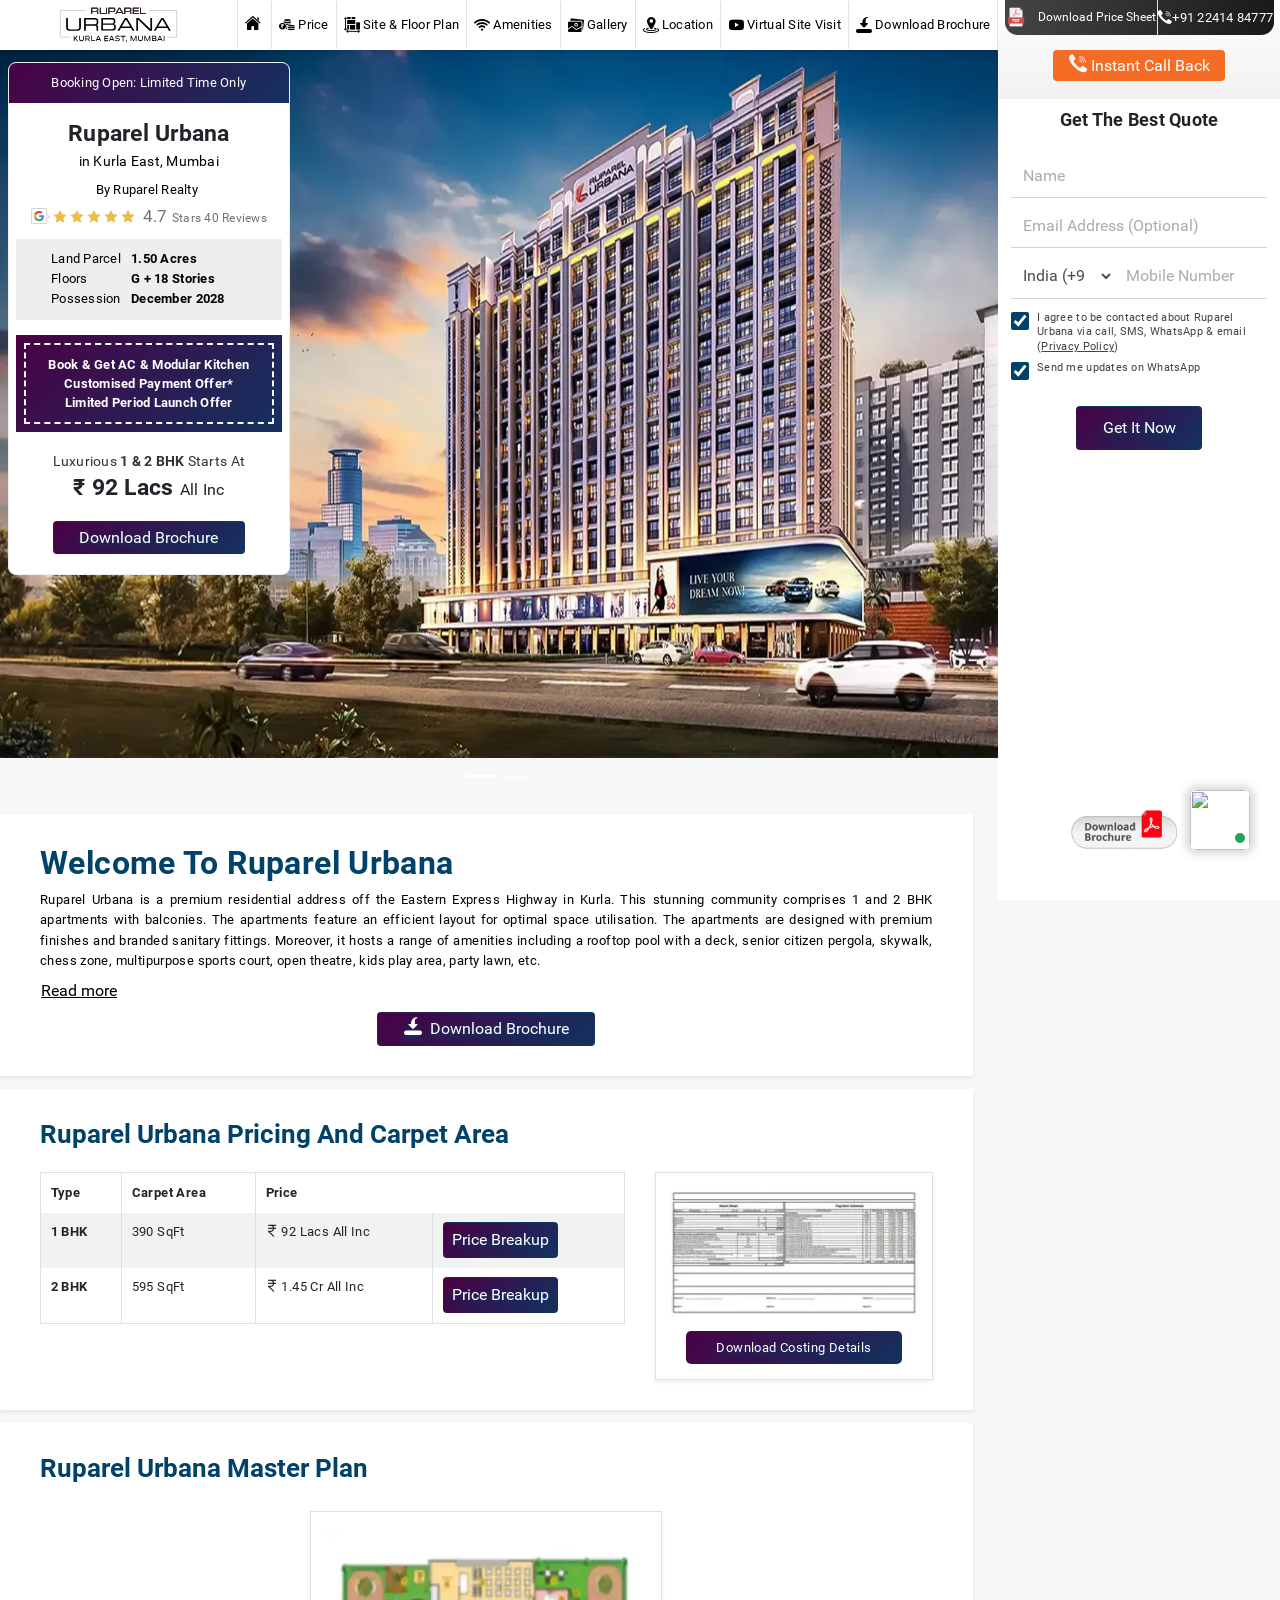
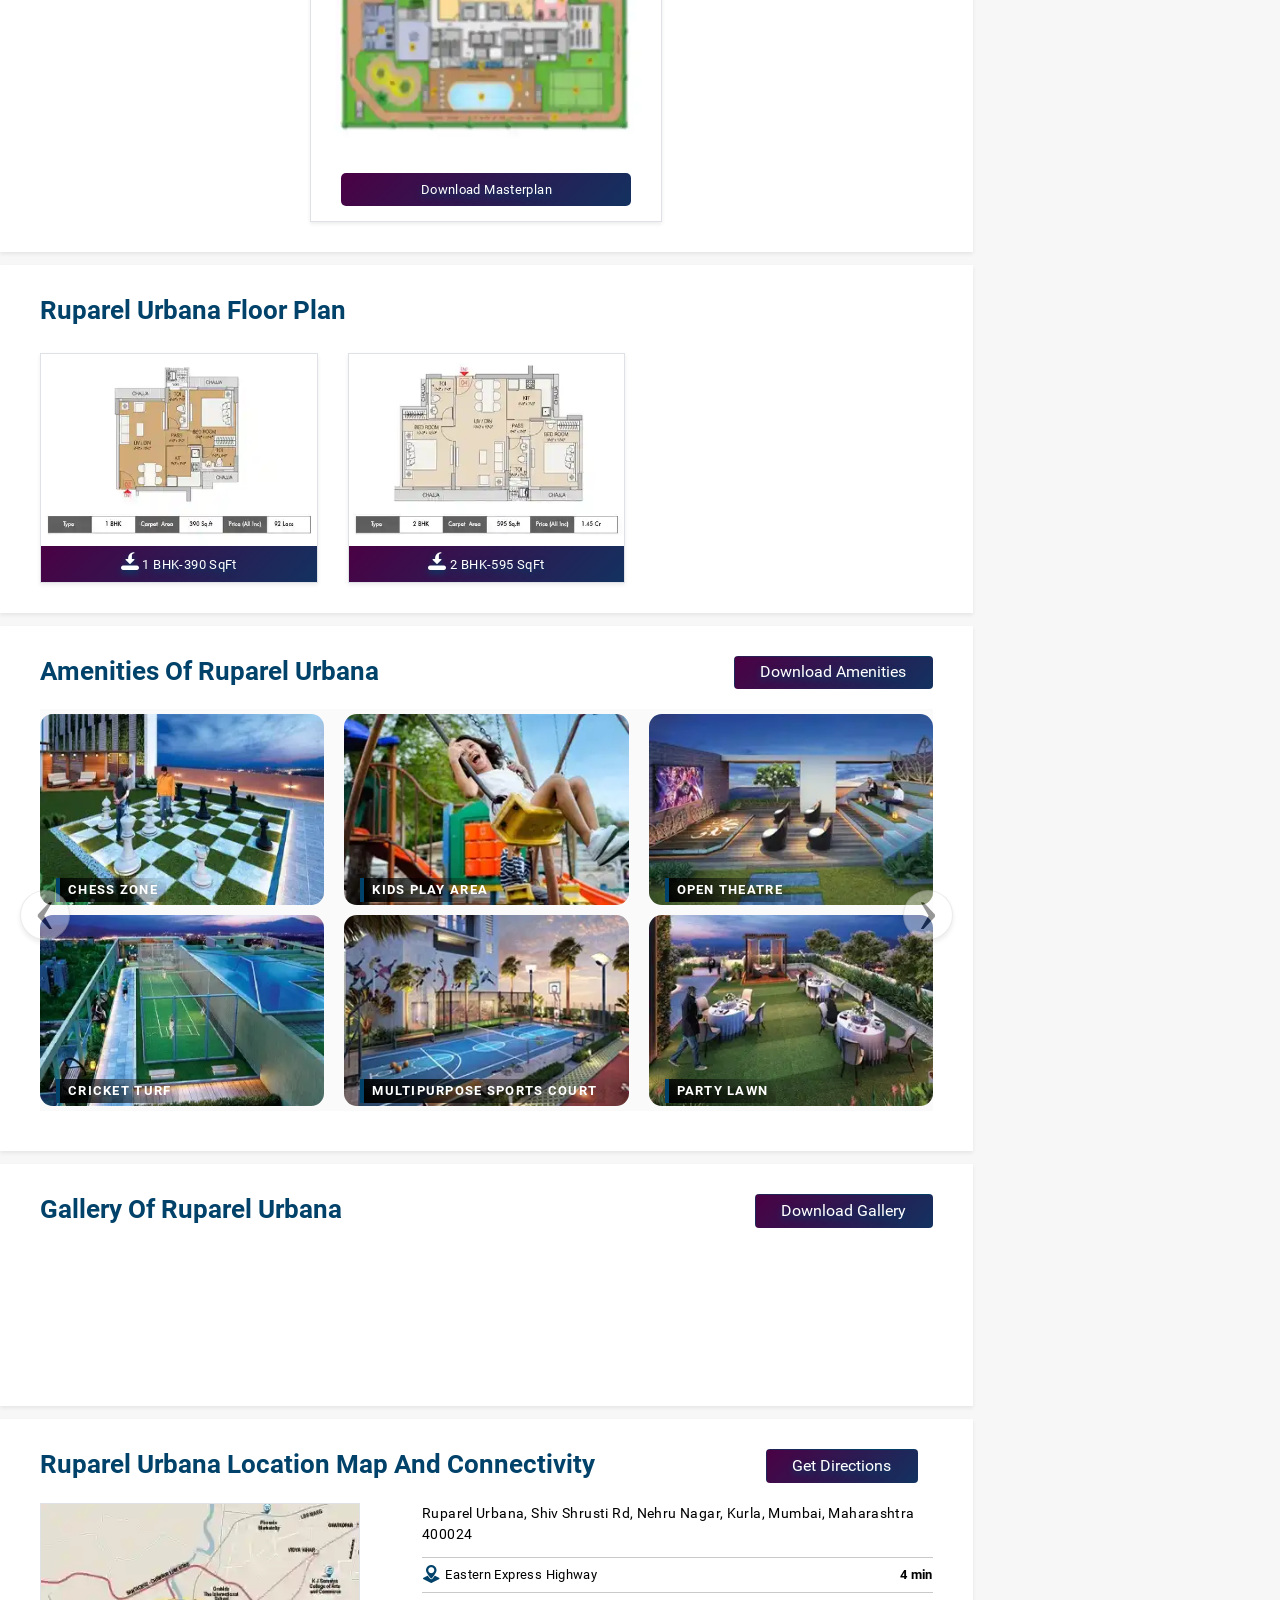
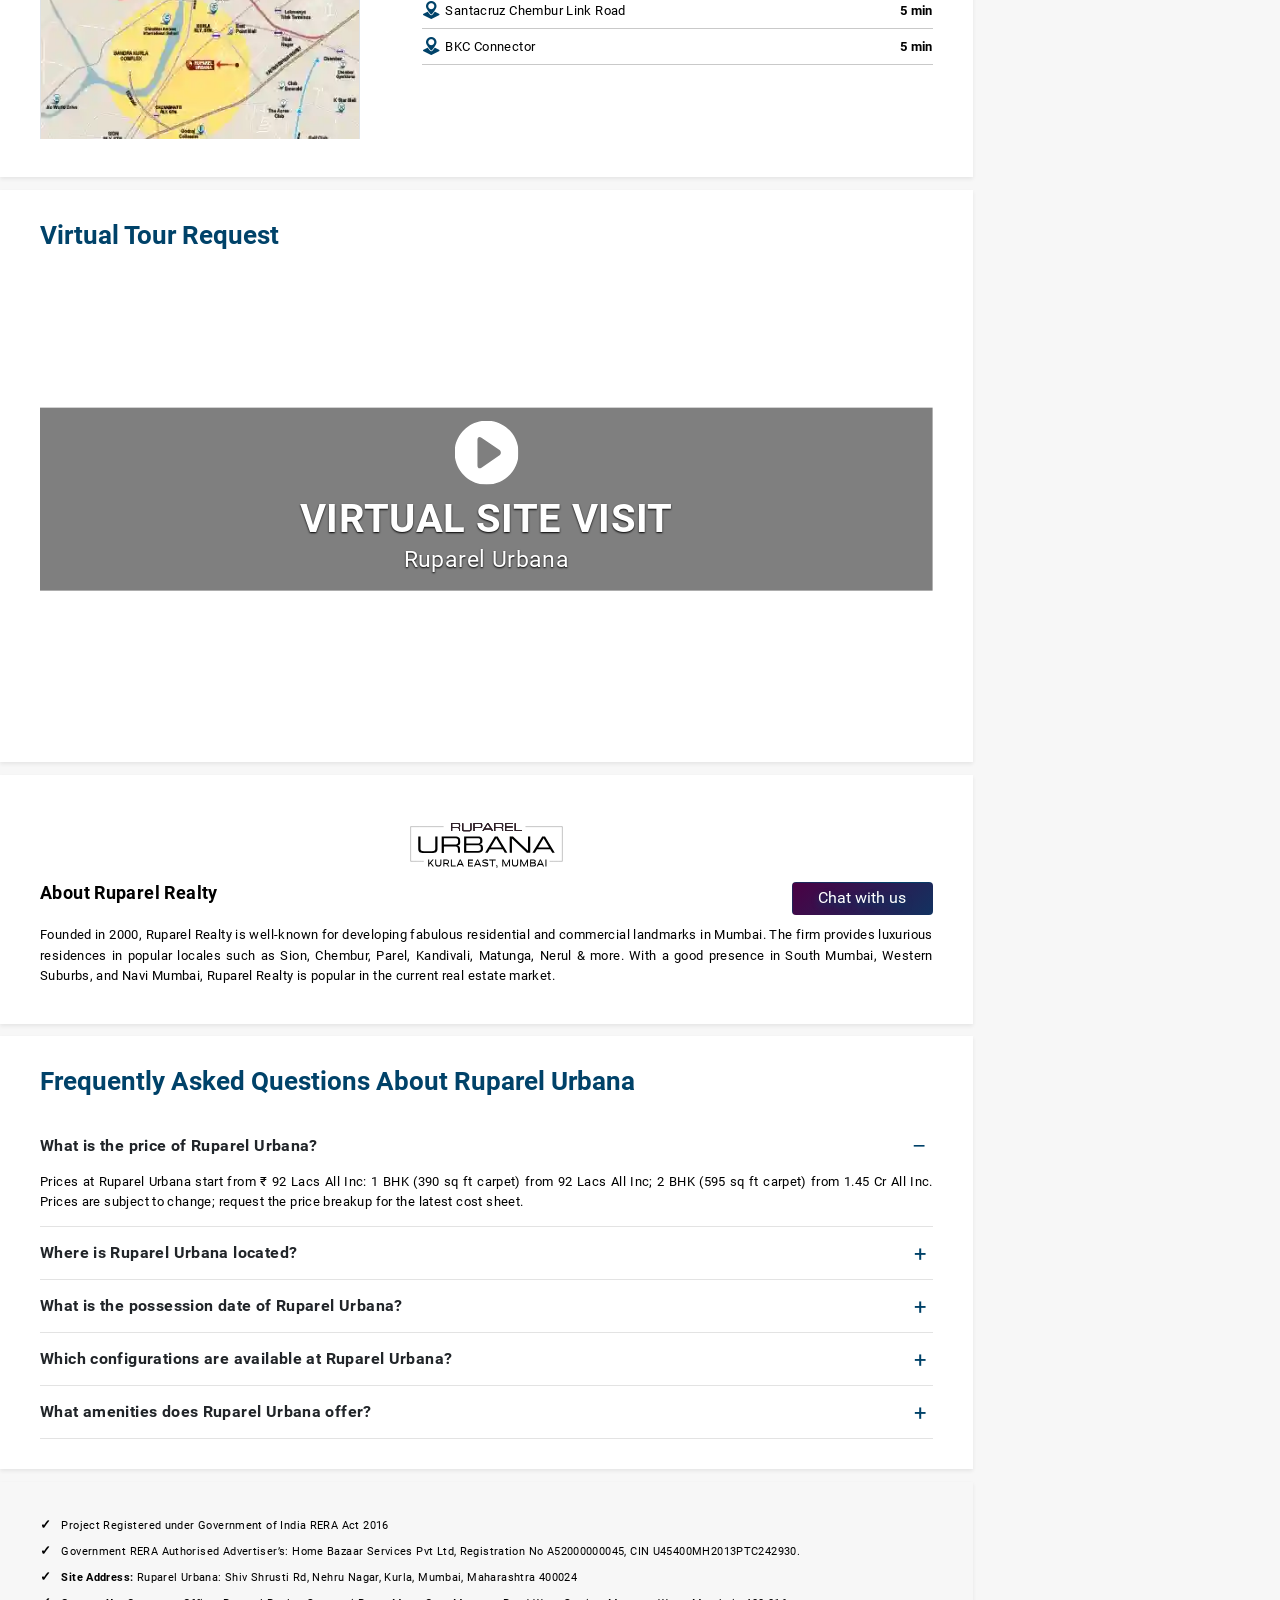
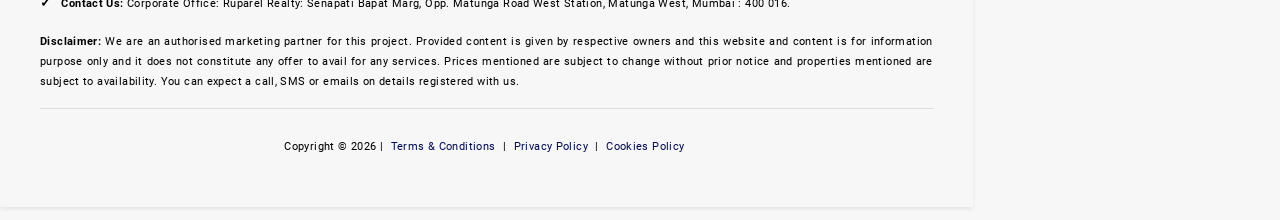
==== index.html @ bb1ae9c9 "Initial commit: website files with HTTrack splash page removed" ====
<!DOCTYPE html>
<html lang="en">
<head>
  <meta charset="utf-8">
  <meta http-equiv="refresh" content="0; url=www.ruparel-urbanakurla.com/index.html">
  <title>Ruparel Urbana – Redirecting…</title>
</head>
<body>
  <p>Redirecting… <a href="www.ruparel-urbanakurla.com/index.html">Click here if not redirected.</a></p>
</body>
</html>
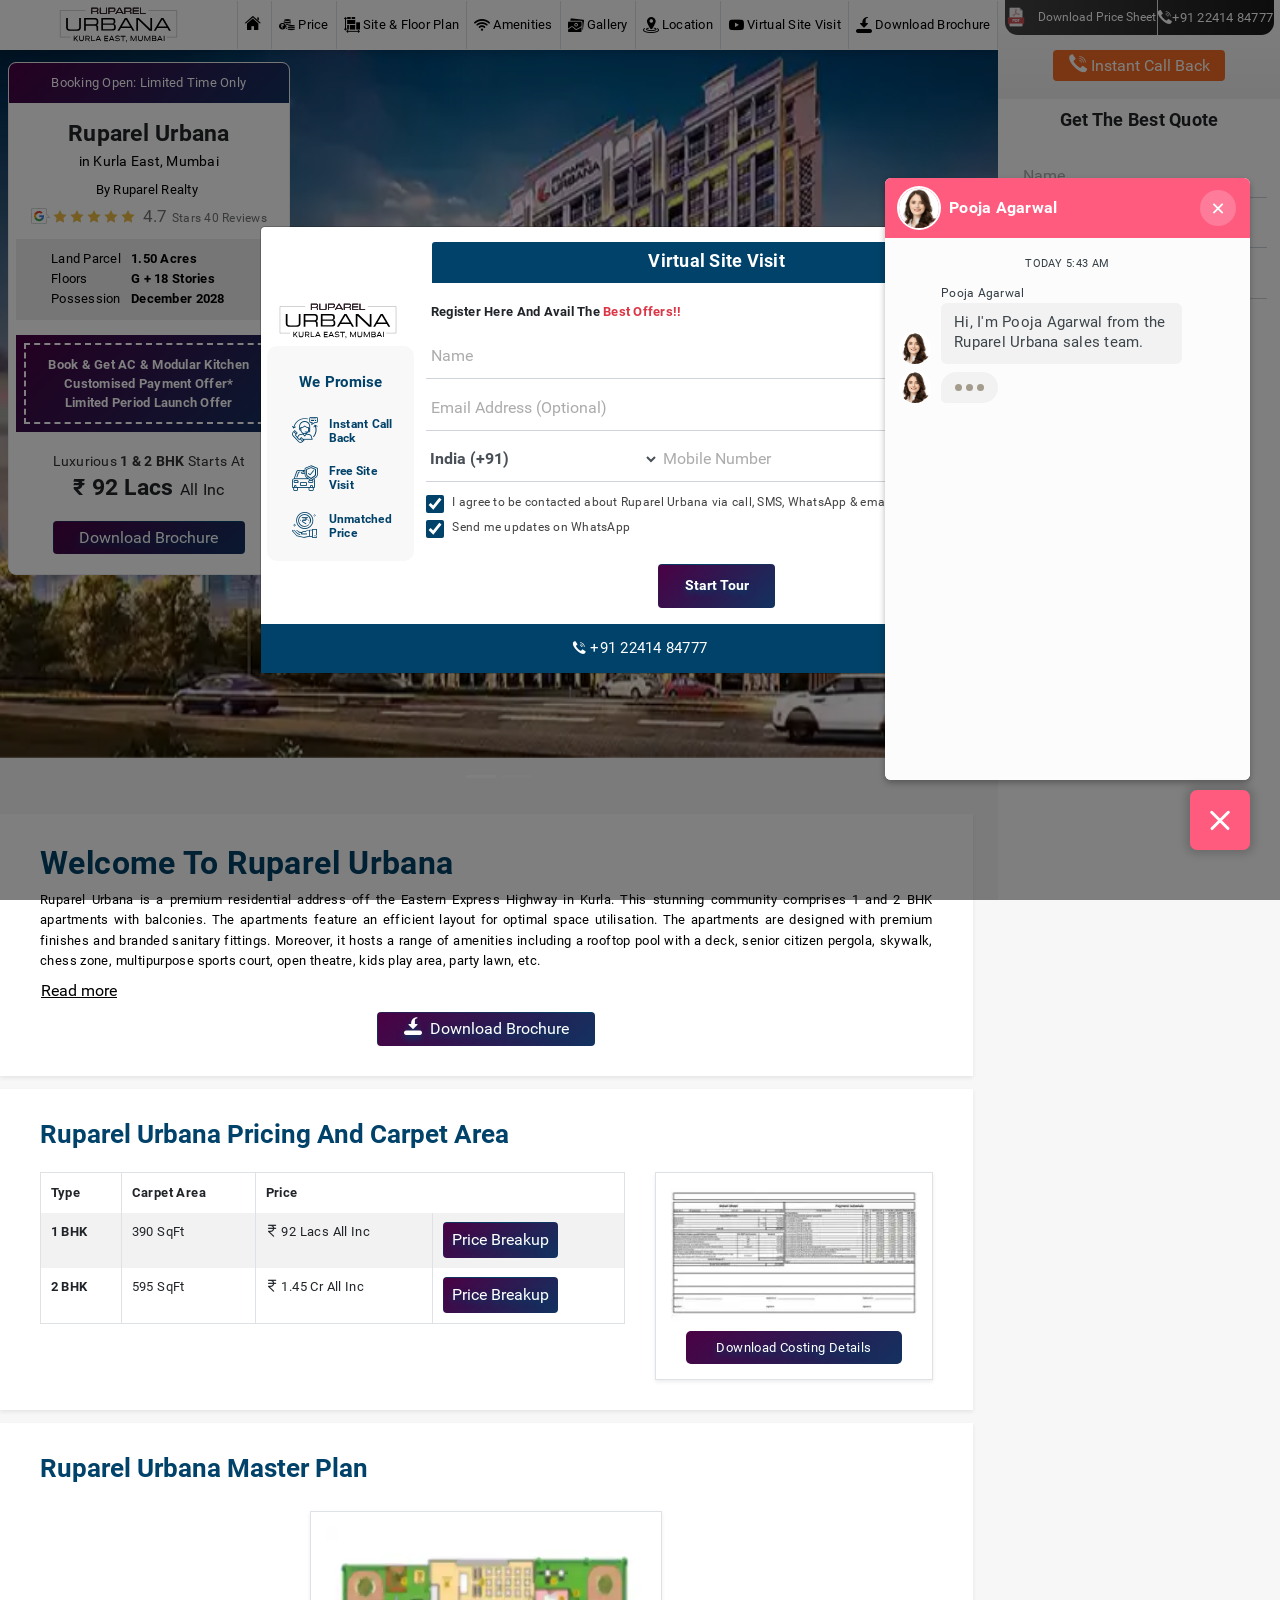
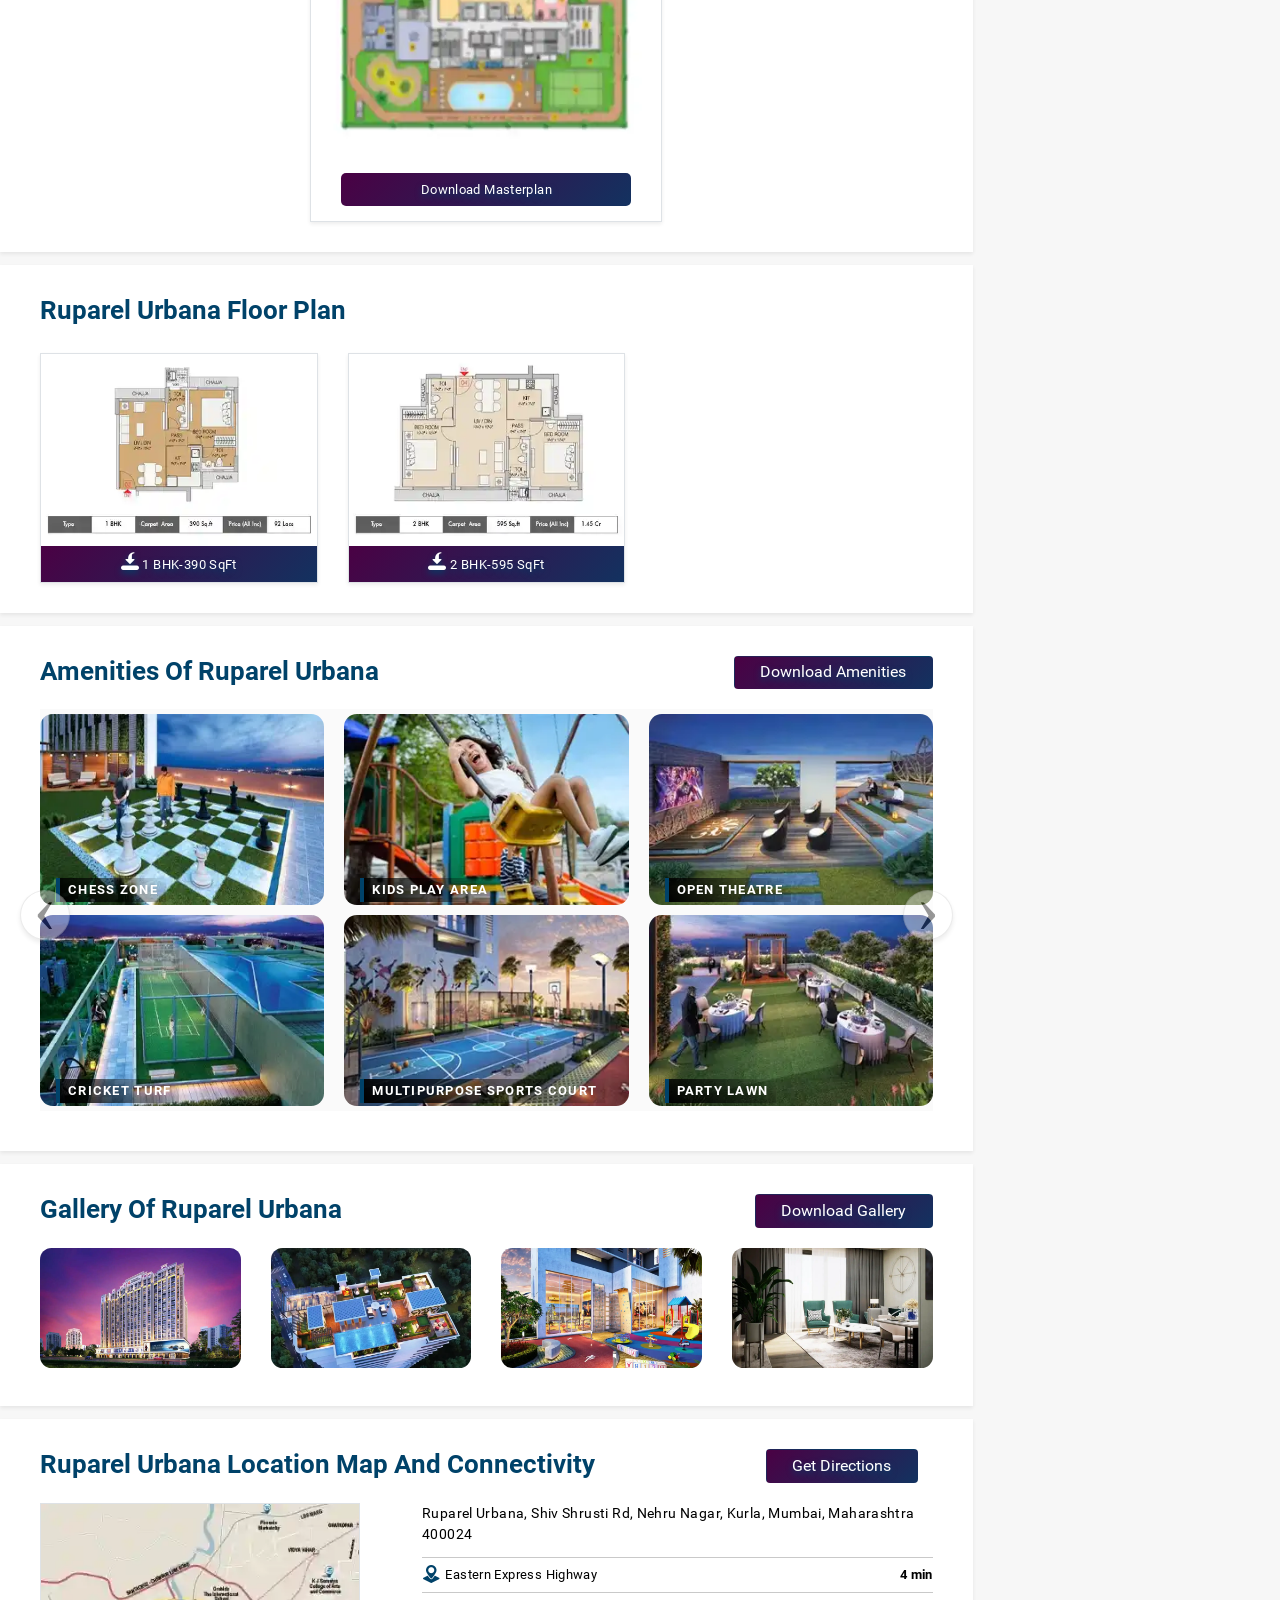
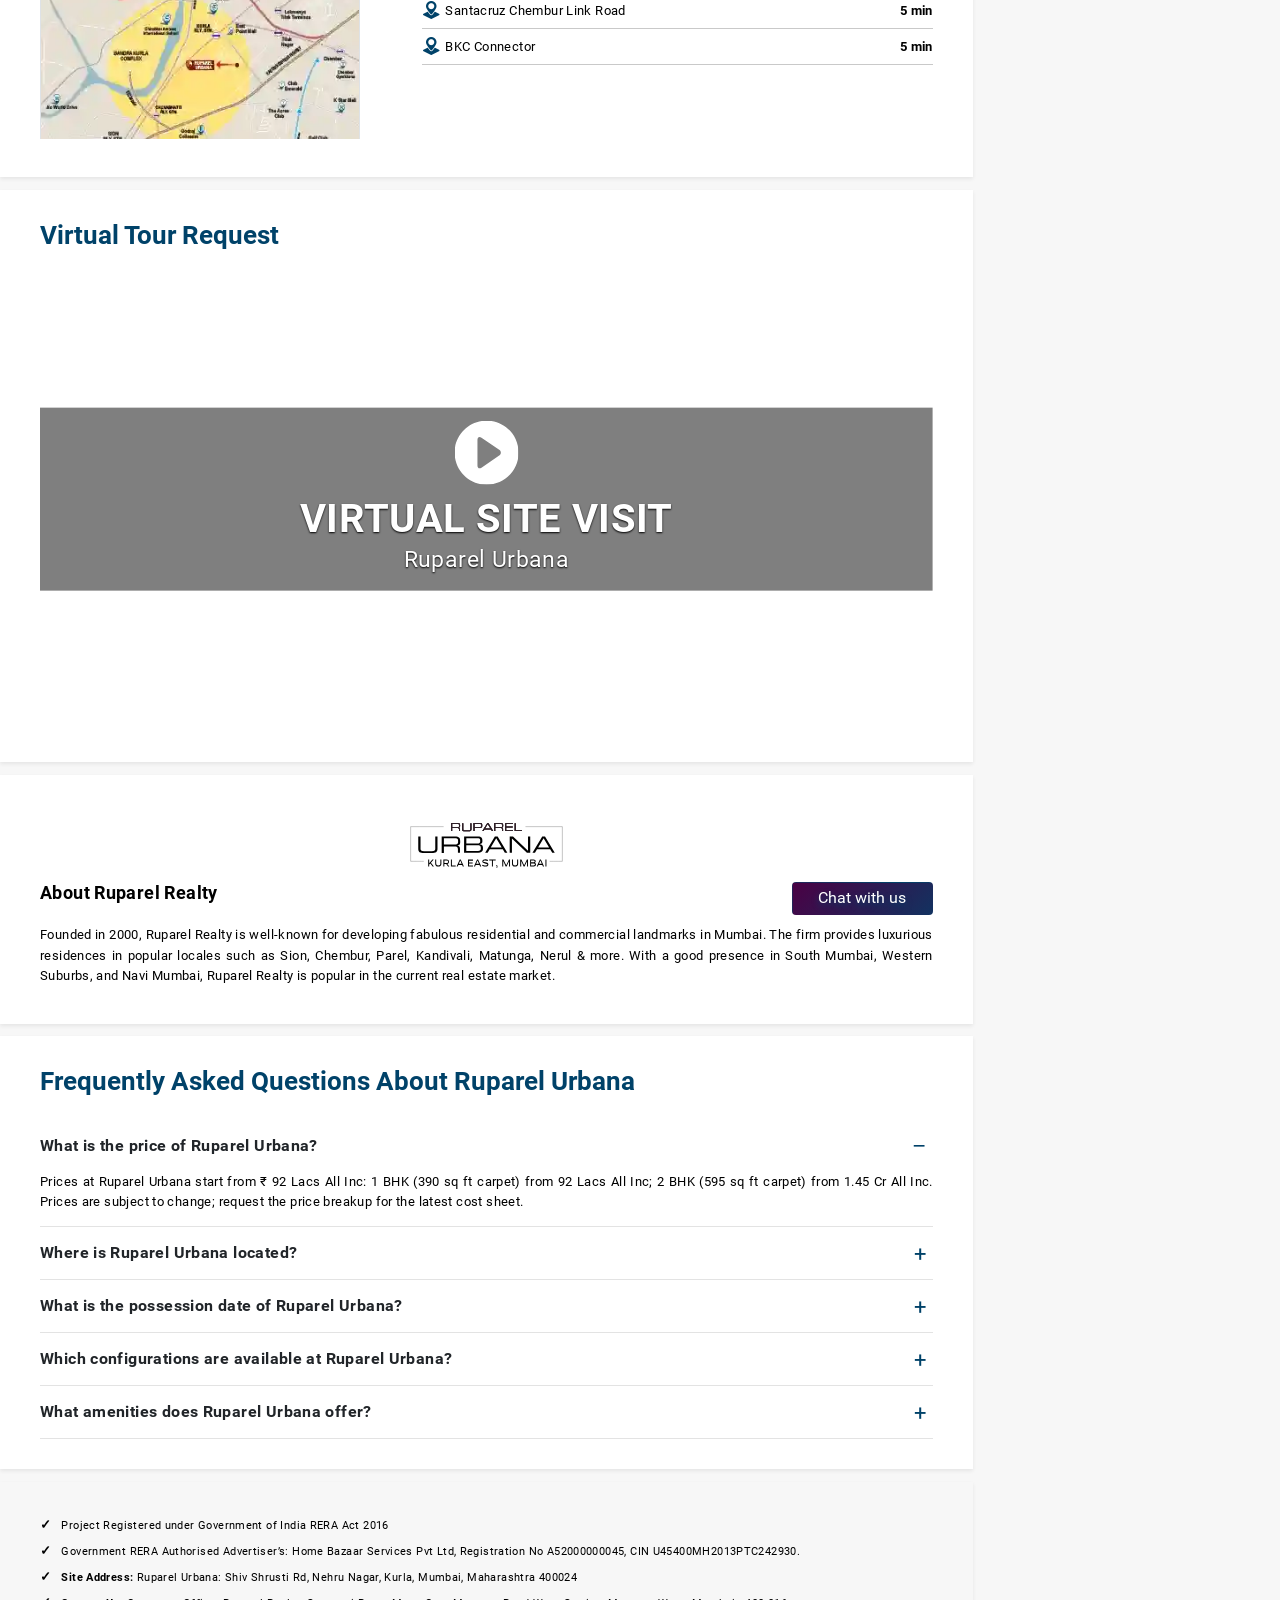
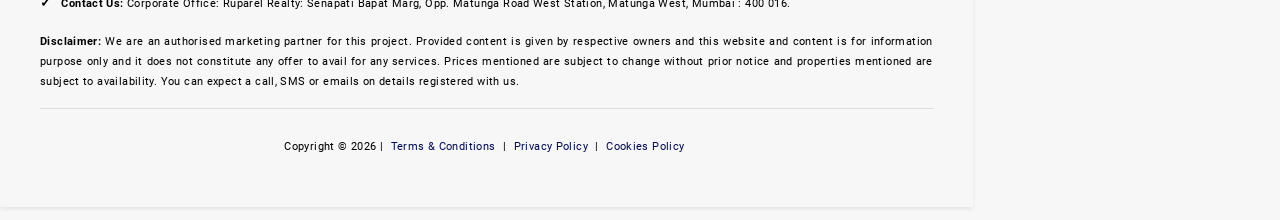
==== commit 5baa5304: "Restructure: move all files from www.ruparel-urbanakurla.com/ to repo root" ====
--- a/index.html
+++ b/index.html
@@ -1,11 +1,414 @@
 <!DOCTYPE html>
-<html lang="en">
+<html lang="en-IN">
+
+<!-- Mirrored from https://www.ruparel-urbanakurla.com/ by HTTrack Website Copier/3.x [XR&CO], Tue, 17 Nov 2026 08:03:01 GMT -->
 <head>
-  <meta charset="utf-8">
-  <meta http-equiv="refresh" content="0; url=www.ruparel-urbanakurla.com/index.html">
-  <title>Ruparel Urbana – Redirecting…</title>
-</head>
-<body>
-  <p>Redirecting… <a href="www.ruparel-urbanakurla.com/index.html">Click here if not redirected.</a></p>
+<meta charset="utf-8">
+<meta name="viewport" content="width=device-width, initial-scale=1, viewport-fit=cover">
+<title>Ruparel Urbana Premium 1 &amp; 2 BHK Flats in Kurla, Mumbai</title>
+<meta name="description" content="Ruparel Urbana in Kurla, Mumbai - Residential Project by Ruparel Realty Offering Luxurious 1 &amp; 2 BHK Flats.Check Property Price, Floor Plans &amp; Amenities">
+<meta name="robots" content="index,follow,max-image-preview:large">
+<link rel="canonical" href="index.html">
+<meta name="theme-color" content="#004269">
+<meta name="format-detection" content="telephone=no">
+<meta name="hb-csrf" content="">
+<meta property="og:type" content="website">
+<meta property="og:locale" content="en_IN">
+<meta property="og:site_name" content="Ruparel Urbana">
+<meta property="og:title" content="Ruparel Urbana Premium 1 &amp; 2 BHK Flats in Kurla, Mumbai">
+<meta property="og:description" content="Ruparel Urbana in Kurla, Mumbai - Residential Project by Ruparel Realty Offering Luxurious 1 &amp; 2 BHK Flats.Check Property Price, Floor Plans &amp; Amenities">
+<meta property="og:url" content="index.html">
+<meta property="og:image" content="assets/img/deskban1.webp">
+<meta property="og:image:width" content="1335">
+<meta property="og:image:height" content="800">
+<meta property="og:image:alt" content="Ruparel Urbana towers at Kurla East, Mumbai">
+<meta name="twitter:card" content="summary_large_image">
+<meta name="twitter:title" content="Ruparel Urbana Premium 1 &amp; 2 BHK Flats in Kurla, Mumbai">
+<meta name="twitter:description" content="Ruparel Urbana in Kurla, Mumbai - Residential Project by Ruparel Realty Offering Luxurious 1 &amp; 2 BHK Flats.Check Property Price, Floor Plans &amp; Amenities">
+<meta name="twitter:image" content="assets/img/deskban1.webp"><link rel="icon" href="favicon.png" type="image/png">
+<link rel="apple-touch-icon" href="favicon.png">
+<link rel="preconnect" href="https://www.googletagmanager.com/">
+<script>(function(w,d,s,l,i){w[l]=w[l]||[];w[l].push({'gtm.start':new Date().getTime(),event:'gtm.js'});var f=d.getElementsByTagName(s)[0],j=d.createElement(s),dl=l!='dataLayer'?'&l='+l:'';j.async=true;j.src='www.googletagmanager.com/gtm5445.html?id='+i+dl;f.parentNode.insertBefore(j,f);})(window,document,'script','dataLayer',"GTM-54B98MRH");</script>
+<link rel="preload" href="assets/fonts/Roboto-Regular.woff2" as="font" type="font/woff2" crossorigin>
+<link rel="preload" as="image" href="assets/img/mobban1.webp" media="(max-width: 767px)" fetchpriority="high">
+<link rel="preload" as="image" href="assets/img/deskban1.webp" media="(min-width: 768px)" fetchpriority="high">
+<style>
+@font-face{font-family:'Roboto';src:url('assets/fonts/Roboto-Regular.woff2') format('woff2');font-weight:400;font-style:normal;font-display:swap}
+@font-face{font-family:'Roboto';src:url('assets/fonts/Roboto-Bold.woff2') format('woff2');font-weight:500 700;font-style:normal;font-display:swap}
+:root{--colorPrimary:#004269;--colorSecondary:#4a0144;--colorBtn:#ffffff;--hbChatPhoto:url("assets/img/chatbot/priya.webp")}
+</style>
+<link rel="stylesheet" href="assets/css/styleafec.css?v=1663642121">
+<link rel="stylesheet" href="assets/css/sited373.css?v=2026102804"><style>@media only screen and (min-width:992px) and (min-aspect-ratio:17/10){.info-box{zoom:.9}}@media only screen and (min-width:992px) and (min-aspect-ratio:19/10){.info-box{zoom:.8}}@media only screen and (min-width:992px) and (min-aspect-ratio:22/10){.info-box{zoom:.7}}@media only screen and (min-width:992px) and (min-aspect-ratio:25/10){.info-box{zoom:.6}}@media only screen and (min-width:992px) and (min-aspect-ratio:29/10){.info-box{zoom:.5}}</style>
+<link rel="stylesheet" href="assets/css/chat2615.css?v=1684625091" media="print" onload="this.media='all'">
+<noscript><link rel="stylesheet" href="assets/css/chat2615.css?v=1684625091"></noscript>
+<script src="assets/js/hb-edge5d41.js?v=6d4ac170" defer></script><script src="assets/js/protectb8f0.js?v=2026102301" defer></script>
+<script src="assets/js/hb-leadb8f0.js?v=2026102301" defer></script>
+<script src="assets/js/countriesb8f0.js?v=2026102301" defer></script>
+<script src="assets/js/appb8f0.js?v=2026102301" defer></script>
+<script src="assets/js/chatb8f0.js?v=2026102301" defer></script>
+<script type="application/ld+json">{"@context":"https://schema.org","@graph":[{"@type":"Organization","@id":"https://www.ruparel-urbanakurla.com/#developer","name":"Ruparel Realty","description":"Founded in 2000, Ruparel Realty is well-known for developing fabulous residential and commercial landmarks in Mumbai. The firm provides luxurious residences in popular locales such as Sion, Chembur, Parel, Kandivali, Matunga, Nerul \u0026 more. With a good presence in South Mumbai, Western Suburbs, and Navi Mumbai, Ruparel Realty is popular in the current real estate market.","address":{"@type":"PostalAddress","streetAddress":"Senapati Bapat Marg, Opp. Matunga Road West Station, Matunga West, Mumbai : 400 016.","addressCountry":"IN"}},{"@type":"ApartmentComplex","@id":"https://www.ruparel-urbanakurla.com/#project","name":"Ruparel Urbana","description":"Ruparel Urbana in Kurla, Mumbai - Residential Project by Ruparel Realty Offering Luxurious 1 \u0026 2 BHK Flats.Check Property Price, Floor Plans \u0026 Amenities","url":"https://www.ruparel-urbanakurla.com/","image":"https://www.ruparel-urbanakurla.com/assets/img/deskban1.webp","address":{"@type":"PostalAddress","streetAddress":"Shiv Shrusti Rd, Nehru Nagar, Kurla","addressLocality":"Kurla East, Mumbai","addressRegion":"Maharashtra","postalCode":"400024","addressCountry":"IN"},"amenityFeature":[{"@type":"LocationFeatureSpecification","name":"Chess Zone","value":true},{"@type":"LocationFeatureSpecification","name":"Cricket Turf","value":true},{"@type":"LocationFeatureSpecification","name":"Kids Play Area","value":true},{"@type":"LocationFeatureSpecification","name":"Multipurpose Sports Court","value":true},{"@type":"LocationFeatureSpecification","name":"Open Theatre","value":true},{"@type":"LocationFeatureSpecification","name":"Party Lawn","value":true},{"@type":"LocationFeatureSpecification","name":"Rooftop Pool with Kids Pool","value":true},{"@type":"LocationFeatureSpecification","name":"Senior Citizen Pergola","value":true},{"@type":"LocationFeatureSpecification","name":"Sky Jacuzzi","value":true},{"@type":"LocationFeatureSpecification","name":"Sky Walk","value":true}],"containsPlace":[{"@type":"Apartment","name":"1 BHK apartment","numberOfRooms":1,"floorSize":{"@type":"QuantitativeValue","value":390,"unitCode":"FTK","unitText":"sq ft carpet area"}},{"@type":"Apartment","name":"2 BHK apartment","numberOfRooms":2,"floorSize":{"@type":"QuantitativeValue","value":595,"unitCode":"FTK","unitText":"sq ft carpet area"}}],"containedInPlace":{"@type":"Place","name":"Kurla East, Mumbai"}},{"@type":"WebSite","@id":"https://www.ruparel-urbanakurla.com/#website","url":"https://www.ruparel-urbanakurla.com/","name":"Ruparel Urbana","inLanguage":"en-IN"},{"@type":"BreadcrumbList","itemListElement":[{"@type":"ListItem","position":1,"name":"Home","item":"https://www.ruparel-urbanakurla.com/"},{"@type":"ListItem","position":2,"name":"Ruparel Urbana, Kurla East, Mumbai"}]}]}</script>
+<script type="application/ld+json">{"@context":"https://schema.org","@type":"FAQPage","mainEntity":[{"@type":"Question","name":"What is the price of Ruparel Urbana?","acceptedAnswer":{"@type":"Answer","text":"Prices at Ruparel Urbana start from ₹ 92 Lacs All Inc: 1 BHK (390 sq ft carpet) from 92 Lacs All Inc; 2 BHK (595 sq ft carpet) from 1.45 Cr All Inc. Prices are subject to change; request the price breakup for the latest cost sheet."}},{"@type":"Question","name":"Where is Ruparel Urbana located?","acceptedAnswer":{"@type":"Answer","text":"Ruparel Urbana is located at Shiv Shrusti Rd, Nehru Nagar, Kurla, Mumbai, Maharashtra 400024. Nearby: Eastern Express Highway about 4 min, Santacruz Chembur Link Road about 5 min, BKC Connector about 5 min."}},{"@type":"Question","name":"What is the possession date of Ruparel Urbana?","acceptedAnswer":{"@type":"Answer","text":"Possession of Ruparel Urbana is scheduled for December 2028. Please verify the latest timeline on the MahaRERA website."}},{"@type":"Question","name":"Which configurations are available at Ruparel Urbana?","acceptedAnswer":{"@type":"Answer","text":"Ruparel Urbana by Ruparel Realty offers 1 \u0026 2 BHK apartments of G + 18 Stories on a 1.50 Acres land parcel."}},{"@type":"Question","name":"What amenities does Ruparel Urbana offer?","acceptedAnswer":{"@type":"Answer","text":"Amenities at Ruparel Urbana include chess zone, cricket turf, kids play area, multipurpose sports court, open theatre, party lawn, rooftop pool with kids pool, senior citizen pergola, sky jacuzzi, sky walk."}}]}</script>
+<style id="hb-price-m">@media (max-width:991px){#pricing .table-responsive{overflow:visible}#pricing .micro-price-table{border:0!important}#pricing .micro-price-table thead{display:none}#pricing .micro-price-table,#pricing .micro-price-table tbody,#pricing .micro-price-table tr,#pricing .micro-price-table th,#pricing .micro-price-table td{display:block;width:100%;border:0!important;text-align:center!important}#pricing .micro-price-table tr{margin:0;padding:10px 0}#pricing .micro-price-table tbody tr:nth-of-type(odd){background:#f2f2f2}#pricing .micro-price-table tbody tr:nth-of-type(even){background:#fff}#pricing .micro-price-table th.price-type{font-size:25px;font-weight:600;line-height:1.3;padding:3px}#pricing .micro-price-table td{padding:3px;font-size:17px}#pricing .micro-price-table td.price-amt{font-weight:600}#pricing .micro-price-table td .btn{margin-top:6px;padding:5px 15px;font-size:16px}}</style></head>
+<body class="page-home">
+<noscript><iframe src="https://www.googletagmanager.com/ns.html?id=GTM-54B98MRH" height="0" width="0" style="display:none;visibility:hidden" title="Google Tag Manager"></iframe></noscript>
+<a class="skip-link" href="#main">Skip to content</a>
+<header class="micro-nav fixed-top">
+    <nav class="navbar navbar-expand-lg navbar-light bg-white micro-navbar" aria-label="Main">
+        <a class="navbar-brand" href="index.html"><img src="assets/img/logo.svg" alt="Ruparel Urbana logo" width="348" height="104" loading="eager" decoding="async" class="logo"></a>
+        <button class="navbar-toggler" type="button" aria-controls="navbarNav" aria-expanded="false" aria-label="Toggle navigation"><span class="navbar-toggler-icon"></span></button>
+        <div class="collapse navbar-collapse" id="navbarNav">
+            <ul class="navbar-nav nav-fill">
+                <li class="nav-item"><a class="nav-link" href="#home" aria-label="Home"><i class="mi mi-home nav-icon" aria-hidden="true"></i><span class="d-sm-inline d-md-none"> Home</span></a></li>
+                <li class="nav-item"><a class="nav-link" href="#pricing"><i class="mi mi-price nav-icon" aria-hidden="true"></i> Price</a></li>
+                <li class="nav-item"><a class="nav-link" href="#sitefloorplan"><i class="mi mi-siteplan nav-icon" aria-hidden="true"></i> Site &amp; Floor Plan</a></li>
+                <li class="nav-item"><a class="nav-link" href="#amenities"><i class="mi mi-ami nav-icon" aria-hidden="true"></i> Amenities</a></li>
+                <li class="nav-item"><a class="nav-link" href="#gallery"><i class="mi mi-gallery nav-icon" aria-hidden="true"></i> Gallery</a></li>
+                <li class="nav-item"><a class="nav-link" href="#address_section"><i class="mi mi-location nav-icon" aria-hidden="true"></i> Location</a></li>
+                <li class="nav-item"><a class="nav-link" href="#sitevisit"><i class="mi mi-sitevisit nav-icon" aria-hidden="true"></i> Virtual Site Visit</a></li>
+                <li class="nav-item overflow-hidden"><a href="#enquire" class="enqModal nav-link" data-cta="nav_brochure" data-title="Download brochure" data-btn="Download now" data-enquiry="Download Brochure Toolbar" data-redirect="brochure" aria-haspopup="dialog"><i class="mi mi-download nav-icon d-inline-block animated slideInDown infinite" aria-hidden="true"></i> Download Brochure</a></li>
+            </ul>
+        </div>
+    </nav>
+</header>
+<main id="main" class="pload">
+<div id="home" class="carousel slide micro-main-slider" data-interval="5000" aria-roledescription="carousel" aria-label="Ruparel Urbana images">
+        <ol class="carousel-indicators">
+        <li data-slide-to="0" class="active"><button type="button" aria-label="Show image 1"></button></li><li data-slide-to="1"><button type="button" aria-label="Show image 2"></button></li>    </ol>
+        <div class="carousel-inner">
+            <div class="carousel-item active">
+            <picture>
+                <source media="(max-width: 767px)" srcset="assets/img/mobban1.webp" width="617" height="370">
+                <img src="assets/img/deskban1.webp" alt="Ruparel Urbana towers at Kurla East, Mumbai" width="1335" height="800" loading="eager" decoding="sync" class="d-block micro-main-slider-img" fetchpriority="high">            </picture>
+        </div>
+            <div class="carousel-item">
+            <picture>
+                <source media="(max-width: 767px)" srcset="assets/img/mobban2.webp" width="617" height="370">
+                <img src="assets/img/deskban2.webp" alt="Ruparel Urbana at Kurla East, Mumbai - view 2" width="1335" height="800" loading="lazy" decoding="async" class="d-block micro-main-slider-img" fetchpriority="low">            </picture>
+        </div>
+        </div>
+</div>
+<div class="info-box overflow-hidden">
+        <div class="wrapper offer-bg-animation"><span class="zoom-in-zoom-out padding10">Booking Open: Limited Time Only</span></div>
+        <h1 class="pro-title">Ruparel Urbana<span class="pro-h1-loc"> in Kurla East, Mumbai</span></h1>
+    <div class="pro-meta">
+        <span class="pro-dev">by Ruparel Realty</span>
+    </div>
+        <div class="pro-rating"><img src="assets/img/48-50.webp" alt="Google rating" width="104" height="16" loading="eager" decoding="async"><span><span class="pro-rating-val">4.7 </span>Stars 40 Reviews</span></div>
+        <div class="card-d card-d-custom">
+        <div><span class="heading2">Land Parcel</span> <span class="heading1">1.50 Acres</span></div>
+        <div><span class="heading2">Floors</span> <span class="heading1">G + 18 Stories</span></div>
+        <div><span class="heading2">Possession</span> <span class="heading1">December 2028</span></div>
+    </div>
+        <span class="d-block mb-1 text-capitalize of-box offer-bg-animation"><span class="offer-text-outer"><span class="offer-text">Book &amp; Get AC &amp; Modular Kitchen<br>Customised Payment Offer*<br>Limited Period Launch Offer</span></span></span>
+        <span class="pro-tag-line">Luxurious <b>1 &amp; 2 BHK</b> Starts At</span>
+    <span class="pro-price">₹ 92 Lacs <small>All Inc</small></span>
+    <button type="button" class="enqModal btn btn-info micro-form-btn effetMoveGradient effectScale" data-cta="banner_brochure" data-title="Download Brochure" data-btn="Download Now" data-enquiry="Download Brochure Left Panel" data-redirect="brochure" aria-haspopup="dialog">Download Brochure</button>
+</div>
+<div class="mob-form">
+    <h2 class="d-block form-heading font-weight-bold" id="mob-form-h">Get The Best Quote</h2>
+    <form class="hb-lead-form form-side" id="form-banner-mobile" method="post" action="https://www.ruparel-urbanakurla.com/lead.php" data-enquiry="Get The Best Quote Top Right" aria-labelledby="mob-form-h" novalidate>
+    <label class="sr-only" for="f1-name">Name</label>
+    <input type="text" id="f1-name" name="name" placeholder="Name" autocomplete="name" maxlength="80" class="form-control rounded-0 micro-form-field" required>
+        <label class="sr-only" for="f1-email">Email address (optional)</label>
+    <input type="email" id="f1-email" name="email" placeholder="Email Address (Optional)" autocomplete="email" maxlength="120" class="form-control rounded-0 micro-form-field">
+        <div class="hb-phone">
+        <label class="sr-only" for="f1-country">Country</label>
+        <select id="f1-country" name="country" class="my_country_name form-control rounded-0 micro-form-field" autocomplete="country-name"><option value="India" data-dial="91" selected>India (+91)</option><option value="United Arab Emirates" data-dial="971">United Arab Emirates (+971)</option><option value="United States" data-dial="1">United States (+1)</option><option value="United Kingdom" data-dial="44">United Kingdom (+44)</option><option value="Singapore" data-dial="65">Singapore (+65)</option><option value="Saudi Arabia" data-dial="966">Saudi Arabia (+966)</option><option value="Qatar" data-dial="974">Qatar (+974)</option><option value="Australia" data-dial="61">Australia (+61)</option><option value="Canada" data-dial="1">Canada (+1)</option></select>
+        <input type="hidden" name="country_code" value="91">
+        <label class="sr-only" for="f1-mobile">Mobile number</label>
+        <input type="tel" id="f1-mobile" name="mobile" placeholder="Mobile Number" inputmode="numeric" autocomplete="tel-national" maxlength="15" class="form-control rounded-0 micro-form-field" required>
+    </div>
+    <input type="text" name="hb_hp" tabindex="-1" autocomplete="off" aria-hidden="true" class="hb-hp">
+    <label class="hb-check"><input type="checkbox" name="consent" value="1" checked required> <span>I agree to be contacted about Ruparel Urbana via call, SMS, WhatsApp &amp; email (<a href="privacy-policy.html" target="_blank" rel="noopener">Privacy Policy</a>)</span></label>
+    <label class="hb-check"><input type="checkbox" name="whatsapp_optin" value="1" checked> <span>Send me updates on WhatsApp</span></label>
+    <button type="submit" class="btn btn-info micro-form-btn effetMoveGradient submitBtn">Get It Now</button>
+    <div class="hb-form-error" role="alert" aria-live="polite"></div>
+</form>
+</div>
+<section class="section shadow-sm" id="overview" aria-labelledby="overview-h">
+    <h2 class="d-block section-heading color-primary text-capitalize" id="overview-h">Welcome to Ruparel Urbana</h2>
+    <p>Ruparel Urbana is a premium residential address off the Eastern Express Highway in Kurla. This stunning community comprises 1 and 2 BHK apartments with balconies. The apartments feature an efficient layout for optimal space utilisation. The apartments are designed with premium finishes and branded sanitary fittings. Moreover, it hosts a range of amenities including a rooftop pool with a deck, senior citizen pergola, skywalk, chess zone, multipurpose sports court, open theatre, kids play area, party lawn, etc.</p>        <div class="more-cont" id="intro-more" hidden><p>The rising locality of Central Suburbs provides some of the finest social facilities. Your property is only a few distance from Dhirubhai Ambani International School, Mt. Litera School, SIES College, KJ Somaiya College, Asian Heart Institute, Surana Sethia Hospital, Jio World Drive, Phoenix Marketcity and BKC. The Eastern Express Highway and Santacruz Chembur Link provide seamless connectivity to South Mumbai and Western Suburbs. The LBS Marg provides quick access to Thane, whereas the Eastern Freeway offers access to the Atal Setu. So, lead an exceptional lifestyle at Ruparel Urbana in the centralised location of Mumbai.</p></div>
+    <p><button type="button" class="btn btn-link btn-sm more" aria-expanded="false" aria-controls="intro-more">Read more</button></p>
+        <button type="button" class="enqModal btn btn-info micro-form-btn effetMoveGradient download-brochure-btn" data-cta="intro_brochure" data-title="Download Brochure" data-btn="Download Now" data-enquiry="Download Brochure Welcome Text" data-redirect="brochure" aria-haspopup="dialog"><span class="d-inline-block mi mi-download mr-1 animated slideInDown infinite" aria-hidden="true"></span> Download Brochure</button>
+</section>
+<section class="section shadow-sm" id="pricing" aria-labelledby="pricing-h">
+    <span class="section-link"></span>
+    <h2 class="head text-capitalize" id="pricing-h">Ruparel Urbana Pricing and Carpet Area</h2>
+    <div class="row">
+        <div class="col-md-8">
+            <div class="table-responsive">
+            <table class="table table-striped table-borderless border micro-price-table table-pricing">
+                <thead>
+                    <tr>
+                        <th scope="col" class="border border-bottom-0 mb-w">Type</th>
+                        <th scope="col" class="border border-bottom-0 mb-w">Carpet Area</th>
+                        <th scope="col" class="border border-bottom-0 border-right-0">Price</th>
+                        <th scope="col"><span class="sr-only">Action</span></th>
+                    </tr>
+                </thead>
+                <tbody><tr><th scope="row" class="border border-left-0 border-top-0 border-bottom-0 price-type">1 BHK</th><td class="border border-left-0 border-top-0 border-bottom-0 price-carpet">390 SqFt</td><td class="price-amt border border-left-0 border-top-0 border-bottom-0 price-carpet"><i class="mi mi-rs-light" aria-hidden="true"></i><span class="sr-only">₹</span> 92 Lacs All Inc</td><td><button type="button" class="enqModal btn btn-sm btn-info effetGradient effectScale" data-cta="price_breakup" data-title="Send me costing details" data-btn="Send Now" data-enquiry="Price Breakup" data-redirect="price" aria-haspopup="dialog" aria-label="Price Breakup for 1 BHK">Price Breakup</button></td></tr><tr><th scope="row" class="border border-left-0 border-top-0 border-bottom-0 price-type">2 BHK</th><td class="border border-left-0 border-top-0 border-bottom-0 price-carpet">595 SqFt</td><td class="price-amt border border-left-0 border-top-0 border-bottom-0 price-carpet"><i class="mi mi-rs-light" aria-hidden="true"></i><span class="sr-only">₹</span> 1.45 Cr All Inc</td><td><button type="button" class="enqModal btn btn-sm btn-info effetGradient effectScale" data-cta="price_breakup" data-title="Send me costing details" data-btn="Send Now" data-enquiry="Price Breakup" data-redirect="price" aria-haspopup="dialog" aria-label="Price Breakup for 2 BHK">Price Breakup</button></td></tr></tbody>
+            </table>
+            </div>
+        </div>
+        <div class="col-md-4">
+            <h3 class="head text-capitalize mobile-only">Costsheet &amp; Pricing Details of Ruparel Urbana</h3>
+            <a href="#enquire" class="enqModal text-decoration-none" data-cta="costing" data-title="Send me costing details" data-btn="Send Now" data-enquiry="Complete Costing Details" data-redirect="price" aria-haspopup="dialog">
+                <div class="at-property-item shadow-sm border border-grey new-padding">
+                    <div class="at-property-img"><img src="assets/img/costing.webp" alt="Ruparel Urbana cost sheet preview" width="320" height="174" loading="lazy" decoding="async" class="w-100">                        <div class="at-property-overlayer"></div><span class="btn btn-default at-property-btn">Enquire Now</span></div>
+                    <div class="new-bt"><div class="at-property-dis effetGradient new-border">Download Costing Details</div></div>
+                </div>
+            </a>
+        </div>
+    </div>
+</section>
+<section class="section shadow-sm" id="sitefloorplan" aria-labelledby="masterplan-h">
+    <span class="section-link"></span>
+    <h2 class="head text-capitalize" id="masterplan-h">Ruparel Urbana Master Plan</h2>
+    <div class="masterplan-box">
+        <a href="#enquire" class="enqModal text-decoration-none" data-cta="master_plan" data-title="Send me plan details" data-btn="Send Now" data-enquiry="View Master Plan" data-redirect="floorplan" aria-haspopup="dialog">
+            <div class="at-property-item mt-1 shadow-sm border border-grey new-padding">
+                <div class="at-property-img master-plan text-center">
+                    <img src="assets/img/floorplan/masterplan.webp" alt="Ruparel Urbana master plan layout" width="450" height="288" loading="lazy" decoding="async" class="hb-blur">                    <div class="at-property-overlayer"></div>
+                    <span class="btn btn-default at-property-btn">View Master Plan</span>
+                </div>
+                <div class="new-bt"><div class="at-property-dis effetGradient new-border">Download Masterplan</div></div>
+            </div>
+        </a>
+    </div>
+</section>
+<section class="section shadow-sm" id="sitefloorplan2" aria-labelledby="floorplan-h">
+    <h2 class="head text-capitalize" id="floorplan-h">Ruparel Urbana Floor Plan</h2>
+    <div class="row text-center"><div class="col-md-4 col-sm-6 col-12 new-div-box"><a href="#enquire" class="enqModal text-decoration-none" data-cta="floor_plan" data-title="Send me plan details" data-btn="Send Now" data-enquiry="Get Floor Plan" data-redirect="floorplan" aria-haspopup="dialog" aria-label="Send me plan details: 1 BHK-390 SqFt"><div class="at-property-item shadow-sm border border-grey mt-1"><div class="at-property-img"><img src="assets/img/floorplan/floorplan_ioqkg4er.webp" alt="Ruparel Urbana 1 BHK floor plan, 390 sq ft carpet area" width="450" height="288" loading="lazy" decoding="async" class="floor-plan-img blur"><div class="at-property-overlayer"></div><span class="btn btn-default at-property-btn">Enquire Now</span></div><div class="at-property-dis effetGradient"><i class="mi mi-download nav-icon d-inline-block animated slideInDown infinite" aria-hidden="true"></i> 1 BHK-390 SqFt</div></div></a></div><div class="col-md-4 col-sm-6 col-12 new-div-box"><a href="#enquire" class="enqModal text-decoration-none" data-cta="floor_plan" data-title="Send me plan details" data-btn="Send Now" data-enquiry="Get Floor Plan" data-redirect="floorplan" aria-haspopup="dialog" aria-label="Send me plan details: 2 BHK-595 SqFt"><div class="at-property-item shadow-sm border border-grey mt-1"><div class="at-property-img"><img src="assets/img/floorplan/floorplan_mgz9g7nx.webp" alt="Ruparel Urbana 2 BHK floor plan, 595 sq ft carpet area" width="450" height="288" loading="lazy" decoding="async" class="floor-plan-img blur"><div class="at-property-overlayer"></div><span class="btn btn-default at-property-btn">Enquire Now</span></div><div class="at-property-dis effetGradient"><i class="mi mi-download nav-icon d-inline-block animated slideInDown infinite" aria-hidden="true"></i> 2 BHK-595 SqFt</div></div></a></div>
+        </div>
+</section>
+<section class="section shadow-sm" id="amenities" aria-labelledby="amenities-h">
+    <span class="section-link"></span>
+    <div class="row">
+        <div class="col-md-8"><h2 class="head text-capitalize" id="amenities-h">Amenities of Ruparel Urbana</h2></div>
+        <div class="col-md-4"><button type="button" class="enqModal btn btn-info micro-form-btn effetMoveGradient effectScale float-lg-right mx-sm-auto d-none d-lg-block" data-cta="amenities" data-title="Download Amenities" data-btn="Send Now" data-enquiry="Download Amenities" data-enquiry-device="1" data-redirect="brochure" aria-haspopup="dialog">Download Amenities</button></div>
+    </div>
+    <div id="ami-3" class="ami-3 owl-carousel owl-theme owl-loaded hb-slider" data-autoplay="5000">
+        <div class="owl-stage-outer" tabindex="0" aria-label="Amenities of Ruparel Urbana">
+            <ul class="owl-stage"><li class="owl-item"><div class="item-wrp"><div class="ami_sec"><img src="assets/img/amenities/amenity_n9wzyebt.webp" alt="Chess Zone at Ruparel Urbana" width="320" height="215" loading="lazy" decoding="async"><p>Chess Zone</p></div><div class="ami_sec"><img src="assets/img/amenities/amenity_sqn2ctal.webp" alt="Cricket Turf at Ruparel Urbana" width="320" height="215" loading="lazy" decoding="async"><p>Cricket Turf</p></div></div></li><li class="owl-item"><div class="item-wrp"><div class="ami_sec"><img src="assets/img/amenities/amenity_nah86r6p.webp" alt="Kids Play Area at Ruparel Urbana" width="320" height="215" loading="lazy" decoding="async"><p>Kids Play Area</p></div><div class="ami_sec"><img src="assets/img/amenities/amenity_hh457nb4.webp" alt="Multipurpose Sports Court at Ruparel Urbana" width="320" height="215" loading="lazy" decoding="async"><p>Multipurpose Sports Court</p></div></div></li><li class="owl-item"><div class="item-wrp"><div class="ami_sec"><img src="assets/img/amenities/amenity_mc1nr3g6.webp" alt="Open Theatre at Ruparel Urbana" width="320" height="215" loading="lazy" decoding="async"><p>Open Theatre</p></div><div class="ami_sec"><img src="assets/img/amenities/amenity_b3ioitov.webp" alt="Party Lawn at Ruparel Urbana" width="320" height="215" loading="lazy" decoding="async"><p>Party Lawn</p></div></div></li><li class="owl-item"><div class="item-wrp"><div class="ami_sec"><img src="assets/img/amenities/amenity_ws941y56.webp" alt="Rooftop Pool with Kids Pool at Ruparel Urbana" width="320" height="215" loading="lazy" decoding="async"><p>Rooftop Pool with Kids Pool</p></div><div class="ami_sec"><img src="assets/img/amenities/amenity_2hamgu5u.webp" alt="Senior Citizen Pergola at Ruparel Urbana" width="320" height="215" loading="lazy" decoding="async"><p>Senior Citizen Pergola</p></div></div></li><li class="owl-item"><div class="item-wrp"><div class="ami_sec"><img src="assets/img/amenities/amenity_gkpaizo5.webp" alt="Sky Jacuzzi at Ruparel Urbana" width="320" height="215" loading="lazy" decoding="async"><p>Sky Jacuzzi</p></div><div class="ami_sec"><img src="assets/img/amenities/amenity_utm3ax0t.webp" alt="Sky Walk at Ruparel Urbana" width="320" height="215" loading="lazy" decoding="async"><p>Sky Walk</p></div></div></li></ul>
+        </div>
+        <div class="owl-nav">
+            <button type="button" class="owl-prev" aria-label="Previous amenities"><span aria-hidden="true">‹</span></button>
+            <button type="button" class="owl-next" aria-label="Next amenities"><span aria-hidden="true">›</span></button>
+        </div>
+    </div>
+    <div class="col-12 text-center d-lg-none">
+        <button type="button" class="enqModal btn btn-info micro-form-btn effetMoveGradient effectScale mx-sm-auto mt-3" data-cta="amenities" data-title="Download Amenities" data-btn="Send Now" data-enquiry="Download Amenities" data-enquiry-device="1" data-redirect="brochure" aria-haspopup="dialog">Download Amenities</button>
+    </div>
+</section>
+<section class="section shadow-sm" id="gallery" aria-labelledby="gallery-h">
+    <span class="section-link"></span>
+    <div class="row">
+        <div class="col-md-8"><h2 class="head text-capitalize" id="gallery-h">Gallery of Ruparel Urbana</h2></div>
+        <div class="col-md-4"><button type="button" class="enqModal btn btn-info micro-form-btn effetMoveGradient effectScale float-lg-right mx-sm-auto d-none d-lg-block" data-cta="gallery" data-title="Download Gallery" data-btn="Send Now" data-enquiry="Download Gallery" data-enquiry-device="1" data-redirect="brochure" aria-haspopup="dialog">Download Gallery</button></div>
+    </div>
+    <div class="row hb-gallery"><div class="col-lg-3 col-md-4 col-sm-6 col-6 mb-2"><a href="assets/img/gallery/gallery_pbbx50zl.webp" class="hb-lightbox" data-width="1500" data-height="900" aria-label="View larger: Ruparel Urbana gallery 1"><img src="assets/img/gallery/thumb/gallery_pbbx50zl.webp" alt="Ruparel Urbana gallery 1" width="640" height="384" loading="lazy" decoding="async" class="gallery-thumb"></a></div><div class="col-lg-3 col-md-4 col-sm-6 col-6 mb-2"><a href="assets/img/gallery/gallery_sd42x51f.webp" class="hb-lightbox" data-width="1500" data-height="900" aria-label="View larger: Ruparel Urbana gallery 2"><img src="assets/img/gallery/thumb/gallery_sd42x51f.webp" alt="Ruparel Urbana gallery 2" width="640" height="384" loading="lazy" decoding="async" class="gallery-thumb"></a></div><div class="col-lg-3 col-md-4 col-sm-6 col-6 mb-2"><a href="assets/img/gallery/gallery_8lvtm73b.webp" class="hb-lightbox" data-width="1500" data-height="900" aria-label="View larger: Ruparel Urbana gallery 3"><img src="assets/img/gallery/thumb/gallery_8lvtm73b.webp" alt="Ruparel Urbana gallery 3" width="640" height="384" loading="lazy" decoding="async" class="gallery-thumb"></a></div><div class="col-lg-3 col-md-4 col-sm-6 col-6 mb-2"><a href="assets/img/gallery/gallery_q2d2hqkr.webp" class="hb-lightbox" data-width="1500" data-height="900" aria-label="View larger: Ruparel Urbana gallery 4"><img src="assets/img/gallery/thumb/gallery_q2d2hqkr.webp" alt="Ruparel Urbana gallery 4" width="640" height="384" loading="lazy" decoding="async" class="gallery-thumb"></a></div>
+        </div>
+    <div class="col-12 text-center d-lg-none">
+        <button type="button" class="enqModal btn btn-info micro-form-btn effetMoveGradient effectScale mx-sm-auto mt-2" data-cta="gallery" data-title="Download Gallery" data-btn="Send Now" data-enquiry="Download Gallery" data-enquiry-device="1" data-redirect="brochure" aria-haspopup="dialog">Download Gallery</button>
+    </div>
+</section>
+<section id="address_section" class="section shadow-sm" aria-labelledby="location-h">
+    <span class="section-link" id="location"></span>
+    <div class="row">
+        <div class="col-md-8 pl-md-0"><h2 class="head text-capitalize" id="location-h">Ruparel Urbana Location Map and Connectivity</h2></div>
+        <div class="col-md-4"><button type="button" class="enqModal btn btn-info micro-form-btn effetMoveGradient effectScale float-lg-right mx-sm-auto d-none d-lg-block" data-cta="directions" data-title="Get Directions" data-btn="Send Now" data-enquiry="Get Directions" data-redirect="enquiry" aria-haspopup="dialog">Get Directions</button></div>
+    </div>
+    <div class="row mb-3">
+        <div class="col-md-5 col-12 lmap-div text-center location padding0">
+            <a href="#enquire" class="enqModal text-decoration-none" data-cta="location_map" data-title="Download Location Map" data-btn="Download now" data-enquiry="View Location Map" data-redirect="enquiry" aria-haspopup="dialog">
+                <div class="at-property-item mb-2">
+                    <div class="at-property-img location-map">
+                        <img src="assets/img/locationmap.webp" alt="Ruparel Urbana location map, Kurla East, Mumbai" width="360" height="266" loading="lazy" decoding="async" class="shadow-sm border border-grey">                        <div class="at-property-overlayer"></div>
+                        <span class="at-property-btn">Download Location Map</span>
+                    </div>
+                </div>
+            </a>
+        </div>
+        <div class="col-md-7 col-12 padding0 p-left-10">
+            <address class="hb-address">Ruparel Urbana, Shiv Shrusti Rd, Nehru Nagar, Kurla, Mumbai, Maharashtra 400024</address>
+            <ul class="hb-loc-list"><li class="col loc-pointer loc-pointer-first"><div class="loc-text"><i class="mi mi-loc-list-2 color-primary loc-icon" aria-hidden="true"></i> <span>Eastern Express Highway</span></div><span class="text-right">4 min</span></li><li class="col loc-pointer"><div class="loc-text"><i class="mi mi-loc-list-2 color-primary loc-icon" aria-hidden="true"></i> <span>Santacruz Chembur Link Road</span></div><span class="text-right">5 min</span></li><li class="col loc-pointer"><div class="loc-text"><i class="mi mi-loc-list-2 color-primary loc-icon" aria-hidden="true"></i> <span>BKC Connector</span></div><span class="text-right">5 min</span></li></ul>
+        </div>
+    </div>
+        <div class="col-12 text-center d-lg-none">
+        <button type="button" class="enqModal btn btn-info micro-form-btn effetMoveGradient effectScale mx-sm-auto" data-cta="directions" data-title="Get Directions" data-btn="Send Now" data-enquiry="Get Directions" data-redirect="enquiry" aria-haspopup="dialog">Get Directions</button>
+    </div>
+</section>
+<section class="section shadow-sm" id="sitevisit" aria-labelledby="vt-h">
+    <span class="section-link"></span>
+    <h2 class="head text-capitalize" id="vt-h">Virtual Tour Request</h2>
+    <a href="#enquire" class="enqModal" data-cta="virtual_tour" data-title="Virtual Site Visit" data-btn="Start Tour" data-enquiry="Virtual Site Tour" data-enquiry-device="1" data-redirect="virtualtour" aria-haspopup="dialog">
+        <div class="at-property-item my-2 pt-md-0">
+            <div class="at-property-img vsv-img">
+                <picture class="d-block">
+                    <source media="(max-width: 767px)" srcset="assets/img/virtualtour-m.webp" width="617" height="370">
+                    <img src="assets/img/virtualtour.webp" alt="Ruparel Urbana virtual site visit preview" width="1335" height="800" loading="lazy" decoding="async" class="img-responsive">                </picture>
+                <div class="vsv-text-bk">
+                    <div class="vsv-text-bg">
+                        <div class="vsv-icon"></div>
+                        <span class="text-uppercase h1 font-weight-bold mb-0 d-none d-lg-block">Virtual Site Visit</span>
+                        <span class="text-capitalize text-center d-none d-lg-block">Ruparel Urbana</span>
+                    </div>
+                </div>
+            </div>
+        </div>
+        <span class="text-center d-block d-lg-none content-clr">Virtual Site Visit</span>
+    </a>
+</section>
+<section class="section shadow-sm" id="developer" aria-labelledby="dev-h">
+    <div class="d-block pt-2 pb-1 text-center"><img src="assets/img/logo.svg" alt="Ruparel Urbana logo" width="348" height="104" loading="lazy" decoding="async" class="dev-logo"></div>
+    <div class="row">
+        <div class="col-md-8"><h2 class="d-block section-heading-sub text-capitalize" id="dev-h">About Ruparel Realty</h2></div>
+                <div class="col-md-4"><div class="float-md-right d-none d-lg-block"><button type="button" class="btn btn-info micro-form-btn effetMoveGradient effectScale drift-open-chat-desktop">Chat with us</button></div></div>
+            </div>
+    <p>Founded in 2000, Ruparel Realty is well-known for developing fabulous residential and commercial landmarks in Mumbai. The firm provides luxurious residences in popular locales such as Sion, Chembur, Parel, Kandivali, Matunga, Nerul &amp; more. With a good presence in South Mumbai, Western Suburbs, and Navi Mumbai, Ruparel Realty is popular in the current real estate market.</p>        <div class="mx-sm-auto d-lg-none text-center"><button type="button" class="btn btn-info micro-form-btn effetMoveGradient effectScale drift-open-chat-mobile">Chat with us</button></div>
+    </section>
+<section class="section shadow-sm" id="faq" aria-labelledby="faq-h">
+    <span class="section-link"></span>
+    <h2 class="head text-capitalize" id="faq-h">Frequently Asked Questions about Ruparel Urbana</h2>
+    <div class="hb-faq"><details class="hb-faq-item" open><summary><h3 class="hb-faq-q">What is the price of Ruparel Urbana?</h3></summary><div class="hb-faq-a"><p>Prices at Ruparel Urbana start from ₹ 92 Lacs All Inc: 1 BHK (390 sq ft carpet) from 92 Lacs All Inc; 2 BHK (595 sq ft carpet) from 1.45 Cr All Inc. Prices are subject to change; request the price breakup for the latest cost sheet.</p></div></details><details class="hb-faq-item"><summary><h3 class="hb-faq-q">Where is Ruparel Urbana located?</h3></summary><div class="hb-faq-a"><p>Ruparel Urbana is located at Shiv Shrusti Rd, Nehru Nagar, Kurla, Mumbai, Maharashtra 400024. Nearby: Eastern Express Highway about 4 min, Santacruz Chembur Link Road about 5 min, BKC Connector about 5 min.</p></div></details><details class="hb-faq-item"><summary><h3 class="hb-faq-q">What is the possession date of Ruparel Urbana?</h3></summary><div class="hb-faq-a"><p>Possession of Ruparel Urbana is scheduled for December 2028. Please verify the latest timeline on the MahaRERA website.</p></div></details><details class="hb-faq-item"><summary><h3 class="hb-faq-q">Which configurations are available at Ruparel Urbana?</h3></summary><div class="hb-faq-a"><p>Ruparel Urbana by Ruparel Realty offers 1 &amp; 2 BHK apartments of G + 18 Stories on a 1.50 Acres land parcel.</p></div></details><details class="hb-faq-item"><summary><h3 class="hb-faq-q">What amenities does Ruparel Urbana offer?</h3></summary><div class="hb-faq-a"><p>Amenities at Ruparel Urbana include chess zone, cricket turf, kids play area, multipurpose sports court, open theatre, party lawn, rooftop pool with kids pool, senior citizen pergola, sky jacuzzi, sky walk.</p></div></details>
+        </div>
+</section>
+</main>
+<footer class="section shadow-sm site-footer" id="disclaimer">
+    <small>
+        <ul class="newlist">
+                    <li>Project Registered under Government of India RERA Act 2016</li>
+                    <li>Government RERA Authorised Advertiser’s: Home Bazaar Services Pvt Ltd, Registration No A52000000045, CIN U45400MH2013PTC242930.</li>
+                    <li><b>Site Address:</b> Ruparel Urbana: Shiv Shrusti Rd, Nehru Nagar, Kurla, Mumbai, Maharashtra 400024</li>
+                    <li><b>Contact Us:</b> Corporate Office: Ruparel Realty: Senapati Bapat Marg, Opp. Matunga Road West Station, Matunga West, Mumbai : 400 016.</li>
+                </ul>
+        <p><b>Disclaimer:</b> We are an authorised marketing partner for this project. Provided content is given by respective owners and this website and content is for information purpose only and it does not constitute any offer to avail for any services. Prices mentioned are subject to change without prior notice and properties mentioned are subject to availability. You can expect a call, SMS or emails on details registered with us.</p>        <hr>
+        <p class="text-center footer-links">Copyright &copy; 2026 | <a href="terms-conditions.html" target="_blank" rel="noopener">Terms &amp; Conditions</a> | <a href="privacy-policy.html" target="_blank" rel="noopener">Privacy Policy</a> | <a href="cookies-policy.html" target="_blank" rel="noopener">Cookies Policy</a></p>
+    </small>
+</footer>
+
+<!-- Desktop side panel (>= 992px) -->
+<aside class="micro-side text-center" aria-label="Enquiry">
+    <div class="og-section pb-2">
+        <ul class="nav nav-fill og-block">
+            <li class="nav-item new-pdf"><button type="button" class="enqModal hb-unstyled" data-cta="side_price_sheet" data-title="Download Price Sheet" data-btn="Download Now" data-enquiry="Download Price Sheet Top Corner Desktop" data-redirect="price" aria-haspopup="dialog"><span><img src="assets/img/newpdfimg.png" width="32" height="32" alt="" class="bounce pdf-img"></span><span>Download Price Sheet</span></button></li>
+            <li class="nav-item driftc d-flex-center-items"><a href="tel:+912241484777" class="textcolor d-flex-center-items"><i class="mi mi-call" aria-hidden="true"></i> +91 22414 84777</a></li>
+        </ul>
+        <button type="button" class="enqModal btn-danger pulse-shadow btn btn-sm btn-info micro-form-btn-sm effectScale mt-1" data-cta="side_callback" data-title="Instant Call Back" data-btn="Request Call Now" data-enquiry="Request Call Back" data-redirect="enquiry" aria-haspopup="dialog"><span class="mi mi-call action-icon" aria-hidden="true"></span> Instant Call Back</button>
+    </div>
+    <h2 class="d-block form-heading font-weight-bold mr-tb-text" id="side-form-h">Get The Best Quote</h2>
+    <form class="hb-lead-form form-side" id="form-side-desktop" method="post" action="https://www.ruparel-urbanakurla.com/lead.php" data-enquiry="Pre Register here for Best Offers" aria-labelledby="side-form-h" novalidate>
+    <label class="sr-only" for="f2-name">Name</label>
+    <input type="text" id="f2-name" name="name" placeholder="Name" autocomplete="name" maxlength="80" class="form-control rounded-0 micro-form-field" required>
+        <label class="sr-only" for="f2-email">Email address (optional)</label>
+    <input type="email" id="f2-email" name="email" placeholder="Email Address (Optional)" autocomplete="email" maxlength="120" class="form-control rounded-0 micro-form-field">
+        <div class="hb-phone">
+        <label class="sr-only" for="f2-country">Country</label>
+        <select id="f2-country" name="country" class="my_country_name form-control rounded-0 micro-form-field" autocomplete="country-name"><option value="India" data-dial="91" selected>India (+91)</option><option value="United Arab Emirates" data-dial="971">United Arab Emirates (+971)</option><option value="United States" data-dial="1">United States (+1)</option><option value="United Kingdom" data-dial="44">United Kingdom (+44)</option><option value="Singapore" data-dial="65">Singapore (+65)</option><option value="Saudi Arabia" data-dial="966">Saudi Arabia (+966)</option><option value="Qatar" data-dial="974">Qatar (+974)</option><option value="Australia" data-dial="61">Australia (+61)</option><option value="Canada" data-dial="1">Canada (+1)</option></select>
+        <input type="hidden" name="country_code" value="91">
+        <label class="sr-only" for="f2-mobile">Mobile number</label>
+        <input type="tel" id="f2-mobile" name="mobile" placeholder="Mobile Number" inputmode="numeric" autocomplete="tel-national" maxlength="15" class="form-control rounded-0 micro-form-field" required>
+    </div>
+    <input type="text" name="hb_hp" tabindex="-1" autocomplete="off" aria-hidden="true" class="hb-hp">
+    <label class="hb-check"><input type="checkbox" name="consent" value="1" checked required> <span>I agree to be contacted about Ruparel Urbana via call, SMS, WhatsApp &amp; email (<a href="privacy-policy.html" target="_blank" rel="noopener">Privacy Policy</a>)</span></label>
+    <label class="hb-check"><input type="checkbox" name="whatsapp_optin" value="1" checked> <span>Send me updates on WhatsApp</span></label>
+    <button type="submit" class="btn btn-info micro-form-btn effetMoveGradient submitBtn">Get It Now</button>
+    <div class="hb-form-error" role="alert" aria-live="polite"></div>
+</form>
+</aside>
+
+<!-- Mobile action bar (< 992px) -->
+<nav class="mob-action" aria-label="Quick actions">
+        <a class="nav-item" href="tel:+912241484777"><span class="mi mi-call action-icon" aria-hidden="true"></span> Call</a>
+        <button type="button" class="enqModal nav-item" data-cta="mobile_bar_floorplan" data-title="Download Floor Plan" data-btn="Submit" data-enquiry="Floor Plan Footer Tab Mobile" data-redirect="floorplan" aria-haspopup="dialog"><i class="mi mi-download nav-icon d-inline-block animated slideInDown infinite" aria-hidden="true"></i> Floor Plan</button>
+    <button type="button" class="enqModal nav-item" data-cta="mobile_bar_brochure" data-title="Download Brochure" data-btn="Submit" data-enquiry="Brochure Footer Tab Mobile" data-redirect="brochure" aria-haspopup="dialog"><span class="action-icon d-inline-block"><img alt="" src="assets/img/icons8-adobe-acrobat-reader.webp" width="22" height="22"></span> Brochure</button>
+</nav>
+
+<!-- Sticky brochure buttons -->
+<div class="download-brochure">
+    <div class="desk_brochure"><button type="button" class="enqModal hb-unstyled" data-cta="sticky_brochure_desktop" data-title="Download brochure" data-btn="Download now" data-enquiry="Download Brochure Sticky Desktop" data-redirect="brochure" aria-haspopup="dialog" aria-label="Download brochure"><img src="assets/img/brochure_icon_n1.webp" alt="" width="144" height="65" loading="lazy" decoding="async"></button></div>
+    <div class="mob_brochure"><button type="button" class="enqModal hb-unstyled" data-cta="sticky_brochure_mobile" data-title="Download brochure" data-btn="Download now" data-enquiry="Download Brochure Sticky Mobile" data-redirect="brochure" aria-haspopup="dialog" aria-label="Download brochure"><img src="assets/img/brochure_icon_mob_n1.webp" alt="" width="48" height="144" loading="lazy" decoding="async"></button></div>
+</div>
+
+<!-- Shared enquiry modal -->
+<div class="modal fade" id="enqModal" role="dialog" aria-modal="true" aria-labelledby="enqModalTitle" aria-hidden="true" tabindex="-1">
+    <div class="modal-dialog modal-dialog-centered enq-modal" role="document">
+        <div class="modal-content popmodal">
+            <div class="modal-body text-center">
+                <button type="button" class="close" data-dismiss="modal" aria-label="Close"><span aria-hidden="true">&times;</span></button>
+                <div class="d-flex">
+                    <div class="flex-fill align-self-center flex-shrink-1 modal-highlight-bg d-none d-lg-block popbox-left">
+                        <div class="poplogo-box"><span class="popup-logo"><img src="assets/img/logo.svg" alt="Ruparel Urbana logo" width="348" height="104" loading="lazy" decoding="async" class="poplogo"></span></div>
+                        <div class="popleftsec"><div class="popleftinner">
+                            <span class="modal-highlight-title">We Promise</span>
+                            <ul class="modal-highlight">
+                                                            <li><i class="mi mi-support-call" aria-hidden="true"></i><span>Instant Call Back</span></li>
+                                                            <li><i class="mi mi-support-visit" aria-hidden="true"></i><span>Free Site Visit</span></li>
+                                                            <li><i class="mi mi-support-price" aria-hidden="true"></i><span>Unmatched Price</span></li>
+                                                        </ul>
+                        </div></div>
+                    </div>
+                    <div class="flex-fill popbox-right">
+                        <div class="modal-head d-none"><h2 class="modal-title" id="enqModalTitle">Get Instant Call Back</h2></div>
+                        <div class="poplogo-box desktop"><span class="popup-logo"><img src="assets/img/logo.svg" alt="Ruparel Urbana logo" width="348" height="104" loading="lazy" decoding="async" class="poplogo logo"></span></div>
+                        <span class="modal-title-secondary text-left">Register here and Avail the <span class="text-danger">Best Offers!!</span></span>
+                        <form class="hb-lead-form form-side modal-form" id="form-modal" method="post" action="https://www.ruparel-urbanakurla.com/lead.php" data-enquiry="Get Instant Call Back Home Page Pop Up" aria-labelledby="enqModalTitle" novalidate>
+    <label class="sr-only" for="f3-name">Name</label>
+    <input type="text" id="f3-name" name="name" placeholder="Name" autocomplete="name" maxlength="80" class="form-control rounded-0 micro-form-field" required>
+        <label class="sr-only" for="f3-email">Email address (optional)</label>
+    <input type="email" id="f3-email" name="email" placeholder="Email Address (Optional)" autocomplete="email" maxlength="120" class="form-control rounded-0 micro-form-field">
+        <div class="hb-phone">
+        <label class="sr-only" for="f3-country">Country</label>
+        <select id="f3-country" name="country" class="my_country_name form-control rounded-0 micro-form-field" autocomplete="country-name"><option value="India" data-dial="91" selected>India (+91)</option><option value="United Arab Emirates" data-dial="971">United Arab Emirates (+971)</option><option value="United States" data-dial="1">United States (+1)</option><option value="United Kingdom" data-dial="44">United Kingdom (+44)</option><option value="Singapore" data-dial="65">Singapore (+65)</option><option value="Saudi Arabia" data-dial="966">Saudi Arabia (+966)</option><option value="Qatar" data-dial="974">Qatar (+974)</option><option value="Australia" data-dial="61">Australia (+61)</option><option value="Canada" data-dial="1">Canada (+1)</option></select>
+        <input type="hidden" name="country_code" value="91">
+        <label class="sr-only" for="f3-mobile">Mobile number</label>
+        <input type="tel" id="f3-mobile" name="mobile" placeholder="Mobile Number" inputmode="numeric" autocomplete="tel-national" maxlength="15" class="form-control rounded-0 micro-form-field" required>
+    </div>
+    <input type="text" name="hb_hp" tabindex="-1" autocomplete="off" aria-hidden="true" class="hb-hp">
+    <label class="hb-check"><input type="checkbox" name="consent" value="1" checked required> <span>I agree to be contacted about Ruparel Urbana via call, SMS, WhatsApp &amp; email (<a href="privacy-policy.html" target="_blank" rel="noopener">Privacy Policy</a>)</span></label>
+    <label class="hb-check"><input type="checkbox" name="whatsapp_optin" value="1" checked> <span>Send me updates on WhatsApp</span></label>
+    <button type="submit" class="btn btn-info micro-form-btn effetMoveGradient submitBtn">Get Instant Call Back</button>
+    <div class="hb-form-error" role="alert" aria-live="polite"></div>
+</form>
+                    </div>
+                </div>
+                                <a href="tel:+912241484777" class="popcallbtn modal-call-btn d-block"><i class="mi mi-call" aria-hidden="true"></i> +91 22414 84777</a>
+                            </div>
+        </div>
+    </div>
+</div>
+
+<!-- Chatbot -->
+<div class="chat-pop-sm" role="dialog" aria-label="Chat invitation">
+    <button id="chat-pop-sm-close" type="button" class="close" aria-label="Close"><span aria-hidden="true">×</span></button>
+    <div class="chat-pop-txt">“Hey, I&#039;m Pooja Agarwal!” <strong>How can I help you?</strong></div>
+    <button class="chat-pop-sm-btn openchat" type="button" id="chat-square-small">Let&#039;s Chat</button>
+</div>
+<button type="button" id="chat-square" class="btn" aria-label="Chat with Pooja Agarwal"></button>
+<button type="button" id="chat-close" class="btn chat-box-toggle" aria-label="Close chat"><span class="close-img"></span></button>
+<div class="chat-wrapper" role="dialog" aria-label="Chat with Pooja Agarwal">
+    <div class="chat-header">
+        <div class="chat-header-photo"><span class="active-circle"></span></div>
+        <div class="chat-header-name">Pooja Agarwal</div>
+    </div>
+    <div class="chat-box-body">
+        <div class="chat-box-overlay"></div>
+        <div class="chat-logs">
+            <div id="hb-chat-bot">
+                <div class="chat-container">
+                    <div class="chat-messages-time"></div>
+                    <div class="chat-messages-container" aria-live="polite"></div>
+                    <div class="chat-actions-container"></div>
+                    <div class="chat-footer"></div>
+                </div>
+            </div>
+        </div>
+    </div>
+</div>
+<script>window.HB_CHAT={"agent":"Pooja Agarwal","greeting":"Hey, I\u0027m Pooja Agarwal ! How can i help you understand this project?","imagepath":"/assets/img/chatbot/","desktopTimer":10000,"mobileTimer":10000,"openOnScroll":true,"menu":[{"text":"Pricing \u0026 Floor Plans 💸💸","value":"pricing_and_floor_plans","reply":"Sure...i will send that.."},{"text":"Download Brochure ⬇️","value":"Download Brochure","reply":"Sure...i will send that.."},{"text":"Get The Best Quote 💰","value":"Get The Best Quote","reply":"Sure, i can send you a quotation"},{"text":"Site Visit Or Virtual Tour 🚁","value":"Site Visit Or Virtual Tour","reply":"Sure...i will arrange that for you.."},{"text":"Pricing on Whatsapp ✅","value":"Pricing on Whatsapp","reply":"Sure...i will send that.."},{"text":"Get A Call Back 📞","value":"Get A Call Back","reply":"Sure...i will arrange that"}],"configQuestion":"Which configuration you are looking for..","configurations":["1 BHK","2 BHK","Other","yet to decide"],"closing":["Thank you for your time, I will connect with you shortly..","🤝 This Conversation is Auto Closed. Will get back to you shortly, We Will Discuss Further Things On Call 😊."],"defaultCountry":"India","defaultCode":"91"};</script>
+<script>window.HB_POPUPS={"onload":{"enabled":true,"desktop_only":true,"delay_ms":3000,"enquiry":"Get Instant Call Back Home Page Pop Up","submit":"Get Instant Call Back"},"idle":{"enabled":true,"delay_ms":30000,"enquiry":"Get Instant Call Back Pop Up On Scroll","device_suffix":true,"submit":"Get Instant Call Back"},"exit_intent":{"enabled":true,"title":"Virtual Site Visit","submit":"Start Tour","enquiry":"Exit Intent Virtual Tour","device_suffix":true,"redirect":"virtualtour"},"scroll":{"enabled":true,"percent":50,"title":"Virtual Site Visit","submit":"Start Tour","enquiry":"Exit Intent Virtual Tour On Scroll","device_suffix":true,"redirect":"virtualtour"}};window.HB_MODAL_DEFAULT={"enquiry":"Get Instant Call Back Home Page Pop Up","submit":"Get Instant Call Back"};window.HB_GATED={"title":"Download Brochure","btn":"Download Now","enquiry":"Download Brochure","redirect":"brochure"};</script>
+<script>(function(){function c(){var b=a.contentDocument||(a.contentWindow&&a.contentWindow.document);if(b){var d=b.createElement('script');d.innerHTML="window.__CF$cv$params={r:'a5bd36fc3f232b24',t:'MTc5NDkwMjU2Mw=='};var l=window.parent.location,o;try{o=new URL(l.origin).origin}catch(e){try{o=new URL(new URL(l.href).origin).origin}catch(e){o=''}}var u='cdn-cgi/challenge-platform/h/b/scripts/jsd/f8df4d4a0cd6/main639c.js?ray=a5bd36fc3f232b24',a=document.createElement('script');a.src=o?new URL(u,o).href:u;document.getElementsByTagName('head')[0].appendChild(a);";b.getElementsByTagName('head')[0].appendChild(d)}}if(document.body){var a=document.createElement('iframe');a.height=1;a.width=1;a.style.position='absolute';a.style.top=0;a.style.left=0;a.style.border='none';a.style.visibility='hidden';document.body.appendChild(a);if('loading'!==document.readyState)c();else if(window.addEventListener)document.addEventListener('DOMContentLoaded',c);else{var e=document.onreadystatechange||function(){};document.onreadystatechange=function(b){e(b);'loading'!==document.readyState&&(document.onreadystatechange=e,c())}}}})();</script><script type="module" src="https://static.cloudflareinsights.com/beacon.min.js/vce701823e78c4301a35b7e07294d87301792088814092" integrity="sha512-UKNk8GbxkABxKcXYuLkO16EleLGUkcvJWtpSNmExE0Too3ZaFAxTscNWEc1OdAv5/BikHawapSCaiD2XCmp+Bw==" data-cf-beacon='{"version":"2024.11.0","token":"fcf95667d6894cb798b0358831ec969a","r":1,"spa":2}' crossorigin="anonymous"></script>
 </body>
+
+<!-- Mirrored from https://www.ruparel-urbanakurla.com/ by HTTrack Website Copier/3.x [XR&CO], Tue, 17 Nov 2026 08:03:01 GMT -->
 </html>
--- a/assets/css/styleafec.css
+++ b/assets/css/styleafec.css
@@ -0,0 +1 @@
+@keyframes rocking{0%,25%,to{transform:rotate(0)}50%{transform:rotate(2deg)}75%{transform:rotate(-2deg)}}@-webkit-keyframes Gradient{0%,to{background-position:0 50%}50%{background-position:100% 50%}}@-moz-keyframes Gradient{0%,to{background-position:0 50%}50%{background-position:100% 50%}}@keyframes Gradient{0%,to{background-position:0 50%}50%{background-position:100% 50%}}@-webkit-keyframes slideInDown{0%{-webkit-transform:translate3d(0,-100%,0);transform:translate3d(0,-100%,0);visibility:visible}80%,to{-webkit-transform:translate3d(0,0,0);transform:translate3d(0,0,0)}}@keyframes slideInDown{0%{-webkit-transform:translate3d(0,-100%,0);transform:translate3d(0,-100%,0);visibility:visible}80%,to{-webkit-transform:translate3d(0,0,0);transform:translate3d(0,0,0)}}@keyframes pulse-shadow-danger{0%{box-shadow:0 0 0 0 rgba(204,88,16,.7)}40%,80%{box-shadow:0 0 0 10px transparent}to{box-shadow:0 0 0 0 transparent}}@-webkit-keyframes bounce{0%,20%,50%,80%,to{-webkit-transform:translateY(0)}40%{-webkit-transform:translateY(-8px)}60%{-webkit-transform:translateY(-7px)}}@-moz-keyframes bounce{0%,20%,50%,80%,to{-moz-transform:translateY(0)}40%{-moz-transform:translateY(-8px)}60%{-moz-transform:translateY(-7px)}}@-o-keyframes bounce{0%,20%,50%,80%,to{-o-transform:translateY(0)}40%{-o-transform:translateY(-8px)}60%{-o-transform:translateY(-7px)}}@keyframes bounce{0%,20%,50%,80%,to{transform:translateY(0)}40%{transform:translateY(-8px)}60%{transform:translateY(-7px)}}:root,html{font-family:Roboto,sans-serif;-webkit-text-size-adjust:100%;-webkit-tap-highlight-color:transparent}h1,h2,h5,p,ul{margin-top:0}button,hr,input{overflow:visible}.table,body{color:#212529}.btn,.navbar-toggler-icon{vertical-align:middle}html{-webkit-tap-highlight-color:transparent;scroll-padding-top:70px;line-height:1.15;-webkit-text-size-adjust:100%;scroll-behavior:smooth}:root{--blue:#007bff;--indigo:#6610f2;--purple:#6f42c1;--pink:#e83e8c;--red:#dc3545;--orange:#fd7e14;--yellow:#ffc107;--green:#28a745;--teal:#20c997;--cyan:#17a2b8;--white:#fff;--gray:#6c757d;--gray-dark:#343a40;--primary:#007bff;--secondary:#6c757d;--success:#28a745;--info:#17a2b8;--warning:#ffc107;--danger:#dc3545;--light:#f8f9fa;--dark:#343a40;--breakpoint-xs:0;--breakpoint-sm:576px;--breakpoint-md:768px;--breakpoint-lg:992px;--breakpoint-xl:1200px}*,::after,::before{box-sizing:border-box}header,main,nav,section{display:block}body{margin:0;font-size:1rem;font-weight:400;line-height:1.5;text-align:left}[tabindex="-1"]:focus:not(:focus-visible){outline:0!important}p,ul{margin-bottom:1rem}b{font-weight:bolder}a{color:#000b59;background-color:transparent}.btn-link:hover,a:hover{color:#000b59;text-decoration:underline}.btn-link,.btn:hover,a{text-decoration:none}table{border-collapse:collapse}th{text-align:inherit}button{border-radius:0}button:focus{outline:dotted 1px;outline:-webkit-focus-ring-color auto 5px}button,input,select{margin:0;font-family:inherit;font-size:inherit;line-height:inherit}button,select{text-transform:none}.btn:not(:disabled):not(.disabled),[role=button],[type=button]:not(:disabled),[type=reset]:not(:disabled),[type=submit]:not(:disabled),button:not(:disabled){cursor:pointer}select{word-wrap:normal;padding:0}[type=button],[type=submit],button{-webkit-appearance:button}[type=button]::-moz-focus-inner,[type=submit]::-moz-focus-inner,button::-moz-focus-inner{padding:0;border-style:none}::-webkit-file-upload-button{font:inherit;-webkit-appearance:button}.micro-navbar,.section,body{font-family:Roboto,sans-serif}.h1,h1,h2,h5{margin-bottom:.5rem;font-weight:500;line-height:1.2}.table,hr{margin-bottom:1rem}.h1,h1{font-size:2.5rem}h2{font-size:2rem}h5{font-size:1.25rem}hr{box-sizing:content-box;height:0;margin-top:1rem;border:0;border-top:1px solid rgba(0,0,0,.1)}small{font-size:80%;font-weight:400}.row{display:-ms-flexbox;display:flex;-ms-flex-wrap:wrap;flex-wrap:wrap;margin-right:-15px;margin-left:-15px}.col,.col-12,.col-6,.col-lg-3,.col-md-3,.col-md-4,.col-md-6,.col-md-8,.col-sm-6{position:relative;width:100%;padding-right:15px;padding-left:15px}.btn,.form-control{padding:.375rem .75rem;font-size:1rem;font-weight:400;line-height:1.5}.col-12,.row-cols-1>*{-ms-flex:0 0 100%;flex:0 0 100%;max-width:100%}.col-6{-ms-flex:0 0 50%;flex:0 0 50%;max-width:50%}.table{width:100%}.navbar-nav{margin-bottom:0;list-style:none}.table td,.table th{padding:.6rem;vertical-align:top;border-top:1px solid #dee2e6}.table thead th{vertical-align:bottom;border-bottom:2px solid #dee2e6}.table-borderless td,.table-borderless th,.table-borderless thead th{border:0}.table-striped tbody tr:nth-of-type(odd){background-color:rgba(0,0,0,.05)}.form-control{display:block;width:100%;height:calc(1.9em + .75rem + 2px);color:#495057;background-color:#fff;background-clip:padding-box;border:1px solid #ced4da;border-radius:.25rem;transition:border-color .15s ease-in-out,box-shadow .15s ease-in-out}.form-control::-ms-expand{background-color:transparent;border:0}.form-control:-moz-focusring{color:transparent;text-shadow:0 0 0#495057}.form-control:focus{color:#495057;background-color:#fff;outline:0}.form-control::-webkit-input-placeholder{color:#6c757d;opacity:1}.form-control::-moz-placeholder{color:#6c757d;opacity:1}.form-control:-ms-input-placeholder{color:#6c757d;opacity:1}.form-control::-ms-input-placeholder{color:#6c757d;opacity:1}.form-control:disabled{background-color:#e9ecef;opacity:1}select.form-control:focus::-ms-value{color:#495057;background-color:#fff}.btn{display:inline-block;text-align:center;-webkit-user-select:none;-moz-user-select:none;-ms-user-select:none;user-select:none;background-color:transparent;border:1px solid transparent;border-radius:.25rem;transition:color .15s ease-in-out,background-color .15s ease-in-out,border-color .15s ease-in-out,box-shadow .15s ease-in-out}.btn,.btn:hover{color:#212529}.btn:focus{outline:0;box-shadow:0 0 0 .2rem rgba(0,123,255,.25)}.btn:disabled{opacity:.65}.btn-primary:not(:disabled):not(.disabled).active,.btn-primary:not(:disabled):not(.disabled):active{color:#fff;background-color:#0062cc;border-color:#005cbf}.btn-primary:not(:disabled):not(.disabled).active:focus,.btn-primary:not(:disabled):not(.disabled):active:focus{box-shadow:0 0 0 .2rem rgba(38,143,255,.5)}.btn-secondary:not(:disabled):not(.disabled).active,.btn-secondary:not(:disabled):not(.disabled):active{color:#fff;background-color:#545b62;border-color:#4e555b}.btn-secondary:not(:disabled):not(.disabled).active:focus,.btn-secondary:not(:disabled):not(.disabled):active:focus{box-shadow:0 0 0 .2rem rgba(130,138,145,.5)}.btn-success:not(:disabled):not(.disabled).active,.btn-success:not(:disabled):not(.disabled):active{color:#fff;background-color:#1e7e34;border-color:#1c7430}.btn-success:not(:disabled):not(.disabled).active:focus,.btn-success:not(:disabled):not(.disabled):active:focus{box-shadow:0 0 0 .2rem rgba(72,180,97,.5)}.btn-info:focus,.btn-info:not(:disabled):not(.disabled).active:focus,.btn-info:not(:disabled):not(.disabled):active:focus{box-shadow:0 0 0 .2rem rgba(58,176,195,.5)}.btn-info,.btn-info:disabled,.btn-outline-info:not(:disabled):not(.disabled).active,.btn-outline-info:not(:disabled):not(.disabled):active{color:#fff;background-color:#17a2b8;border-color:#17a2b8}.navbar-toggler,button.close{background-color:transparent}.btn-info:focus,.btn-info:hover{background-color:#138496;border-color:#117a8b;color:#fff}.btn-info:not(:disabled):not(.disabled).active,.btn-info:not(:disabled):not(.disabled):active{color:#fff;background-color:#117a8b;border-color:#10707f}.btn-danger:not(:disabled):not(.disabled).active,.btn-danger:not(:disabled):not(.disabled):active{color:#fff;background-color:#bd2130;border-color:#b21f2d}.btn-danger:not(:disabled):not(.disabled).active:focus,.btn-danger:not(:disabled):not(.disabled):active:focus{box-shadow:0 0 0 .2rem rgba(225,83,97,.5)}.btn-light:not(:disabled):not(.disabled).active,.btn-light:not(:disabled):not(.disabled):active{color:#212529;background-color:#dae0e5;border-color:#d3d9df}.btn-light:not(:disabled):not(.disabled).active:focus,.btn-light:not(:disabled):not(.disabled):active:focus{box-shadow:0 0 0 .2rem rgba(216,217,219,.5)}.btn-outline-primary:not(:disabled):not(.disabled).active,.btn-outline-primary:not(:disabled):not(.disabled):active{color:#fff;background-color:#007bff;border-color:#007bff}.btn-outline-primary:not(:disabled):not(.disabled).active:focus,.btn-outline-primary:not(:disabled):not(.disabled):active:focus{box-shadow:0 0 0 .2rem rgba(0,123,255,.5)}.btn-outline-secondary:not(:disabled):not(.disabled).active,.btn-outline-secondary:not(:disabled):not(.disabled):active{color:#fff;background-color:#6c757d;border-color:#6c757d}.btn-outline-secondary:not(:disabled):not(.disabled).active:focus,.btn-outline-secondary:not(:disabled):not(.disabled):active:focus{box-shadow:0 0 0 .2rem rgba(108,117,125,.5)}.btn-outline-success:not(:disabled):not(.disabled).active,.btn-outline-success:not(:disabled):not(.disabled):active{color:#fff;background-color:#28a745;border-color:#28a745}.btn-outline-success:not(:disabled):not(.disabled).active:focus,.btn-outline-success:not(:disabled):not(.disabled):active:focus{box-shadow:0 0 0 .2rem rgba(40,167,69,.5)}.btn-outline-info:not(:disabled):not(.disabled).active:focus,.btn-outline-info:not(:disabled):not(.disabled):active:focus{box-shadow:0 0 0 .2rem rgba(23,162,184,.5)}.btn-outline-danger:not(:disabled):not(.disabled).active,.btn-outline-danger:not(:disabled):not(.disabled):active{color:#fff;background-color:#dc3545;border-color:#dc3545}.btn-outline-danger:not(:disabled):not(.disabled).active:focus,.btn-outline-danger:not(:disabled):not(.disabled):active:focus{box-shadow:0 0 0 .2rem rgba(220,53,69,.5)}.btn-outline-light:not(:disabled):not(.disabled).active,.btn-outline-light:not(:disabled):not(.disabled):active{color:#212529;background-color:#f8f9fa;border-color:#f8f9fa}.btn-outline-light:not(:disabled):not(.disabled).active:focus,.btn-outline-light:not(:disabled):not(.disabled):active:focus{box-shadow:0 0 0 .2rem rgba(248,249,250,.5)}.btn-link{font-weight:400;color:#007bff}.btn-link:focus{text-decoration:underline}.close:hover,.nav-link:focus,.nav-link:hover,.navbar-brand:focus,.navbar-brand:hover,.navbar-toggler:focus,.navbar-toggler:hover{text-decoration:none}.btn-link:disabled{color:#6c757d;pointer-events:none}.btn-sm{padding:.25rem .5rem;font-size:.875rem;line-height:1.5;border-radius:.2rem}.fade:not(.show){opacity:0}.collapse:not(.show),.more-cont{display:none}.navbar-brand{display:inline-block;padding-top:.3125rem;padding-bottom:.3125rem;margin-right:1rem;font-size:1.25rem;line-height:inherit;white-space:nowrap}.navbar-nav{display:-ms-flexbox;display:flex;-ms-flex-direction:column;flex-direction:column;padding-left:0}.navbar-nav .nav-link{padding-right:0;padding-left:0}.navbar-collapse{-ms-flex-preferred-size:100%;flex-basis:100%;-ms-flex-positive:1;flex-grow:1;-ms-flex-align:center;align-items:center}.navbar-toggler{padding:.25rem .75rem;font-size:1.25rem;line-height:1;border:1px solid transparent;border-radius:.25rem}.navbar-toggler-icon{display:inline-block;width:1.5em;height:1.5em;content:"";background:center center/100% 100%no-repeat}.navbar-light .navbar-brand,.navbar-light .navbar-brand:focus,.navbar-light .navbar-brand:hover{color:rgba(0,0,0,.9)}.navbar-light .navbar-nav .nav-link{color:rgba(0,0,0,.5)}.navbar-light .navbar-nav .nav-link:focus,.navbar-light .navbar-nav .nav-link:hover{color:rgba(0,0,0,.7)}.navbar-light .navbar-toggler{color:rgba(0,0,0,.5);border-color:rgba(0,0,0,.1)}.navbar-light .navbar-toggler-icon{background-image:url("data:image/svg+xml,%3csvg xmlns='http://www.w3.org/2000/svg' width='30' height='30' viewBox='0 0 30 30'%3e%3cpath stroke='rgba%280, 0, 0, 0.5%29' stroke-linecap='round' stroke-miterlimit='10' stroke-width='2' d='M4 7h22M4 15h22M4 23h22'/%3e%3c/svg%3e")}.close{float:right;font-size:1.5rem;font-weight:700;line-height:1;color:#fff;margin-top:-38px;margin-right:-32px}.close:hover{color:#000}.close:not(:disabled):not(.disabled):focus,.close:not(:disabled):not(.disabled):hover{opacity:.75}button.close{padding:0;border:0}.modal-dialog{position:relative;width:auto;margin:.5rem;pointer-events:none}.modal-content{width:100%;position:relative}.modal.fade .modal-dialog{transition:transform .3s ease-out;transition:transform .3s ease-out,-webkit-transform .3s ease-out;-webkit-transform:translate(0,-50px);transform:translate(0,-50px)}.modal-dialog-centered{display:-ms-flexbox;display:flex;-ms-flex-align:center;align-items:center;min-height:calc(100% - 1rem)}.modal-dialog-centered::before{display:block;height:calc(100vh - 1rem);height:-webkit-min-content;height:-moz-min-content;height:min-content;content:""}.modal-content{display:-ms-flexbox;display:flex;-ms-flex-direction:column;flex-direction:column;pointer-events:auto;background-color:#fff;background-clip:padding-box;border:1px solid rgba(0,0,0,.2);border-radius:.3rem;outline:0}.modal-title{margin-bottom:0;line-height:1.5}.modal-body{position:relative;-ms-flex:1 1 auto;flex:1 1 auto;padding:1rem}.carousel-inner::after{display:block;clear:both;content:""}.carousel-item{float:left;margin-right:-100%}.at-property-img .at-property-overlayer,.at-property-item:hover .at-property-img .at-property-overlayer{-webkit-transition:.5s ease-in-out;-moz-transition:.5s ease-in-out;-o-transition:.5s ease-in-out;-ms-transition:.5s ease-in-out}.bg-white{background-color:#fff!important}.border{border:1px solid #dee2e6!important}.border-top-0{border-top:0!important}.border-right-0{border-right:0!important}.border-bottom-0{border-bottom:0!important}.border-left-0{border-left:0!important}.rounded-0{border-radius:0!important}.d-none{display:none!important}.d-inline-block{display:inline-block!important}.d-flex{display:-ms-flexbox!important;display:flex!important}.flex-fill{-ms-flex:1 1 auto!important;flex:1 1 auto!important}.flex-shrink-1{-ms-flex-negative:1!important;flex-shrink:1!important}.align-self-center{-ms-flex-item-align:center!important;align-self:center!important}.overflow-hidden{overflow:hidden!important}.fixed-top{position:fixed;top:0;right:0;left:0;z-index:1030}.shadow-sm{box-shadow:0 .125rem .25rem rgba(0,0,0,.075)!important}.w-100{width:100%!important}.mb-0{margin-bottom:0!important}.mt-1{margin-top:.25rem!important}.mr-1{margin-right:.25rem!important}.mb-1{margin-bottom:.25rem!important}.my-2{margin-top:.5rem!important}.mb-2,.my-2{margin-bottom:.5rem!important}.pb-1{padding-bottom:.25rem!important}.pt-2{padding-top:.5rem!important}.pb-2{padding-bottom:.5rem!important}.text-center{text-align:center!important}.text-uppercase{text-transform:uppercase!important}.text-capitalize{text-transform:capitalize!important}.font-weight-bold{font-weight:700!important}.text-danger{color:#dc3545!important}.text-decoration-none{text-decoration:none!important}@media print{*,::after,::before{text-shadow:none!important;box-shadow:none!important}a:not(.btn){text-decoration:underline}thead{display:table-header-group}img,tr{page-break-inside:avoid}h2,p{orphans:3;widows:3}h2{page-break-after:avoid}@page{size:a3}body{min-width:992px!important}.navbar{display:none}.table{border-collapse:collapse!important}.table td,.table th{background-color:#fff!important}}body{background-color:#f7f7f7;overflow-y:scroll;position:relative}.color-primary,.content-clr{color:var(--colorPrimary)}.navbar.micro-navbar .nav-item .nav-link,.section{color:#000}.micro-navbar{box-shadow:0 1px 8px rgba(0,0,0,.2)}.navbar.micro-navbar .nav-item .nav-link:hover{background-color:#f1f1f1}.micro-form-field{font-size:1.1vw;border-top:none;border-left:none;border-right:none}.micro-form-btn{font-size:1.2vw;padding:.3vw 2vw}.micro-form-btn-sm{font-size:1vw;padding:.3vw 1.2vw}.section{background-color:#fff;letter-spacing:.03vw}.section-link{position:absolute;width:100%;background-color:transparent;display:block}.at-property-img{position:relative;overflow:hidden}.at-property-img .at-property-overlayer{position:absolute;bottom:-100%;z-index:111;width:100%;height:100%;background:rgba(0,0,0,.7);transition:.5s ease-in-out}.at-property-item:hover .at-property-img .at-property-overlayer{left:0;bottom:0;transition:.5s ease-in-out}.at-property-btn{text-transform:uppercase;border:.1vw solid #e0e0e0;background:0 0;border-radius:0;position:absolute;top:-15%;left:50%;z-index:222;-moz-transform:translate(-50%,-50%);-ms-transform:translate(-50%,-50%);-o-transform:translate(-50%,-50%);-webkit-transform:translate(-50%,-50%);transform:translate(-50%,-50%);-webkit-transition:.5s ease-in-out;-moz-transition:.5s ease-in-out;-o-transition:.5s ease-in-out;-ms-transition:.5s ease-in-out;transition:.5s ease-in-out}.at-property-item:hover .at-property-btn{color:#e0e0e0;background:rgba(0,0,0,.7);top:50%;-webkit-transition:.8s ease-in-out;-moz-transition:.8s ease-in-out;-o-transition:.8s ease-in-out;-ms-transition:.8s ease-in-out;transition:.8s ease-in-out}.at-property-dis{padding:.5vw;text-align:center}.vsv-text-bk{width:100%;position:absolute;top:50%;left:50%;-webkit-transform:translate(-50%,-50%);-moz-transform:translate(-50%,-50%);-ms-transform:translate(-50%,-50%);-o-transform:translate(-50%,-50%);transform:translate(-50%,-50%)}.vsv-img{display:block;margin:0 auto}img.lazyload{font-family:"blur-up: auto","object-fit: cover"}img.lazyload:not([src]){visibility:hidden}.effetGradient,.effetGradient:hover,.effetMoveGradient,.effetMoveGradient:hover{text-shadow:0 3px 6px var(--colorPrimary);background-color:var(--colorPrimary);background:linear-gradient(-45deg,var(--colorPrimary),var(--colorSecondary),var(--colorPrimary),var(--colorSecondary));background-size:400% 400%;-webkit-animation:3s infinite Gradient,3s infinite rocking;-moz-animation:3s infinite Gradient,3s infinite rocking;animation:3s 2s infinite Gradient,3s 2s infinite rocking;color:var(--colorBtn);border:0}.effetGradient,.effetGradient:hover{-webkit-animation:3s infinite Gradient;-moz-animation:3s infinite Gradient;animation:3s infinite Gradient}.effectScale,.effectScale:hover{-webkit-transition:.3s;-moz-transition:.3s;-ms-transition:.3s;-o-transition:.3s;transition:.3s;-webkit-transform:scale(1);-moz-transform:scale(1);-ms-transform:scale(1);-o-transform:scale(1);transform:scale(1)}.effectScale:hover{-webkit-transform:scale(1.08);-moz-transform:scale(1.08);-ms-transform:scale(1.08);-o-transform:scale(1.08);transform:scale(1.08)}.animated{-webkit-animation-duration:1s;animation-duration:1s;-webkit-animation-fill-mode:both;animation-fill-mode:both}.slideInDown{-webkit-animation-name:slideInDown;animation-name:slideInDown}#ami-3 .item-wrp{display:flex;flex-direction:column}#ami-3 .item-wrp>div:last-child{border-bottom:none}.gallery-thumb{width:100%;height:auto;border-radius:.9vw;transition:.5s;border-radius:3px}.gallery-thumb:hover{opacity:1;box-shadow:0 3px 6px rgba(0,0,0,.2);-webkit-transform:scale(1.05);-moz-transform:scale(1.05);-ms-transform:scale(1.05);-o-transform:scale(1.05);transform:scale(1.05)}.owl-carousel{display:none;width:100%;z-index:0}@font-face{font-family:micon;src:url(../fonts/micon.woff2);src:url(../fonts/micon.woff2)format("woff2"),url(../fonts/micon.woff2)format("woff2");font-weight:400;font-style:normal;font-display:block;font-display:swap}.animated.infinite{-webkit-animation-iteration-count:infinite;animation-iteration-count:infinite}.loc-pointer i,.loc-pointer span,.more{display:inline-block}.btn-sm.more{color:#000;text-decoration:underline;padding-left:0}.card-d{background-color:#eee;margin-bottom:8px;margin-top:4px;padding:10px 15px;text-align:left}.of-box{background:0 0}.offer-bg-animation{color:#fff;display:block;background:linear-gradient(-45deg,var(--colorPrimary),var(--colorSecondary),var(--colorPrimary),var(--colorSecondary));background-size:400% 400%;-webkit-animation:3s infinite Gradient;-moz-animation:3s infinite Gradient;animation:3s infinite Gradient}.offer-text{display:block;font-size:1vw!important;color:#fff;border:2px dashed #fff;padding:10px 5px}.of-box{font-size:15px;width:95%;margin-left:auto!important;margin-right:auto!important;font-weight:700;text-align:center;color:#fff;padding:8px}.popup-logo{padding-top:21px;width:595px;max-width:20vw!important;height:5vw!important}.submitBtn{margin-top:20px!important;margin-bottom:10px}.modal-head{border-radius:3px 3px 0 0}.popup-logo img{margin-top:10px!important}@media only screen and (max-width:1920px) and (min-width:769px){.desktopview{display:block;margin-top:50px}}@media only screen and (max-width:768px){.desktopview{display:none}}@media (min-width:576px){.col-sm-6{-ms-flex:0 0 50%;flex:0 0 50%;max-width:50%}.modal-dialog{max-width:500px;margin:1.75rem auto}.modal-dialog-centered{min-height:calc(100% - 3.5rem)}.modal-dialog-centered::before{height:calc(100vh - 3.5rem);height:-webkit-min-content;height:-moz-min-content;height:min-content}.d-sm-inline{display:inline!important}.mx-sm-auto{margin-right:auto!important;margin-left:auto!important}}@media (min-width:768px){.col-md-4,.row-cols-md-3>*{-ms-flex:0 0 33.333333%;flex:0 0 33.333333%;max-width:33.333333%}.col-md-3{-ms-flex:0 0 25%;flex:0 0 25%;max-width:25%}.col-md-6{-ms-flex:0 0 50%;flex:0 0 50%;max-width:50%}.col-md-8{-ms-flex:0 0 66.666667%;flex:0 0 66.666667%;max-width:66.666667%}.d-md-none{display:none!important}.float-md-right{float:right!important}.pt-md-0{padding-top:0!important}}@media (min-width:992px){.col-lg-3{-ms-flex:0 0 25%;flex:0 0 25%;max-width:25%}.navbar-expand-lg{-ms-flex-flow:row nowrap;flex-flow:row nowrap;-ms-flex-pack:start;justify-content:flex-start}.navbar-expand-lg .navbar-nav{-ms-flex-direction:row;flex-direction:row}.navbar-expand-lg .navbar-nav .nav-link{padding-right:.5rem;padding-left:.5rem}.navbar-expand-lg .navbar-collapse{display:-ms-flexbox!important;display:flex!important;-ms-flex-preferred-size:auto;flex-basis:auto}.navbar-expand-lg .navbar-toggler{display:none}.d-lg-none{display:none!important}.d-lg-block{display:block!important}.float-lg-right{float:right!important}}@media (min-width:1200px){body{font-size:1.05vw!important;letter-spacing:.02vw}}@media (prefers-reduced-motion:reduce){.btn,.carousel-item,.fade,.form-control,.modal.fade .modal-dialog{transition:none}}@media only screen and (min-width:992px){.info-box span.heading1,.info-box span.heading2{text-align:left;vertical-align:top;font-size:1vw}.section .head,.section-heading,.section-heading-sub{font-family:Roboto,sans-serif}body{font-size:1.12vw;letter-spacing:.02vw}.logo{max-width:18vw;height:3.9vw}.navbar-brand{padding:0 .2rem;margin:0 auto}.micro-nav{width:78%}.micro-nav .nav-icon{margin-right:3px;font-size:1.25vw}.micro-nav .navbar-nav{width:100%}.micro-side{position:fixed;top:0;right:0;width:22%;height:100vh;background-color:#fff;z-index:1031}.navbar.micro-navbar .nav-item,.og-block .nav-item:first-child{border-right:.1vw solid #dbe4e9}.navbar.micro-navbar .nav-item:first-child{border-left:.1vw solid #dbe4e9}.modal-body,.navbar.micro-navbar{padding:0}.navbar.micro-navbar .nav-link{padding:1.1vw .3vw}.og-section{background-image:-webkit-linear-gradient(top,#fff,#f1f1f1);background-image:-moz-linear-gradient(top,#fff,#f1f1f1);background-image:-ms-linear-gradient(top,#fff,#f1f1f1);background-image:-o-linear-gradient(top,#fff,#f1f1f1);background-image:linear-gradient(top,#fff,#f1f1f1)}.og-block{margin:0 .5vw;background-color:#000;color:#fff;cursor:pointer;border-bottom-left-radius:1vw;border-bottom-right-radius:1vw;background-image:-webkit-linear-gradient(left,#444,#1a1a1a);background-image:-moz-linear-gradient(left,#444,#1a1a1a);background-image:-ms-linear-gradient(left,#444,#1a1a1a);background-image:-o-linear-gradient(left,#444,#1a1a1a);background-image:linear-gradient(left,#444,#1a1a1a)}.pro-status{background-color:#fff;display:inline-block}.og-block .nav-item{padding:.5vw 0;font-size:1.01vw}.form-heading{font-size:1.15vw}.form-side{padding:0 1vw}.micro-main-slider{width:78vw;height:89vh}.micro-main-slider .carousel-item img{height:83vh;width:81vw;margin-top:11px}.info-box{position:absolute;top:0;left:8px;z-index:9;margin-top:4.6vw;padding-bottom:1.5vw;display:inline-block;background-color:#fff;border-radius:8px;color:#fff;border:1px solid #eee}.pro-status{padding:10px;font-size:1vw;text-transform:uppercase;text-shadow:none;color:#000;border-bottom:1px solid var(--colorPrimary);width:100%}.pro-add,.pro-dev,.pro-title{display:block;text-transform:capitalize;text-align:center}.pro-title{padding:1vw .8vw .3vw;font-size:1.8vw;line-height:2vw;color:#212529;font-weight:600;margin-bottom:0}.pro-add,.pro-dev{color:#000}.pro-add{padding:.1vw 0;font-size:.8vw;line-height:1.4vw}.pro-dev{padding:.1vw 0 .1vw 5px;font-size:1vw;line-height:1.2vw}.info-box span.heading1,.info-box span.heading2{color:#000;font-weight:700;width:9vw!important;display:inline-block}.info-box span.heading2{font-weight:400;width:6vw!important}.pro-tag-line{display:block;padding:.1vw .8vw;font-size:14px;text-transform:capitalize;line-height:1.4vw;color:#333;text-align:center;margin-top:20px}.pro-price,.pro-rera{color:#212529;display:block}.pro-price{padding:.1vw .8vw .3vw;font-size:1.8vw;font-weight:800;line-height:28px;margin-bottom:15px}.info-box .micro-form-btn{margin:0 .8vw}.pro-rera{font-size:.9vw;margin-top:.5vw;line-height:1.4vw}.section{max-width:76vw;margin:1vw 0;position:relative;overflow:hidden;padding:30px 40px;-moz-padding-end:30px;-moz-padding-start:30px}.section-link{top:-4.3vw;height:4.3vw}.section .head{color:var(--colorPrimary);font-size:26px;letter-spacing:0;text-orientation:mixed;font-weight:700}.section-heading{font-size:2.5vw;margin-bottom:.5rem!important;font-weight:700}.section-heading-sub{font-size:1.4vw;margin-bottom:1vw;font-weight:600}.section p{margin-bottom:.6vw}.at-property-btn{padding:.5vw .8vw;width:73%;text-align:center}.master-plan{display:block;max-width:25vw;height:38vh;margin:0 auto}.master-plan img{max-width:100%;height:100%}.floor-plan-img{width:100%;height:15vw}.price-amt .mi{font-size:.9vw;font-weight:600}.vsv-img{width:100%;max-height:450px}.vsv-text-bk{width:100%;position:absolute;top:50%;left:50%;-webkit-transform:translate(-50%,-50%);-moz-transform:translate(-50%,-50%);-ms-transform:translate(-50%,-50%);-o-transform:translate(-50%,-50%);transform:translate(-50%,-50%)}.vsv-text-bg{display:block;background-color:rgba(0,0,0,.5);color:#fff;text-shadow:0 1px 2px #000;text-align:center;font-size:1.8vw;padding:1vw 0;-webkit-transition:.3s ease-in-out;-moz-transition:.3s ease-in-out;-ms-transition:.3s ease-in-out;-o-transition:.3s ease-in-out;transition:.3s ease-in-out}.vsv-icon{display:inline-block;width:5vw;height:5vw;background-color:#fff;-webkit-mask:url([data-uri])no-repeat center;mask:url([data-uri])no-repeat center}@keyframes vsvicon{0%{height:5vw}to{height:7vw}}.vsv-img:hover .vsv-icon{width:7vw;height:7vw;-webkit-animation:.3s linear vsvicon;-moz-animation:.3s linear vsvicon;-ms-animation:vsvicon .3s linear;-o-animation:.3s linear vsvicon;animation:.3s linear vsvicon}.vsv-icon,.vsv-img .h1{-webkit-transition:.3s ease-in-out;-moz-transition:.3s ease-in-out;-ms-transition:.3s ease-in-out;-o-transition:.3s ease-in-out;transition:.3s ease-in-out}.vsv-img:hover .h1{font-size:2vw}.vsv-img:hover .vsv-text-bg{font-size:1.3vw}.modal-dialog.enq-modal{max-width:36vw;border-radius:3px}.close{position:absolute;right:1vw;top:.3vw}.modal-head{background-color:var(--colorPrimary)}.modal-title,.modal-title-secondary{display:block;text-transform:capitalize;font-weight:600}.modal-title{font-size:1.5vw;color:var(--colorBtn);padding:1.2vw 0}.modal-title-secondary{font-size:1vw;padding:1vw 0 .5vw}.modal-highlight-bg{background-color:#f9f9f9;border-top-right-radius:10px;border-bottom-right-radius:10px;vertical-align:top;border-top-left-radius:15px}.modal-highlight-title{display:block;text-align:center;font-size:1.3vw;font-weight:500;padding:25px 0 .1vw;color:var(--colorPrimary)}.modal-highlight{list-style:none;padding:10px 0;margin-bottom:0;width:11vw}.modal-highlight li i,.modal-highlight li span{display:inline-block;font-size:2.8vw;color:var(--colorPrimary)}.modal-highlight li span{display:block;font-size:.9vw;padding:0 0 1.3vw}.modal-call-btn,.modal-call-btn:hover{display:block;background-color:var(--colorPrimary);color:var(--colorBtn);text-decoration:none;font-size:1.3vw;border-radius:0 0 3px 3px}.info-box{width:22vw;text-align:center}.pro-add,.pro-dev{padding:3px 4px 0 0}}@media only screen and (max-width:991px){.section .head,.section-heading,.section-heading-sub{font-family:Roboto,sans-serif}.modal-title,.price-amt,.price-amt .mi,.price-type,.pro-price,.pro-title{font-weight:600}.navbar.micro-navbar{padding:.1rem 0}.navbar.micro-navbar .navbar-brand{padding:0;margin-left:.2rem}.navbar-toggler{margin:.7rem .5rem .7rem 0}.desktop{display:block!important}.logo{height:60px;max-width:275px}.micro-side,.modal-highlight,.modal-highlight-title{display:none}.micro-main-slider .carousel-item img{width:100%;margin-top:1.5vw}.navbar.micro-navbar .nav-fill .nav-item:first-child{border-top:1px solid #ededed}.navbar.micro-navbar .nav-fill .nav-item:not(:last-child){border-bottom:1px solid #ededed}.info-box{padding-bottom:.5vw;display:block;width:100%;background-color:#fff;color:#000;text-align:center}.pro-status,.pro-title{display:block;padding:3px;text-transform:uppercase}.pro-status{font-size:16px;text-shadow:0 1px 2px #333;color:var(--colorBtn);background-color:var(--colorPrimary)}.pro-title,.section .head{color:var(--colorPrimary)}.pro-title{font-size:24px;line-height:24px;margin:5px 0}.pro-add,.pro-dev,.pro-tag-line{padding:3px 0;font-size:15px}.modal-title,.modal-title-secondary,.pro-add,.pro-dev,.pro-tag-line{text-transform:capitalize;display:block}.pro-add,.pro-dev{line-height:16px;padding-left:5px}.pro-price{display:block;padding:5px 0;font-size:26px}.micro-form-btn{font-size:16px;padding:4px 15px;margin:auto;display:block}.pro-rera{display:block;padding:3px 0;font-size:13px;margin-top:3px}.section{padding:20px;margin:10px;position:relative;overflow:hidden;height:100%}.section-link{top:-70px;height:70px}.master-plan,.vsv-img{height:auto;width:100%}.section .head{font-size:18px}#ami-3 .item-wrp p,.price-amt .mi{font-size:14px}.section-heading{font-size:25px;text-align:center;font-weight:700}.section-heading-sub{font-size:20px;margin-bottom:10px;text-align:center}.table.micro-price-table{width:100%}.table.micro-price-table .mb-w{min-width:120px}.at-property-btn{padding:2vw 4.5vw;width:75%;text-align:center}.master-plan,.table-pricing tbody,.table-pricing td,.table-pricing th,.table-pricing thead,.table-pricing tr,table.table-pricing{display:block}.master-plan img{max-width:100%;max-height:200px}.floor-plan-img{width:100%}.vsv-icon{background-color:#fff;-webkit-mask:url([data-uri])no-repeat center;mask:url([data-uri])no-repeat center;display:block;width:60px;height:60px;margin:0 auto}.nav-item .mi{margin:5px}.table-pricing thead tr{position:absolute;top:-9999px;left:-9999px}.table-pricing tr{margin:0;padding:10px 0}.table-pricing tr:nth-child(odd){background:#ccc}.table-pricing td{border:0;position:relative;text-align:center;padding:3px}.table-pricing td:before{position:absolute;top:0;left:6px;width:45%;padding-right:10px;white-space:nowrap}.price-type{font-size:25px}.price-amt{font-size:17px}.price-amt .mi{margin-right:0}.table-pricing .btn-sm{padding:5px 15px;font-size:16px}.mi.action-icon,.modal-title{font-size:18px;color:var(--colorBtn)}.mi{margin-right:5px}.close{position:absolute;right:10px;top:3px;margin-right:-10px}.modal-head{background-color:var(--colorPrimary)}.modal-body{padding:0}.modal-title{padding:10px 0}.modal-title-secondary{font-size:15px;font-weight:600;padding:20px 0 5px}.modal-call-btn,.modal-call-btn:hover{display:block;background-color:var(--colorPrimary);color:var(--colorBtn);padding:5px 0;text-decoration:none;font-size:16px}.micro-form-field{font-size:16px}.numeric{padding-left:27px!important}}@media only screen and (max-width:320px){.logo{max-width:235px}}@media only screen and (min-width:1600px){.micro-main-slider,.micro-nav{width:80%}.micro-side{width:20%}.micro-main-slider .carousel-item img{width:100%;height:100%}.section{max-width:79%}.vsv-img{height:auto}}@media only screen and (min-height:950px){.micro-main-slider,.micro-main-slider .carousel-item img{height:auto}}@media only screen and (min-width:991px){#ami-3 .item-wrp img{width:5vw;height:4vw}#ami-3 .item-wrp p{font-size:1.05vw}#ami-3 .item-wrp>div{padding:1vw 0}}@media only screen and (min-width:575px){.gallery-thumb{height:auto;border-radius:.9vw}}@media only screen and (max-width:575px){.gallery-thumb{height:auto;border-radius:.9vw}}@media only screen and (max-width:786px){.micro-main-slider .carousel-item img{width:100%;margin-top:2.5vw}}@media only screen and (min-width:1024px){.micro-main-slider .carousel-item img{width:81vw;margin-top:-18px}}@media only screen and (min-width:320px) and (max-width:991px){.offer-text{font-size:16px!important}.info-box span.heading1,.more,h5{font-size:15px}.info-box{padding-bottom:20px}.carousel-item img{height:auto!important}.section .head{font-size:24px;padding-bottom:10px;display:block;text-align:center;font-weight:700}.info-box span.heading2{font-weight:400;font-size:15px;text-align:left;padding-right:5px}.info-box span.heading1{font-weight:700;text-align:left}.close{font-size:35px}h5{line-height:15px;padding:10px 4px 4px}}@media only screen and (min-width:1281px){.numeric{padding-left:27px!important}}@media only screen and (min-width:992px) and (max-width:1200px){.micro-nav .nav-icon{margin-right:3px;font-size:1.25vw;display:block!important}}@media only screen and (max-width:5000px) and (min-width:991px){h2{margin-bottom:1.4rem!important}}.navbar.micro-navbar .nav-item .nav-link.active{background-color:var(--colorPrimary);color:var(--colorBtn);height:100%}.carousel,.carousel-inner{position:relative}.carousel-inner{width:100%;overflow:hidden}.carousel-item{position:relative;display:none;-webkit-box-align:center;-ms-flex-align:center;align-items:center;width:100%;transition:transform .6s ease;transition:transform .6s ease,-webkit-transform .6s ease;-webkit-backface-visibility:hidden;backface-visibility:hidden;-webkit-perspective:1000px;perspective:1000px}.carousel-item-next,.carousel-item-prev,.carousel-item.active{display:block}.carousel-item-next,.carousel-item-prev{position:absolute;top:0}.carousel-item-next.carousel-item-left,.carousel-item-prev.carousel-item-right{-webkit-transform:translateX(0);transform:translateX(0)}@supports ((-webkit-transform-style:preserve-3d) or (transform-style:preserve-3d)){.carousel-item-next.carousel-item-left,.carousel-item-prev.carousel-item-right{-webkit-transform:translate3d(0,0,0);transform:translate3d(0,0,0)}}.active.carousel-item-right,.carousel-item-next{-webkit-transform:translateX(100%);transform:translateX(100%)}@supports ((-webkit-transform-style:preserve-3d) or (transform-style:preserve-3d)){.active.carousel-item-right,.carousel-item-next{-webkit-transform:translate3d(100%,0,0);transform:translate3d(100%,0,0)}}.active.carousel-item-left,.carousel-item-prev{-webkit-transform:translateX(-100%);transform:translateX(-100%)}@supports ((-webkit-transform-style:preserve-3d) or (transform-style:preserve-3d)){.active.carousel-item-left,.carousel-item-prev{-webkit-transform:translate3d(-100%,0,0);transform:translate3d(-100%,0,0)}}.carousel-control-next,.carousel-control-prev{position:absolute;top:0;bottom:0;display:-webkit-box;display:-ms-flexbox;display:flex;-webkit-box-align:center;-ms-flex-align:center;align-items:center;-webkit-box-pack:center;-ms-flex-pack:center;justify-content:center;width:15%;color:#fff;text-align:center;opacity:.5}.carousel-control-next:focus,.carousel-control-next:hover,.carousel-control-prev:focus,.carousel-control-prev:hover{color:#fff;text-decoration:none;outline:0;opacity:.9}.carousel-control-prev{left:0}.carousel-control-next{right:0}.carousel-control-next-icon,.carousel-control-prev-icon{display:inline-block;width:20px;height:20px;background:no-repeat center center;background-size:100% 100%}.carousel-control-prev-icon{background-image:url("data:image/svg+xml;charset=utf8,%3Csvg xmlns='http://www.w3.org/2000/svg' fill='%23fff' viewBox='0 0 8 8'%3E%3Cpath d='M5.25 0l-4 4 4 4 1.5-1.5-2.5-2.5 2.5-2.5-1.5-1.5z'/%3E%3C/svg%3E")}.carousel-control-next-icon{background-image:url("data:image/svg+xml;charset=utf8,%3Csvg xmlns='http://www.w3.org/2000/svg' fill='%23fff' viewBox='0 0 8 8'%3E%3Cpath d='M2.75 0l-1.5 1.5 2.5 2.5-2.5 2.5 1.5 1.5 4-4-4-4z'/%3E%3C/svg%3E")}.carousel-indicators{position:absolute;right:0;bottom:10px;left:0;z-index:15;display:-webkit-box;display:-ms-flexbox;display:flex;-webkit-box-pack:center;-ms-flex-pack:center;justify-content:center;padding-left:0;margin-right:15%;margin-left:15%;list-style:none}.carousel-indicators li{position:relative;-webkit-box-flex:0;-ms-flex:0 1 auto;flex:0 1 auto;width:30px;height:3px;margin-right:3px;margin-left:3px;text-indent:-999px;background-color:rgba(255,255,255,.5)}.carousel-indicators li::after,.carousel-indicators li::before{position:absolute;left:0;display:inline-block;width:100%;height:10px;content:""}.carousel-indicators li::before{top:-10px}.carousel-indicators li::after{bottom:-10px}.carousel-indicators .active{background-color:#fff}.carousel-caption{position:absolute;right:15%;bottom:20px;left:15%;z-index:10;padding-top:20px;padding-bottom:20px;color:#fff;text-align:center}@media only screen and (min-width:1024px){.micro-main-slider .carousel-item img{height:83vh;width:81vw;margin-top:11px}}.active.carousel-item-left,.carousel-item-prev:not(.carousel-item-right){-webkit-transform:translateX(-100%);transform:translateX(-100%)}.d-block{display:block!important}img{vertical-align:middle;border-style:none}.ls-blur-up-img{filter:blur(10px);opacity:1;transition:opacity 1s,filter 1.5s;position:absolute;top:0;left:0;width:100%;height:100%;display:block;font-family:"blur-up: auto","object-fit: cover";object-fit:cover}.fade{transition:opacity .15s linear}.modal.show .modal-dialog{-webkit-transform:none;transform:none}.modal{position:fixed;top:0;left:0;z-index:1050;display:none;width:100%;height:100%;overflow:hidden;outline:0}.lightbox,.lightbox2,.modal-backdrop{position:fixed;top:0;left:0;background-color:rgba(0,0,0,.5)}.lightbox,.lightbox2{display:none;width:100%;height:100%;z-index:9999}.modal-backdrop{z-index:1040;width:100vw;height:100vh}#ami-3.owl-carousel.owl-loaded{width:100%;height:100%;background-color:#fafafa;color:#000;background-size:cover;border-radius:2vw}.no-js .owl-carousel,.owl-carousel.owl-loaded{display:block}.owl-carousel,.owl-carousel .owl-item{-webkit-tap-highlight-color:transparent;position:relative}.owl-carousel .owl-stage-outer{background-color:#fafafa;position:relative;overflow:hidden;-webkit-transform:translate3d(0,0,0)}.owl-carousel .owl-stage{position:relative;-ms-touch-action:pan-Y;touch-action:manipulation;-moz-backface-visibility:hidden}.owl-carousel .owl-item{min-height:1px;float:left;-webkit-touch-callout:none}.owl-carousel .owl-item,.owl-carousel .owl-wrapper{-webkit-backface-visibility:hidden;-moz-backface-visibility:hidden;-ms-backface-visibility:hidden;-webkit-transform:translate3d(0,0,0);-moz-transform:translate3d(0,0,0);-ms-transform:translate3d(0,0,0)}#ami-3 .item-wrp>div{display:flex;align-items:center}.ami_sec{position:relative;text-align:center;color:#fff}.owl-carousel .owl-item img{display:block;width:100%}.owl-carousel.owl-drag .owl-item{-ms-touch-action:pan-y;touch-action:pan-y;-webkit-user-select:none;-moz-user-select:none;-ms-user-select:none;user-select:none}#ami-3 .item-wrp p{text-transform:uppercase;font-weight:600;letter-spacing:.1vw;border-left:4px solid var(--colorPrimary);padding-left:.5vw}.ami_sec p{position:absolute;bottom:8px;left:16px;background-image:linear-gradient(45deg,#000,transparent)}@media only screen and (min-width:1281px){#ami-3 .item-wrp>div{padding:.6vw 0}#ami-3 .item-wrp img{width:100%;height:100%;border-radius:1vw}}@media only screen and (min-width:991px){#ami-3 .item-wrp>div{padding:.4vw 0}}@media (min-width:1600px) and (max-width:5120px){#ami-3 .item-wrp img{width:100%;height:100%;border-radius:1vw}#ami-3 .item-wrp>div{padding:.6vw 0}.gallery-thumb{height:auto;border-radius:.9vw}}@media only screen and (min-width:992px){.section p{margin-bottom:.6vw}.d-lg-none{display:none!important}}.owl-theme .owl-nav{margin-top:10px}.owl-theme .owl-dots,.owl-theme .owl-nav{text-align:center;-webkit-tap-highlight-color:transparent}.owl-carousel .owl-nav button.owl-next,.owl-carousel .owl-nav button.owl-prev,.owl-carousel button.owl-dot{background:0 0;color:inherit;border:0;padding:0!important;font:inherit;outline:0}.owl-theme .owl-nav [class*=owl-]{color:#fff;font-size:14px;margin:5px;padding:4px 7px;background:#d6d6d6;display:inline-block;cursor:pointer;border-radius:3px}.owl-nav button.owl-prev{left:0;margin-left:-20px!important}.owl-nav button{position:absolute;top:50%;color:#fff;margin:0;transition:all .3s ease-in-out;transform:translateY(-50%);font-family:serif!important;background:#fff!important;width:50px;height:50px;line-height:75px!important;border-radius:50%!important;border:1px solid rgba(0,0,0,.2)!important;box-shadow:0 3px 5px rgba(0,0,0,.2);opacity:.4}.owl-nav button span{font-size:70px;position:relative;top:-20px}.owl-nav button.owl-next{right:0;margin-right:-20px!important}@media (min-width:768px){.col-md-7{flex:0 0 58.333333%;max-width:58.333333%}.location,.map-view{width:30%;display:inline-block;flex:auto!important}.map-view{width:65%!important;max-width:unset!important;margin-right:26px}}@media (min-width:576px){.col-sm-12{flex:0 0 100%;max-width:100%}}@font-face{font-family:micon;src:url(../fonts/micon.woff2);src:url(../fonts/micon.woff2)format("woff2"),url(../fonts/micon.woff2)format("woff2");font-weight:400;font-style:normal;font-display:block;font-display:swap}.mi{font-family:micon!important;speak:none;font-style:normal;font-weight:400;font-variant:normal;text-transform:none;line-height:1;font-size:18px;-webkit-font-smoothing:antialiased;-moz-osx-font-smoothing:grayscale}.mi-loc-list:before{content:""}.mi-loc-list-2:before{content:""}.mi-ami:before{content:""}.mi-download:before{content:""}.mi-gallery:before{content:""}.mi-home:before{content:""}.mi-ResizeTouchNarrowerMirrored:before{content:""}.mi-accept:before{content:""}.mi-location:before{content:""}.mi-price:before{content:""}.mi-siteplan:before{content:""}.mi-sitevisit:before{content:""}.mi-rs:before{content:""}.mi-rs-light:before{content:""}.mi-support-call:before{content:""}.mi-support-price:before{content:""}.mi-support-visit:before{content:""}.mi-call:before{content:""}.mi-enquire:before{content:""}.mi-whatsapp .path1:before{content:"";color:#eceff1}.mi-whatsapp .path2:before{content:"";margin-left:-1em;color:#4caf50}.mi-whatsapp .path3:before{content:"";margin-left:-1em;color:#fafafa}#address_section .row{margin:0!important}.section{margin:1vw 0;position:relative;overflow:hidden;padding:30px 40px;-moz-padding-end:30px;-moz-padding-start:30px}.mb-3,.my-3{margin:0 0 1rem}@media only screen and (max-width:768px){.mb-3,.my-3{display:block}#ami-3 .disabled{display:none}.mobileview{margin-top:65px}.map-view,.mobileview{display:block}}@media only screen and (max-width:991px){.mob-form{padding:5px 10px;display:block;width:100%;text-align:center;border-top:2px solid #c8c8c8;border-bottom:2px solid #c8c8c8;background-color:#f1f1f1;background:linear-gradient(-45deg,#f1f1f1,#c8c8c8,#f1f1f1,#c8c8c8);background-size:400% 400%;-webkit-animation:Gradient 3s ease infinite;-moz-animation:Gradient 3s ease infinite;animation:Gradient 3s ease infinite}.mob-form .form-heading{font-size:18px;text-shadow:0 1px 3px #fff;margin:10px 0}.mob-form .micro-form-btn{margin:10px auto!important}.mob-action{position:fixed;bottom:0;left:0;width:100%;background-color:var(--colorPrimary);color:var(--colorBtn);box-shadow:0 1px 6px 2px rgb(0 0 0/40%);z-index:1030}.mob-action .nav-item:not(:last-child){border-right:1px solid var(--colorBtn)}.mob-action .nav-item{padding:7px 5px;text-align:left;font-size:14px;width:32%;display:inline-flex;flex-direction:row;align-items:center;line-height:16px;justify-content:center}}@media only screen and (max-width:424px) and (min-width:320px){#ami-3 .item-wrp img{padding:10px 0;height:57vw;width:100%;object-fit:fill;border-radius:1vw}}@media only screen and (max-width:768px) and (min-width:425px){#ami-3 .item-wrp img{padding:10px 0;height:57vw;width:100%;object-fit:fill;border-radius:1vw}}@media (min-width:576px){.col-sm-12{-ms-flex:0 0 100%;flex:0 0 100%;max-width:100%}.row-cols-sm-2>*{-ms-flex:0 0 50%;flex:0 0 50%;max-width:50%}}@media (min-width:768px){.row-cols-md-3>*{-ms-flex:0 0 33.333333%;flex:0 0 33.333333%;max-width:33.333333%}}@media only screen and (max-width:1280px) and (min-width:992px){#ami-3 .item-wrp img{width:100%;height:100%;border-radius:1vw}}@media only screen and (max-width:991px) and (min-width:769px){#ami-3 .item-wrp img{width:100%;height:100%;border-radius:1vw}}@media (min-width:992px){.d-lg-none{display:none!important}.master-plan{display:block;max-width:25vw;height:18.5vw;margin:0 auto}}@media (min-width:768px) and (max-width:991px){.d-md-none{display:none!important}}@media (min-width:576px) and (max-width:767px){.d-sm-block{display:block!important}}.nav{display:-ms-flexbox;display:flex;-ms-flex-wrap:wrap;flex-wrap:wrap;padding-left:0;margin-bottom:0;list-style:none}.nav-link.ami-tab.active{color:var(--colorBtn);background-color:var(--colorPrimary)}.nav-pills .nav-link.active,.nav-pills .show>.nav-link{color:#fff;background-color:var(--colorPrimary)}.nav-link.ami-tab{background-color:transparent;color:var(--colorPrimary);border:2px solid var(--colorPrimary);border-radius:0}.nav-link{display:block;padding:.5rem 1rem}.mb-3,.my-3{margin-bottom:1rem!important}.nav-fill .nav-item{-webkit-box-flex:1;-ms-flex:1 1 auto;flex:1 1 auto;text-align:center}.nav-justified .nav-item{-ms-flex-preferred-size:0;flex-basis:0;-webkit-box-flex:1;-ms-flex-positive:1;flex-grow:1;text-align:center}.tab-content>.tab-pane{display:none}.tab-content>.active{display:block}.navbar{position:relative;display:-webkit-box;display:-ms-flexbox;display:flex;-ms-flex-wrap:wrap;flex-wrap:wrap;-webkit-box-align:center;-ms-flex-align:center;align-items:center;-webkit-box-pack:justify;-ms-flex-pack:justify;justify-content:space-between;padding:.5rem 1rem}.rera-img{margin-bottom:1vh;margin-left:.8vh}@media (min-width:992px){.section-heading-sub1{font-size:1vw;margin:3vh 0 1vw;font-weight:600}.rera-details p{text-align:left}}@media only screen and (min-width:768px) and (max-width:991px){.section-heading-sub1{font-size:18px;margin:3vh 0 1vw;font-weight:400}.rera-details p{text-align:left}}@media only screen and (max-width:767px){.rera-box,.rera-details p,.text-center-mob{text-align:center}.section-heading-sub1{font-size:18px;margin:3vh 0 2vh;text-align:center}.rera-box{max-width:150px;width:100%;margin:0 auto}.rera-details p{font-size:14px}.rera-img{margin-left:0}.brk-wrd{word-break:break-word}}.zoom-in-zoom-out{width:100%;text-align:center;animation:2s ease-out infinite zoom-in-zoom-out;display:block}.padding10{padding:10px}.costing{font-size:1.25rem}.form-control::placeholder{color:#acacac;font-weight:400}@media only screen and (min-width:992px) and (max-width:1280px){.download-brochure .desk_brochure img{width:110px!important;right:100px!important}}@media only screen and (max-width:991px){.download-brochure{z-index:999!important}.download-brochure .desk_brochure{display:none!important}.download-brochure .mob_brochure{display:block!important}.download-brochure .mob_brochure img{max-height:100%;height:144px;width:auto;position:fixed;left:5px;top:35%}}.download-brochure{position:fixed;z-index:9999}.download-brochure .mob_brochure{display:none}.download-brochure .desk_brochure{display:block}.download-brochure .desk_brochure img{max-width:100%;height:auto;width:144px;display:block;position:fixed;right:128px;bottom:50px}.masterplan-box{display:flex;justify-content:center}.text-right{text-align:right;font-weight:600;text-wrap:nowrap}.loc-pointer{display:flex;padding:0 0 7px;justify-content:space-between;border-bottom:1px solid #c9c9c9;margin-bottom:.5rem!important}.padding0{padding:0}.loc-pointer .loc-text{display:flex;align-items:flex-start;gap:5px}.loc-pointer-first{border-top:1px solid #c9c9c9;padding-top:7px}.p-left-10{padding-left:10px}#overview .download-brochure{position:relative;z-index:0}@media only screen and (min-width:992px){.location-map{display:block;max-width:25vw;height:18.5vw}.location-map img{max-width:100%}.mobcall-btn{display:none}.popcallbtn{display:block!important}.popmodal .modal-highlight-bg{background-color:#fff}.popbox-left .poplogo{max-width:10vw;height:3.9vw}.popbox-left .modal-highlight-title{display:block;text-align:center;font-size:1.2vw;padding:25px 0 1vw;color:var(--colorPrimary);font-weight:700}.popbox-right .modal-head,.popbox-right .submitBtn,.popmodal .popcallbtn{background-color:var(--colorPrimary);color:#fff}.popbox-left li{padding:0 5px;display:flex;align-items:center;margin-bottom:1.5vw}button.close{padding-top:12px}.popbox-left .modal-highlight li span{padding:0;text-align:left;margin-left:10px;font-size:.9vw;line-height:1.1vw;font-weight:500}.popbox-left .modal-highlight li i{font-size:2vw}.popbox-left .modal-highlight{padding:10px 10px 0 20px}.popleftinner{background:#f8f8f8;margin:0 0 1vh .5vw;border-radius:10px;padding-bottom:2px}.popbox-right{margin:10px 0 0}.popbox-right .micro-form-field{font-weight:700}.popmodal .popcallbtn{display:block!important;padding:.8rem 2.6rem;text-decoration:none;border-radius:0;font-size:1.2vw;margin:0}.popbox-left .btn,.popbox-right .btn{font-size:1.1vw!important;font-weight:600}button#chat-pop-sm-close{padding-top:1px;padding-right:0;width:20px;text-align:right;margin-right:-10px;margin-top:-4px;color:#727272}.popmodal .popcallbtn .mi{font-size:1vw}.popbox-right .modal-head{display:inline-block;padding:.7vw .3vw;width:94%}.popbox-right .form-control{height:calc(1.9em + .75rem + 3px);padding:.375rem .3rem}.popbox-right select.my_country_name.form-control.rounded-0.micro-form-field{padding:.375rem 0}.text-left{text-align:left}.popmodal .modal-body{padding:5px 0 0}.popbox-right .modal-title-secondary{padding:1.5vw .5vw 1vw 1.3vw}.popbox-right .modal-title{display:initial;text-transform:capitalize;padding:0;font-size:1.4vw;line-height:20px}}@media only screen and (max-width:992px){.location-map{display:block;height:auto;width:100%}.location-map img{max-width:100%}.popcallbtn{display:block}.mobile-only{margin:10px 0}}.new-padding{padding:15px}.new-bt{margin-top:10px;padding:0 15px}.new-border{border-radius:5px}.for-mobile,.mobile-only{display:none}@media only screen and (max-width:768px){.p-left-10{padding-left:0}.loc-pointer-first{border-top:none;padding-top:15px}#overview .download-brochure{display:block!important;margin:0 auto}.loc-icon{margin-top:3px}.at-property-dis{padding:1vw}.form-side{width:90%;margin:auto}.mobcall-btn{padding-bottom:10px;background:#eee;padding-top:10px;border-radius:0 0 .3rem .3rem}.for-desktop{display:none!important}}.mr-top{margin-top:30px}.new-div-box{width:auto!important}.new-center-line{justify-content:center}.d-flex-center-items,.new-pdf{display:flex;align-items:center}.btn.btn-danger{background-color:#f56d25!important;background-size:400% 400%;color:var(--colorBtn);border:0;margin:15px 0 10px!important;border-radius:.25rem;font-size:1rem}.mr-tb-text{margin-top:1.2rem;margin-bottom:.5rem}.btn.btn-danger:focus,.btn.btn-danger:hover{background-color:#cf4d09!important;color:#f0f8ff}.btn-danger.pulse-shadow{animation:1.5s linear infinite pulse-shadow-danger}.pulse-shadow{border-radius:50%;text-align:center;font-size:18px;cursor:pointer;animation:1.5s linear infinite pulse-shadow}.pdf-img{max-width:26px;margin-right:5px}.new-pdf{text-align:left!important;line-height:1.1vw!important;justify-content:center;font-size:.9vw!important}.bounce{animation:2s infinite bounce;-webkit-animation:2s infinite bounce;-moz-animation:2s infinite bounce;-o-animation:2s infinite bounce}.textcolor:active,.textcolor:hover{color:var(--colorPrimary);text-decoration:none}.d-flex-center-items{justify-content:center}.d-flex-center-items .textcolor .mi{font-size:14px}.callslider-container{width:285px;height:45px;background:#08a014;border-radius:25px;position:relative;overflow:hidden;display:inline-block}.callslider-button{width:35px;height:35px;background:#1abf28;color:#fff;border-radius:50%;position:absolute;top:5px;left:5px;text-align:center;line-height:50px;font-size:20px;cursor:pointer;transition:left .2s;user-select:none}.callslider-text{position:absolute;width:100%;height:100%;display:flex;align-items:center;justify-content:center;font-size:16px;color:#555;padding:0 0 0 35px}.callslider-text a,.callslider-text a:focus,.callslider-text a:hover{color:#fff}@media only screen and (max-width:991px){.popbox-right .submitBtn{background-color:var(--colorPrimary);color:#fff}}.desktop{display:none}.blockimg{background-image:var(--bgDesk);background-size:cover;background-position:center;height:100%}@media only screen and (max-width:767px){.blockimg{background-image:var(--bgMob)!important;min-height:74vw!important}}@media only screen and (min-width:768px) and (max-width:991px){.blockimg{background-image:var(--bgMob)!important;min-height:67vw!important}}.thank-you-brochure{position:relative;z-index:100001}.thank-overlay{position:fixed;inset:0;background:0 0;z-index:10000}
--- a/assets/css/sited373.css
+++ b/assets/css/sited373.css
@@ -0,0 +1,4 @@
+body,html{max-width:100%;overflow-x:hidden}body{background:#f7f7f7;font-family:Roboto,system-ui,-apple-system,"Segoe UI",sans-serif}iframe,img,picture,video{max-width:100%}img{height:auto}.sr-only{position:absolute!important;width:1px;height:1px;padding:0;margin:-1px;overflow:hidden;clip:rect(0,0,0,0);white-space:nowrap;border:0}.skip-link{position:absolute;left:-9999px;top:0;z-index:2000;background:#000;color:#fff;padding:8px 12px}.skip-link:focus{left:8px;top:8px}p{text-align:justify}small{display:inline-block;line-height:20px}.carousel-indicators li button,.hb-unstyled{background:0 0;border:0;padding:0;cursor:pointer}.hb-unstyled{margin:0;color:inherit;font:inherit;text-align:inherit}main.pload{min-height:60vh}.textcolor{color:#fff}.pl-md-0{padding-left:0}.mt-3{margin-top:1rem}.mt-2{margin-top:.5rem}h1,h2,h3{font-weight:700}.carousel-inner picture,.download-brochure button,.pro-h1-loc{display:block}.carousel-indicators li{cursor:pointer}.carousel-indicators li button{position:absolute;width:100%;inset:auto;top:-20px;bottom:-21px;left:0;height:auto}.info-box .pro-title{margin:5px 0}.pro-h1-loc{font-size:14px;line-height:18px;font-weight:400;color:#000;text-transform:none;margin-top:6px}.pro-meta,.pro-rating{display:flex;justify-content:center}.pro-meta{flex-wrap:wrap;padding-bottom:6px}.pro-rating{margin:0 0 10px;font-size:12px;color:#717376;align-items:center;gap:8px}.pro-rating-val{font-size:17px}.pro-price small{font-size:16px}.card-d-custom{width:95%;justify-content:center;text-align:center;margin:0 auto 15px}.hb-phone{display:flex;align-items:stretch;width:100%}.hb-phone select.my_country_name{flex:0 0 40%;width:40%;max-width:40%;padding-left:8px;float:none}.hb-phone input[name=mobile]{flex:1 1 auto;width:auto;min-width:0}.hb-lead-form .micro-form-field{margin-bottom:6px}.hb-hp{position:absolute!important;left:-10000px!important;top:auto!important;width:1px!important;height:1px!important;opacity:0!important;overflow:hidden!important}.hb-lead-form{position:relative}.hb-check{display:flex;align-items:flex-start;gap:8px;text-align:left;font-size:12px;line-height:1.35;color:#444;margin:6px 0;cursor:pointer;font-weight:400}.hb-check input{flex:0 0 auto;width:18px;height:18px;margin:1px 0 0;accent-color:var(--colorPrimary)}.hb-check a{text-decoration:underline;color:inherit}.hb-form-error{color:#c00;font-size:13px;min-height:0;text-align:center}.hb-form-error:empty{display:none}.hb-lead-form .submitBtn{margin:10px auto;min-height:44px;color:#fff;background-color:var(--colorPrimary)}.hb-lead-form .submitBtn[aria-busy=true]{opacity:.7;cursor:progress}.micro-side .form-heading,.mob-form .form-heading{font-size:18px;margin:10px 0}.form-control,.micro-form-field,input,select,textarea{font-size:16px!important}@media (min-width:992px){.micro-side .hb-check{font-size:11px}}@media (max-width:991.98px){.download-brochure .desk_brochure,.micro-side{display:none!important}.mob-form{display:block}.mob-action{display:flex!important}body{padding-bottom:calc(52px + env(safe-area-inset-bottom))}.download-brochure .mob_brochure{display:block!important}}@media (min-width:992px){.download-brochure .mob_brochure,.mob-action,.mob-form{display:none!important}.micro-side{display:block}.micro-side .og-block .nav-item button{color:#fff;display:flex;align-items:center;gap:6px}.micro-side .pdf-img{height:22px;width:auto}}.mob-action{list-style:none;margin:0;padding:0 0 env(safe-area-inset-bottom);align-items:stretch}.mob-action .nav-item{flex:1 1 33.33%;width:auto;min-height:48px;background:0 0;border:0;color:var(--colorBtn);font:inherit;font-size:14px;cursor:pointer;text-decoration:none}.mob-action .nav-item:not(:last-child){border-right:1px solid var(--colorBtn)}.mob-action .action-icon img{height:22px;width:auto;margin-right:7px}@media (max-width:991.98px){.download-brochure .mob_brochure img{max-height:144px;height:auto;width:auto;position:fixed;left:5px;top:35%;z-index:999}}.section h2.head,.section h3.head{margin:0}.micro-price-table th[scope=row],.section h2.section-heading-sub,.section h3.section-heading-sub1{font-weight:600}.table-responsive{width:100%;overflow-x:auto;-webkit-overflow-scrolling:touch}.micro-price-table .btn{min-height:36px;white-space:nowrap}.more{padding:0;border:0;background:0 0;color:#000b59;text-decoration:underline;cursor:pointer}#overview .download-brochure-btn{display:block;margin:0 auto}.hb-address{font-style:normal;margin:0 0 12px;font-size:14px}.hb-loc-list{list-style:none;padding:0;margin:0}.hb-loc-list .loc-pointer{flex:none;max-width:none;width:100%}.hb-map{width:100%;height:320px;border:2px solid #d7d7d7;margin-top:10px}.dev-logo{height:65px;width:auto}.rera-qr{width:100px;height:100px}.site-footer{background:#f7f7f7!important;text-align:justify}.site-footer .newlist{list-style:none;line-height:25px;padding-left:22px;text-align:left}.site-footer .newlist li:before{content:"✓";font-weight:800;margin-right:10px;font-size:13px;margin-left:-22px}.footer-links{text-align:center!important}.footer-links a{display:inline-block}@media (max-width:991.98px){.section{max-width:none!important;margin:10px!important}}.hb-slider{display:block;position:relative}.hb-slider .owl-stage-outer{overflow-x:auto;overflow-y:hidden;scroll-snap-type:x mandatory;scrollbar-width:none;-ms-overflow-style:none;outline:0}.hb-slider .owl-stage-outer::-webkit-scrollbar{display:none}.hb-slider .owl-stage{display:flex;gap:20px;list-style:none;margin:0;padding:0;width:auto!important;transform:none!important}.hb-slider .owl-item{flex:0 0 100%;float:none;scroll-snap-align:start}@media (min-width:768px){.hb-slider .owl-item{flex-basis:calc((100% - 40px)/3)}}.hb-slider .owl-nav button{z-index:2}#ami-3 .item-wrp img,.gallery-thumb{aspect-ratio:320/215;object-fit:cover}#ami-3 .ami_sec p{margin:0;padding:2px 8px;text-align:left}@media (max-width:767.98px){.hb-slider .owl-nav{display:none}}.hb-gallery a{display:block;overflow:hidden;border-radius:3px}.gallery-thumb{aspect-ratio:5/3;width:100%}.hb-lb{position:fixed;inset:0;z-index:2000;background:rgba(0,0,0,.9);display:none;align-items:center;justify-content:center;padding:env(safe-area-inset-top) 8px env(safe-area-inset-bottom)}.hb-lb.open{display:flex}.hb-lb img{max-width:calc(100% - 100px);max-height:90vh;object-fit:contain}.hb-lb button{position:absolute;background:rgba(255,255,255,.15);color:#fff;border:0;width:48px;height:48px;font-size:32px;line-height:1;cursor:pointer;border-radius:50%}.hb-lb-close{top:12px;right:12px}.hb-lb-next,.hb-lb-prev{top:50%;transform:translateY(-50%)}.hb-lb-prev{left:8px}.hb-lb-next{right:8px}@media (max-width:575.98px){.hb-lb img{max-width:100%}.hb-lb-next,.hb-lb-prev{top:auto!important;bottom:20px;transform:none!important}}.hb-faq-item{border-bottom:1px solid #e3e3e3}.hb-faq-item summary{cursor:pointer;list-style:none;padding:14px 32px 14px 0;position:relative;min-height:44px}.hb-faq-item summary::-webkit-details-marker{display:none}.hb-faq-item summary::after{content:"+";position:absolute;right:6px;top:10px;font-size:22px;color:var(--colorPrimary)}.hb-faq-item[open] summary::after{content:"–"}.hb-faq-q{display:inline;font-size:16px;font-weight:600;margin:0;color:#212529}.hb-faq-a p{margin:0 0 14px}body.modal-open{overflow:hidden}.modal{overflow-x:hidden;overflow-y:auto;-webkit-overflow-scrolling:touch}.modal .close{position:absolute;right:6px;top:2px;z-index:3;font-size:30px;line-height:1;width:44px;height:44px;border:0;background:0 0;opacity:.7;cursor:pointer}.modal .modal-head{position:relative}.modal .modal-title{margin:0}.modal .popbox-right{min-width:0}.modal .hb-lead-form{padding:0 12px 6px;width:100%}@media (max-width:991.98px){.modal-dialog.enq-modal{max-width:calc(100% - 24px)!important;margin:12px auto;min-height:calc(100% - 24px)}.modal .popbox-right .modal-head{width:100%;padding:12px 44px 12px 12px}.modal .modal-title{font-size:18px}.modal .poplogo{max-height:56px;width:auto}}@media (min-width:992px){.modal-dialog.enq-modal{max-width:min(760px,60vw)!important}}.modal-backdrop{width:100%;height:100%}.thankyou-text p{text-align:center!important}.thankyou-section{text-align:center;padding-top:40px!important}.thankyou-section h1{font-size:28px;color:var(--colorPrimary)}.ty-actions .btn{display:inline-block;margin:6px;min-height:44px;line-height:32px;padding:4px 24px;color:#fff;background:var(--colorPrimary)}.policy h1{font-size:26px;text-align:left!important}.policy .policy-h2{font-size:18px;margin:18px 0 8px}@media (min-width:992px){.page-policy .section,.page-thankyou .section{max-width:76vw}}.page-policy .micro-nav,.page-thankyou .micro-nav{width:100%!important}.page-policy .section,.page-thankyou .section{max-width:none!important;margin:10px!important}.page-policy main,.page-thankyou main{padding-top:80px}#chat-close,#chat-square{border:0;padding:0}.hb-chat-consent{font-size:11px;line-height:1.35;color:#555;margin-top:6px;width:100%;text-align:left}.hb-chat-consent a{text-decoration:underline;color:inherit}@media (max-width:991.98px){#chat-square{bottom:calc(70px + env(safe-area-inset-bottom))!important}}.fixed-top{padding-top:env(safe-area-inset-top)}.micro-nav{padding-left:env(safe-area-inset-left);padding-right:env(safe-area-inset-right)}.navbar-toggler{min-width:44px;min-height:44px}.navbar-nav .nav-link{min-height:44px;display:flex;align-items:center}@media (min-width:992px){.navbar-nav .nav-link{justify-content:center}}@media (prefers-reduced-motion:reduce){.animated,.bounce,.infinite,.pulse-shadow,.zoom-in-zoom-out{animation:none!important}}.thankyou-section .section-heading-sub,.thankyou-section p{text-align:center!important}.modal-open #chat-square,.modal-open .chat-pop-sm,.modal-open .download-brochure{display:none!important}.footer-links a{padding:12px 4px}@media (max-width:991.98px){.btn-sm,.hb-check,.micro-form-btn,.more,.section .btn{min-height:44px}.hb-check{align-items:center}.hb-check a,.pro-rera a{display:inline-block;padding:4px 0}.pro-rera a{padding:14px 0}#enqModal .close{margin:0;top:4px;right:4px;padding:0;color:#fff;opacity:1;text-shadow:0 1px 2px rgba(0,0,0,.4)}}@media (min-width:992px){#enqModal .close{margin:0;top:-46px;right:-8px;color:#fff;opacity:1}}@media (max-width:991.98px){#enqModal.no-head .close{color:#333!important;text-shadow:none}}
+
+@media (max-width:991.98px){.micro-main-slider{margin-top:calc(60px + env(safe-area-inset-top))}}@media (max-width:374.98px){.micro-main-slider{margin-top:calc(62px + env(safe-area-inset-top))}}@media (max-width:991.98px){.navbar-brand .logo{object-fit:contain;object-position:left center}}
+@media (min-width:992px){.info-box{margin-top:calc(max(44px,3.9vw) + 12px)}}@supports (zoom:1){@media (min-width:992px) and (min-aspect-ratio:17/10){.info-box{margin-top:calc((max(44px,3.9vw) + 12px) / .9)}}@media (min-width:992px) and (min-aspect-ratio:19/10){.info-box{margin-top:calc((max(44px,3.9vw) + 12px) / .8)}}@media (min-width:992px) and (min-aspect-ratio:22/10){.info-box{margin-top:calc((max(44px,3.9vw) + 12px) / .7)}}@media (min-width:992px) and (min-aspect-ratio:25/10){.info-box{margin-top:calc((max(44px,3.9vw) + 12px) / .6)}}@media (min-width:992px) and (min-aspect-ratio:29/10){.info-box{margin-top:calc((max(44px,3.9vw) + 12px) / .5)}}}
--- a/assets/css/chat2615.css
+++ b/assets/css/chat2615.css
@@ -0,0 +1 @@
+@keyframes blink{50%{border-color:#ff735c}}@keyframes loading{0%,50%{transform:translate(0,0);background-color:#ababab}25%{transform:translate(0,-3px)}75%{transform:translate(0,3px)}to{transform:translate(0,0)}}html{scroll-behavior:smooth}#chat-square{background-image:var(--hbChatPhoto,url("../img/chatbot/priya.webp"));width:60px;height:60px;color:#fff;cursor:pointer;z-index:1100;background-repeat:no-repeat}#chat-close,#chat-square,.close-img{background-position:center center;background-size:cover}.close-img{background-image:url(../img/chatbot/closebtn3.svg);padding:11px;position:absolute;top:18px;left:18px}#chat-close{right:30px;width:60px;height:60px;cursor:pointer;z-index:1100;position:fixed;bottom:50px;display:none;background-color:#fe5b7f;border-radius:7px;box-shadow:0 0 8px 4px rgb(0 0 0/16%)}@media (max-width:767px){.chat-footer{bottom:10px!important;position:fixed!important}#chat-close{right:0;z-index:9999;top:-5px;box-shadow:none;background:0 0}#chat-square{bottom:100px!important}}#chat-square{border-radius:7px;box-shadow:0 0 8px 4px rgb(0 0 0/16%);position:fixed;bottom:50px;right:30px}.chat-wrapper{position:fixed;bottom:120px}.btn{display:inline-block;font-weight:400;text-align:center;vertical-align:middle;-webkit-user-select:none;-moz-user-select:none;-ms-user-select:none;user-select:none;background-color:transparent;border:1px solid transparent;font-size:1rem;line-height:1.5;border-radius:.25rem}.hb-actions-buttons-button{box-shadow:0 3px 3px #ddd!important}.hb-actions-buttons-button:active{box-shadow:0 0!important;transform:translateY(3px)}.hb-actions-buttons-button:hover{background:#fe5b7f;color:#fff!important}.hb-actions-buttons{margin-top:16px}.hb-message-content{margin-top:15px}.chat-wrapper{display:none;background:#efefef;right:30px;width:365px;max-width:85vw;border-radius:6px;box-shadow:0 3px 6px #0000004b;z-index:1100;height:79%;max-height:602px}.chat-header{background:#fe5b7f;height:48px;color:#fff;padding:10px;border:1px solid rgba(0,0,0,.1);display:flex;align-items:center;border-top-left-radius:6px;border-top-right-radius:6px}.chat-header-photo{float:left;background-image:var(--hbChatPhoto,url("../img/chatbot/priya.webp"));background-position:center center;background-size:cover;width:33px;height:33px;border-radius:50%;margin-right:14px;border:2px solid #fff;margin-left:5px;position:relative}.chat-header-name{float:left;line-height:19px;font-size:14px}.chat-box-body{height:calc(100% - 48px);width:100%}.chat-container{background-color:#fcfcfc;padding:0 18px 12px}#hb-chat-bot{height:100%}#chat-input,.chat-box-body{position:relative;border:1px solid #fcfcfc;margin-top:0;border-top-left-radius:0;border-top-right-radius:0;border-bottom-left-radius:0;border-top:0;background-color:#fcfcfc;border-radius:0 0 6px 6px;overflow:hidden}.chat-box-body:after{content:"";top:0;left:0;bottom:0;right:0;height:100%;position:absolute;z-index:-1;background-color:#fcfcfc}.hb-message-content.loading{background-color:transparent!important;line-height:1.3;text-align:center;border:0}.hb-message-content{padding:8px 12px;color:#3d454a;background-color:#f2f2f2;border-radius:6px;letter-spacing:-.07px;line-height:17px;width:auto;max-width:80%;display:inline-block}.hb-message-content .dot:nth-last-child(5){animation:.6s linear .1s infinite loading;-webkit-animation:.6s linear .1s infinite loading}.hb-message-content .dot:nth-last-child(4){margin-left:.2rem;animation:.6s linear .1s infinite loading;-webkit-animation:.6s linear .2s infinite loading}.hb-message-content .dot:nth-last-child(2),.hb-message-content .dot:nth-last-child(3){margin-left:.2rem;animation:.6s linear .1s infinite loading;-webkit-animation:.6s linear .3s infinite loading}.hb-message-content .dot:nth-last-child(2){-webkit-animation:.6s linear .4s infinite loading}.hb-message-content .dot:nth-last-child(1){margin-left:.2rem;animation:.6s linear .5s infinite loading}.hb-message-content .dot{width:4px;height:4px;border-radius:.5rem;display:inline-block;background-color:#333}.chat-actions-container,.chat-messages-container,.hb-message{position:relative}.chat-actions-container .hb-actions-mobile{border-radius:15px}.hb-message{margin:5px 0;min-height:20px;padding:0 0 0 40px}button.hb-actions-buttons-button:not(:first-child){margin-left:8px}button.hb-actions-buttons-button{cursor:pointer;-webkit-appearance:button}button.hb-actions-buttons-button,input.hb-actions-text-input{font-size:100%;line-height:normal;vertical-align:baseline;margin:0 0 8px;color:#fff}.hb-actions-buttons-button{border:1px solid #fe5b7f;color:#fe5b7f!important;line-height:1;cursor:pointer;font-weight:500;padding:8px 12px;border-radius:6px;background:#fff;box-shadow:2px 3px 4px 0 rgb(174 174 174/25%);overflow:hidden}.hb-actions-buttons{display:flex;flex-wrap:wrap;justify-content:end;width:225px;float:right}.hb-message-content.human{background-color:#fe5b7f;border-radius:6px;color:#fff;border:1px solid #fe5b7f}.hb-message.human{text-align:right}.hb-message:after{display:block;content:"";clear:both;margin-bottom:-10px}.chat-logs{height:calc(100% - 48px);font-size:14px;background:#fcfcfc;overflow-y:auto}.chat-elements.country-dropdown{width:25%}.chat-elements.mobile-text{width:57%;padding:0 8px;border-radius:6px;overflow:hidden;height:40px}.chat-elements{display:inline-block;height:40px;font-size:16px;font-weight:400;line-height:1.5;color:#495057;background-clip:padding-box;border-radius:.25rem;transition:border-color .15s ease-in-out,box-shadow .15s ease-in-out;width:84%;background-color:#fff;border:1px solid #818181;border-radius:6px;padding:0 10px 0 16px;margin:10px 9px 10px 0}.chat-elements:focus-visible{outline:0}.hb-actions-text-submit{color:#fff;width:40px;padding:5px;height:40px;line-height:1;border-radius:50%;border:1px solid #fe5b7f;background:#fe5b7f;display:inline-block;cursor:pointer;right:-6px}.hb-actions-email{display:flex;flex-wrap:wrap;width:100%;align-items:center}@media (max-width:767px){.chat-wrapper{position:fixed;top:0;bottom:0;right:0;display:none;background:#efefef;width:100%;max-width:100%;max-height:100%;border-radius:0;box-shadow:none;height:auto;padding:0;margin:0}.chat-box-body{height:100vh;height:-webkit-calc(100% - 48px - 72px);height:-moz-calc(100% - 48px - 72px);height:calc(100% - 52px - 80px);min-height:-webkit-calc(100% - 48px - 72px);min-height:-moz-calc(100% - 48px - 72px);min-height:calc(100% - 10px - 40px)}}.hb_message_time,.hb_message_time_flash{font-size:10px;color:#353f45;transition:all .3s ease;transition-delay:.35s;padding:0 6px}.hb_message_time{opacity:0;top:56%;position:absolute;white-space:nowrap}.human .hb_message_time{left:0}.hb-message:hover .hb_message_time{opacity:1}.hb_message_time_flash{display:block}.hb_message_time_flash .material-icons{font-size:inherit;font-weight:600;color:green;padding-right:3px}.chat-messages-time,.start::before{font-size:10px;line-height:13px;color:#3d454a}.chat-messages-time{padding:15px 0 0;text-align:center;text-transform:uppercase}.chat-footer{position:absolute;bottom:0;width:90%;color:#000;left:5%;background:#fcfcfc}.hb-message-content .dot:after{content:none}#required_msg{display:none;margin-top:-12px;color:red;padding-left:10px}.active-circle{width:12px;height:12px;background:green;right:-2px;bottom:0;border:2px solid}.start::before{content:"Pooja Agarwal";display:block;margin:18px 0-5px;letter-spacing:0}.active-circle,.end::after{border-radius:50%;display:block;position:absolute}.end::after{content:"";margin-bottom:12px;background-image:var(--hbChatPhoto,url("../img/chatbot/priya.webp"));background-position:center center;background-size:cover;width:33px;height:33px;left:0;bottom:-10px}.text_start_end::before{display:block;font-size:10px;line-height:13px;margin:20px 0-5px}.text_start_end::after{content:"";background-position:center center;background-size:cover;width:33px;height:33px;border-radius:50%;display:block;position:absolute;left:0;bottom:-10px}.loading{float:right;white-space:nowrap;overflow:hidden;margin-top:0;margin-right:10px}.display_none{display:none}.chat-pop-sm{display:none;position:fixed;bottom:120px;right:30px;z-index:10000;background:#fff;height:135px;width:235px;text-align:center;padding:15px 20px 10px;border-radius:5px;box-shadow:0 0 8px 4px rgb(0 0 0/16%);letter-spacing:normal;font-size:15px}button.chat-pop-sm-btn{font-size:15px;font-weight:700;padding:9px 13px;background-color:#fe5b7f;border:1px solid #af3550;border-radius:26px;width:160px;margin-top:9px;color:#fff}button.chat-pop-sm-btn:hover{background-color:#a03049;color:#fff}
--- a/assets/css/chat2615.css
+++ b/assets/css/chat2615.css
@@ -0,0 +1 @@
+@keyframes blink{50%{border-color:#ff735c}}@keyframes loading{0%,50%{transform:translate(0,0);background-color:#ababab}25%{transform:translate(0,-3px)}75%{transform:translate(0,3px)}to{transform:translate(0,0)}}html{scroll-behavior:smooth}#chat-square{background-image:var(--hbChatPhoto,url("../img/chatbot/priya.webp"));width:60px;height:60px;color:#fff;cursor:pointer;z-index:1100;background-repeat:no-repeat}#chat-close,#chat-square,.close-img{background-position:center center;background-size:cover}.close-img{background-image:url(../img/chatbot/closebtn3.svg);padding:11px;position:absolute;top:18px;left:18px}#chat-close{right:30px;width:60px;height:60px;cursor:pointer;z-index:1100;position:fixed;bottom:50px;display:none;background-color:#fe5b7f;border-radius:7px;box-shadow:0 0 8px 4px rgb(0 0 0/16%)}@media (max-width:767px){.chat-footer{bottom:10px!important;position:fixed!important}#chat-close{right:0;z-index:9999;top:-5px;box-shadow:none;background:0 0}#chat-square{bottom:100px!important}}#chat-square{border-radius:7px;box-shadow:0 0 8px 4px rgb(0 0 0/16%);position:fixed;bottom:50px;right:30px}.chat-wrapper{position:fixed;bottom:120px}.btn{display:inline-block;font-weight:400;text-align:center;vertical-align:middle;-webkit-user-select:none;-moz-user-select:none;-ms-user-select:none;user-select:none;background-color:transparent;border:1px solid transparent;font-size:1rem;line-height:1.5;border-radius:.25rem}.hb-actions-buttons-button{box-shadow:0 3px 3px #ddd!important}.hb-actions-buttons-button:active{box-shadow:0 0!important;transform:translateY(3px)}.hb-actions-buttons-button:hover{background:#fe5b7f;color:#fff!important}.hb-actions-buttons{margin-top:16px}.hb-message-content{margin-top:15px}.chat-wrapper{display:none;background:#efefef;right:30px;width:365px;max-width:85vw;border-radius:6px;box-shadow:0 3px 6px #0000004b;z-index:1100;height:79%;max-height:602px}.chat-header{background:#fe5b7f;height:48px;color:#fff;padding:10px;border:1px solid rgba(0,0,0,.1);display:flex;align-items:center;border-top-left-radius:6px;border-top-right-radius:6px}.chat-header-photo{float:left;background-image:var(--hbChatPhoto,url("../img/chatbot/priya.webp"));background-position:center center;background-size:cover;width:33px;height:33px;border-radius:50%;margin-right:14px;border:2px solid #fff;margin-left:5px;position:relative}.chat-header-name{float:left;line-height:19px;font-size:14px}.chat-box-body{height:calc(100% - 48px);width:100%}.chat-container{background-color:#fcfcfc;padding:0 18px 12px}#hb-chat-bot{height:100%}#chat-input,.chat-box-body{position:relative;border:1px solid #fcfcfc;margin-top:0;border-top-left-radius:0;border-top-right-radius:0;border-bottom-left-radius:0;border-top:0;background-color:#fcfcfc;border-radius:0 0 6px 6px;overflow:hidden}.chat-box-body:after{content:"";top:0;left:0;bottom:0;right:0;height:100%;position:absolute;z-index:-1;background-color:#fcfcfc}.hb-message-content.loading{background-color:transparent!important;line-height:1.3;text-align:center;border:0}.hb-message-content{padding:8px 12px;color:#3d454a;background-color:#f2f2f2;border-radius:6px;letter-spacing:-.07px;line-height:17px;width:auto;max-width:80%;display:inline-block}.hb-message-content .dot:nth-last-child(5){animation:.6s linear .1s infinite loading;-webkit-animation:.6s linear .1s infinite loading}.hb-message-content .dot:nth-last-child(4){margin-left:.2rem;animation:.6s linear .1s infinite loading;-webkit-animation:.6s linear .2s infinite loading}.hb-message-content .dot:nth-last-child(2),.hb-message-content .dot:nth-last-child(3){margin-left:.2rem;animation:.6s linear .1s infinite loading;-webkit-animation:.6s linear .3s infinite loading}.hb-message-content .dot:nth-last-child(2){-webkit-animation:.6s linear .4s infinite loading}.hb-message-content .dot:nth-last-child(1){margin-left:.2rem;animation:.6s linear .5s infinite loading}.hb-message-content .dot{width:4px;height:4px;border-radius:.5rem;display:inline-block;background-color:#333}.chat-actions-container,.chat-messages-container,.hb-message{position:relative}.chat-actions-container .hb-actions-mobile{border-radius:15px}.hb-message{margin:5px 0;min-height:20px;padding:0 0 0 40px}button.hb-actions-buttons-button:not(:first-child){margin-left:8px}button.hb-actions-buttons-button{cursor:pointer;-webkit-appearance:button}button.hb-actions-buttons-button,input.hb-actions-text-input{font-size:100%;line-height:normal;vertical-align:baseline;margin:0 0 8px;color:#fff}.hb-actions-buttons-button{border:1px solid #fe5b7f;color:#fe5b7f!important;line-height:1;cursor:pointer;font-weight:500;padding:8px 12px;border-radius:6px;background:#fff;box-shadow:2px 3px 4px 0 rgb(174 174 174/25%);overflow:hidden}.hb-actions-buttons{display:flex;flex-wrap:wrap;justify-content:end;width:225px;float:right}.hb-message-content.human{background-color:#fe5b7f;border-radius:6px;color:#fff;border:1px solid #fe5b7f}.hb-message.human{text-align:right}.hb-message:after{display:block;content:"";clear:both;margin-bottom:-10px}.chat-logs{height:calc(100% - 48px);font-size:14px;background:#fcfcfc;overflow-y:auto}.chat-elements.country-dropdown{width:25%}.chat-elements.mobile-text{width:57%;padding:0 8px;border-radius:6px;overflow:hidden;height:40px}.chat-elements{display:inline-block;height:40px;font-size:16px;font-weight:400;line-height:1.5;color:#495057;background-clip:padding-box;border-radius:.25rem;transition:border-color .15s ease-in-out,box-shadow .15s ease-in-out;width:84%;background-color:#fff;border:1px solid #818181;border-radius:6px;padding:0 10px 0 16px;margin:10px 9px 10px 0}.chat-elements:focus-visible{outline:0}.hb-actions-text-submit{color:#fff;width:40px;padding:5px;height:40px;line-height:1;border-radius:50%;border:1px solid #fe5b7f;background:#fe5b7f;display:inline-block;cursor:pointer;right:-6px}.hb-actions-email{display:flex;flex-wrap:wrap;width:100%;align-items:center}@media (max-width:767px){.chat-wrapper{position:fixed;top:0;bottom:0;right:0;display:none;background:#efefef;width:100%;max-width:100%;max-height:100%;border-radius:0;box-shadow:none;height:auto;padding:0;margin:0}.chat-box-body{height:100vh;height:-webkit-calc(100% - 48px - 72px);height:-moz-calc(100% - 48px - 72px);height:calc(100% - 52px - 80px);min-height:-webkit-calc(100% - 48px - 72px);min-height:-moz-calc(100% - 48px - 72px);min-height:calc(100% - 10px - 40px)}}.hb_message_time,.hb_message_time_flash{font-size:10px;color:#353f45;transition:all .3s ease;transition-delay:.35s;padding:0 6px}.hb_message_time{opacity:0;top:56%;position:absolute;white-space:nowrap}.human .hb_message_time{left:0}.hb-message:hover .hb_message_time{opacity:1}.hb_message_time_flash{display:block}.hb_message_time_flash .material-icons{font-size:inherit;font-weight:600;color:green;padding-right:3px}.chat-messages-time,.start::before{font-size:10px;line-height:13px;color:#3d454a}.chat-messages-time{padding:15px 0 0;text-align:center;text-transform:uppercase}.chat-footer{position:absolute;bottom:0;width:90%;color:#000;left:5%;background:#fcfcfc}.hb-message-content .dot:after{content:none}#required_msg{display:none;margin-top:-12px;color:red;padding-left:10px}.active-circle{width:12px;height:12px;background:green;right:-2px;bottom:0;border:2px solid}.start::before{content:"Pooja Agarwal";display:block;margin:18px 0-5px;letter-spacing:0}.active-circle,.end::after{border-radius:50%;display:block;position:absolute}.end::after{content:"";margin-bottom:12px;background-image:var(--hbChatPhoto,url("../img/chatbot/priya.webp"));background-position:center center;background-size:cover;width:33px;height:33px;left:0;bottom:-10px}.text_start_end::before{display:block;font-size:10px;line-height:13px;margin:20px 0-5px}.text_start_end::after{content:"";background-position:center center;background-size:cover;width:33px;height:33px;border-radius:50%;display:block;position:absolute;left:0;bottom:-10px}.loading{float:right;white-space:nowrap;overflow:hidden;margin-top:0;margin-right:10px}.display_none{display:none}.chat-pop-sm{display:none;position:fixed;bottom:120px;right:30px;z-index:10000;background:#fff;height:135px;width:235px;text-align:center;padding:15px 20px 10px;border-radius:5px;box-shadow:0 0 8px 4px rgb(0 0 0/16%);letter-spacing:normal;font-size:15px}button.chat-pop-sm-btn{font-size:15px;font-weight:700;padding:9px 13px;background-color:#fe5b7f;border:1px solid #af3550;border-radius:26px;width:160px;margin-top:9px;color:#fff}button.chat-pop-sm-btn:hover{background-color:#a03049;color:#fff}
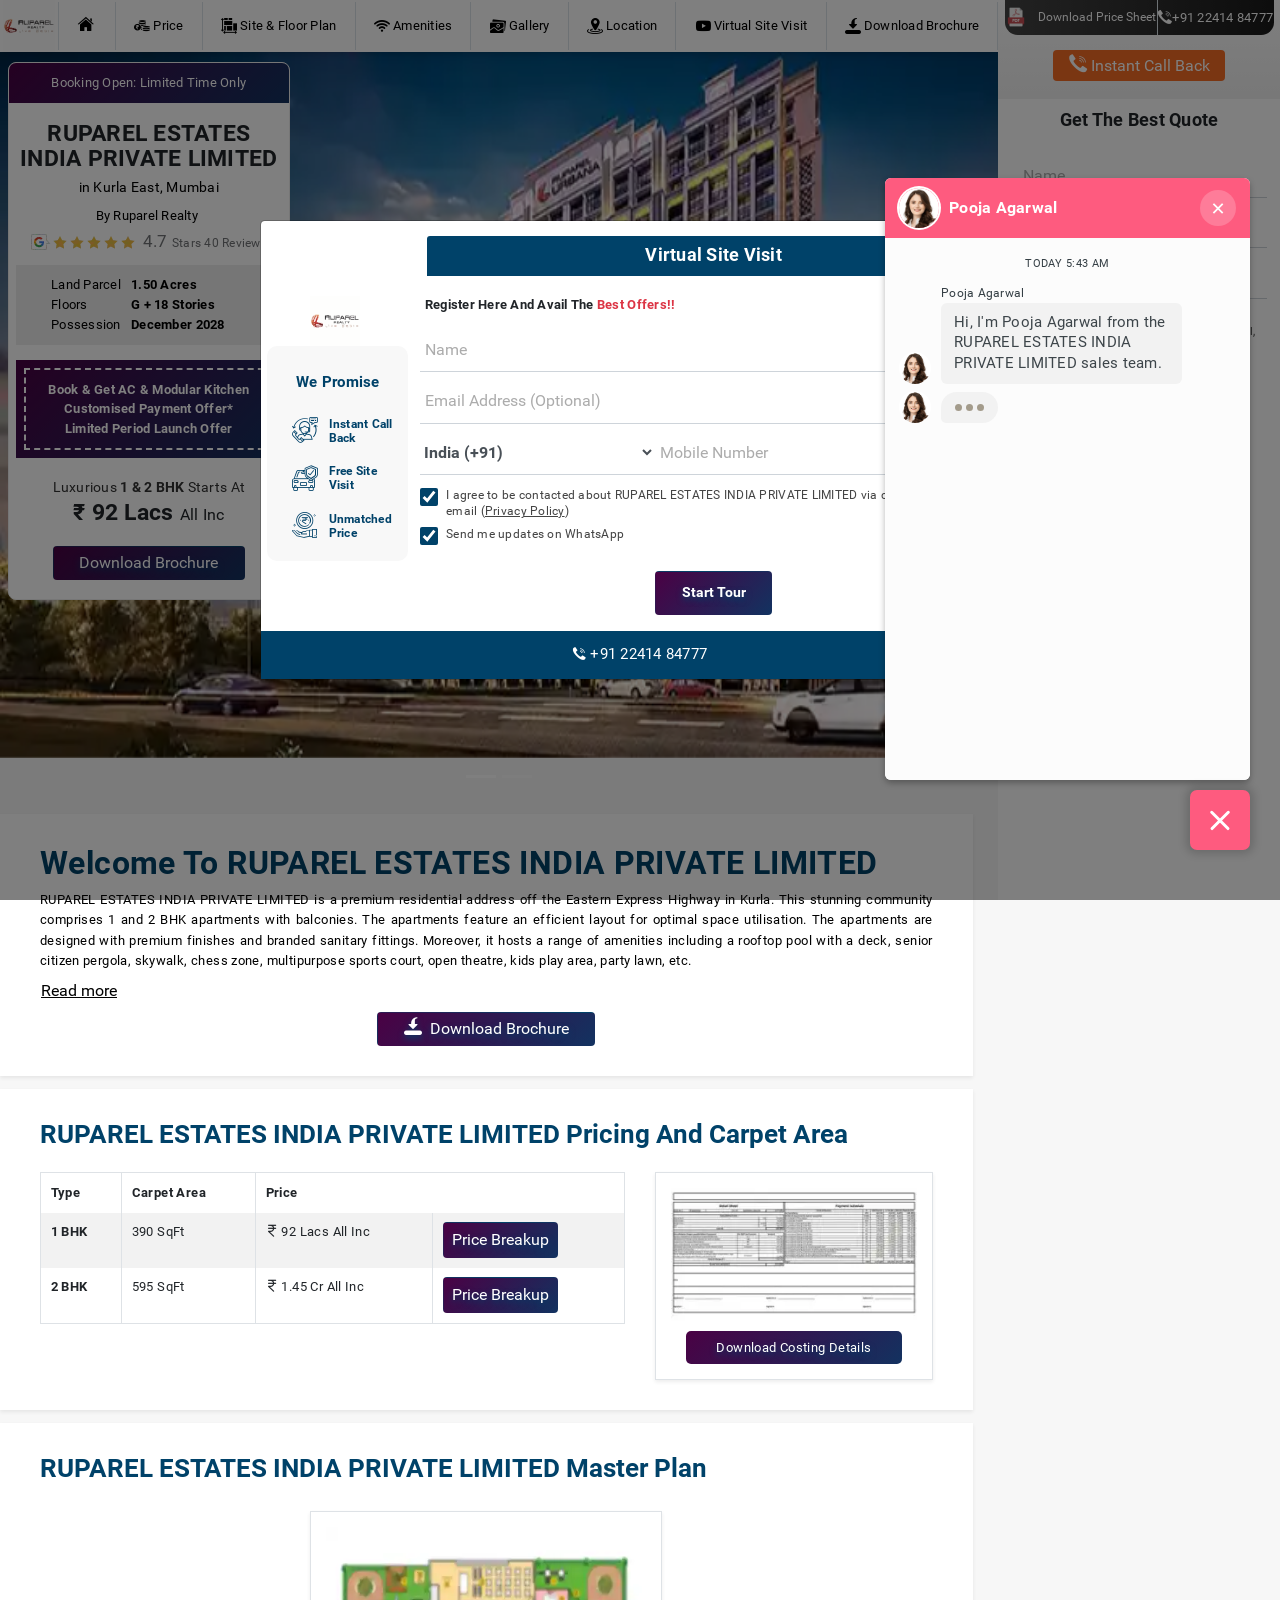
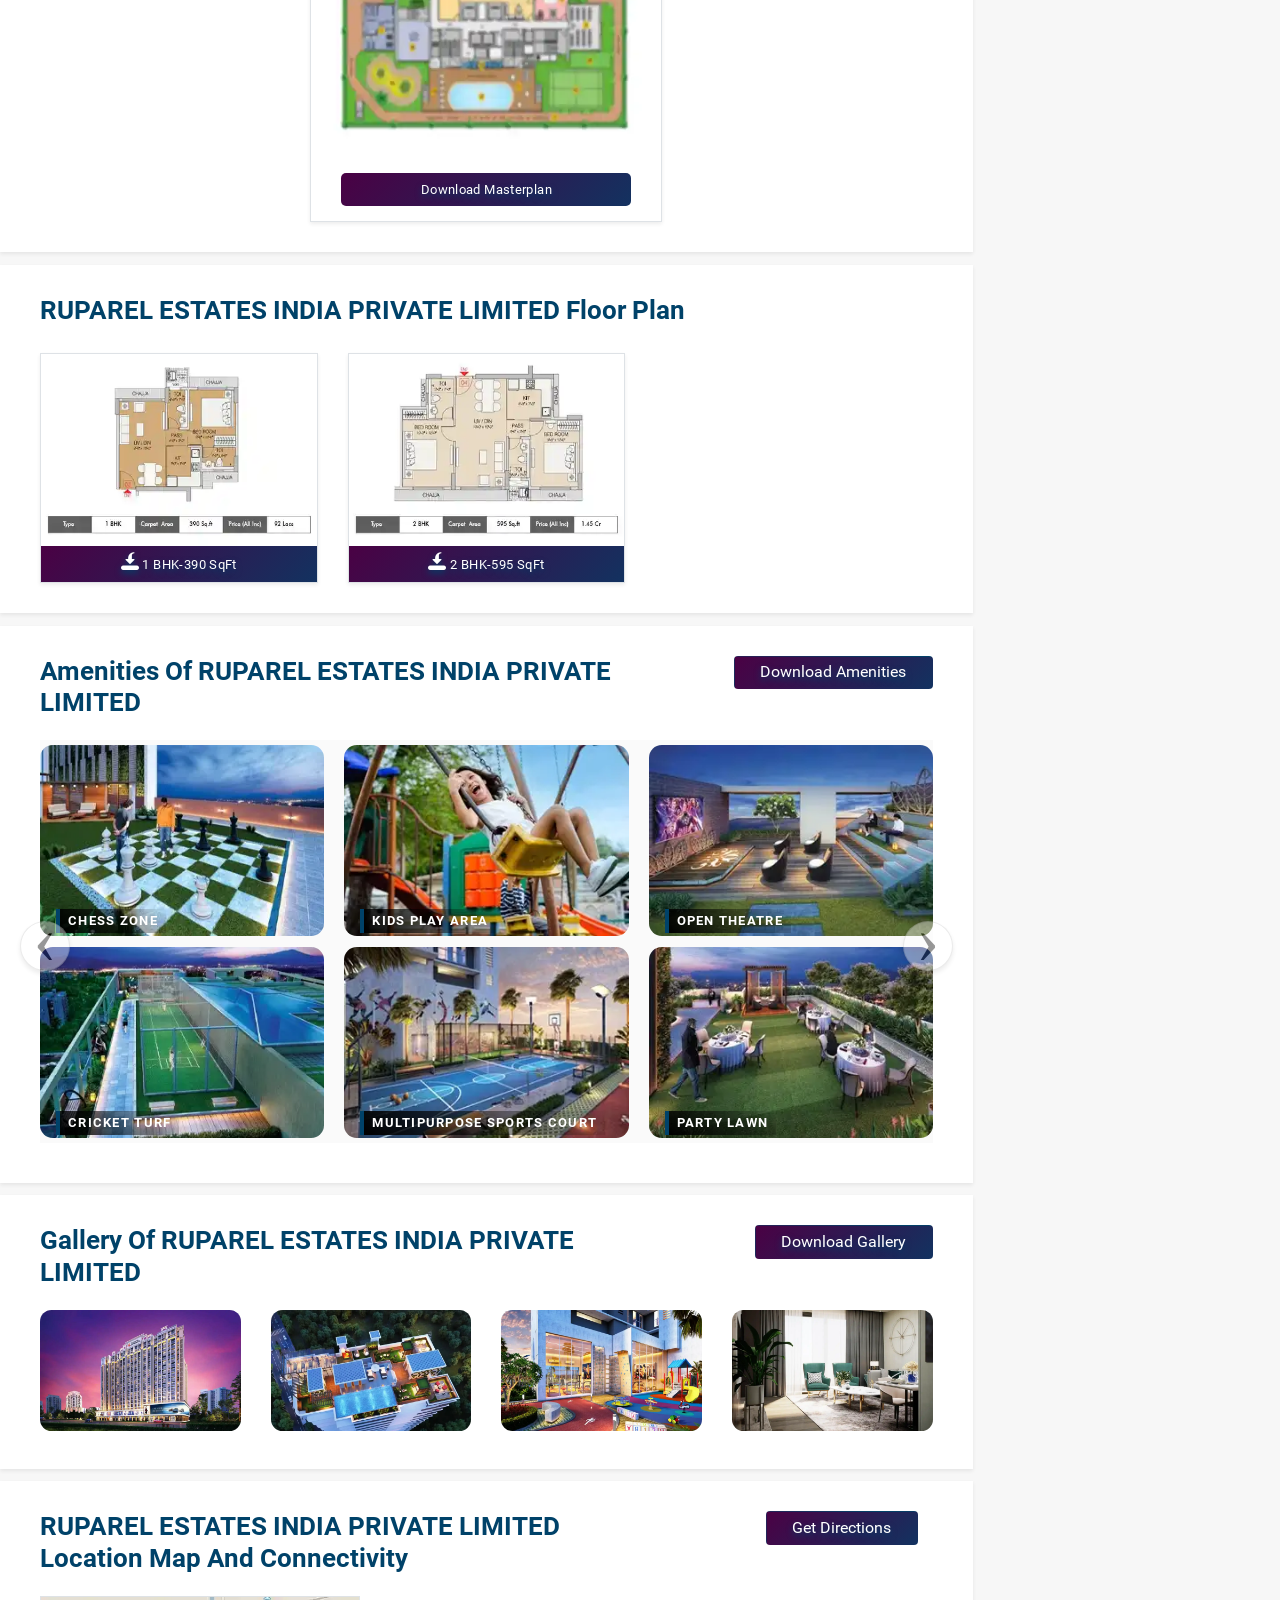
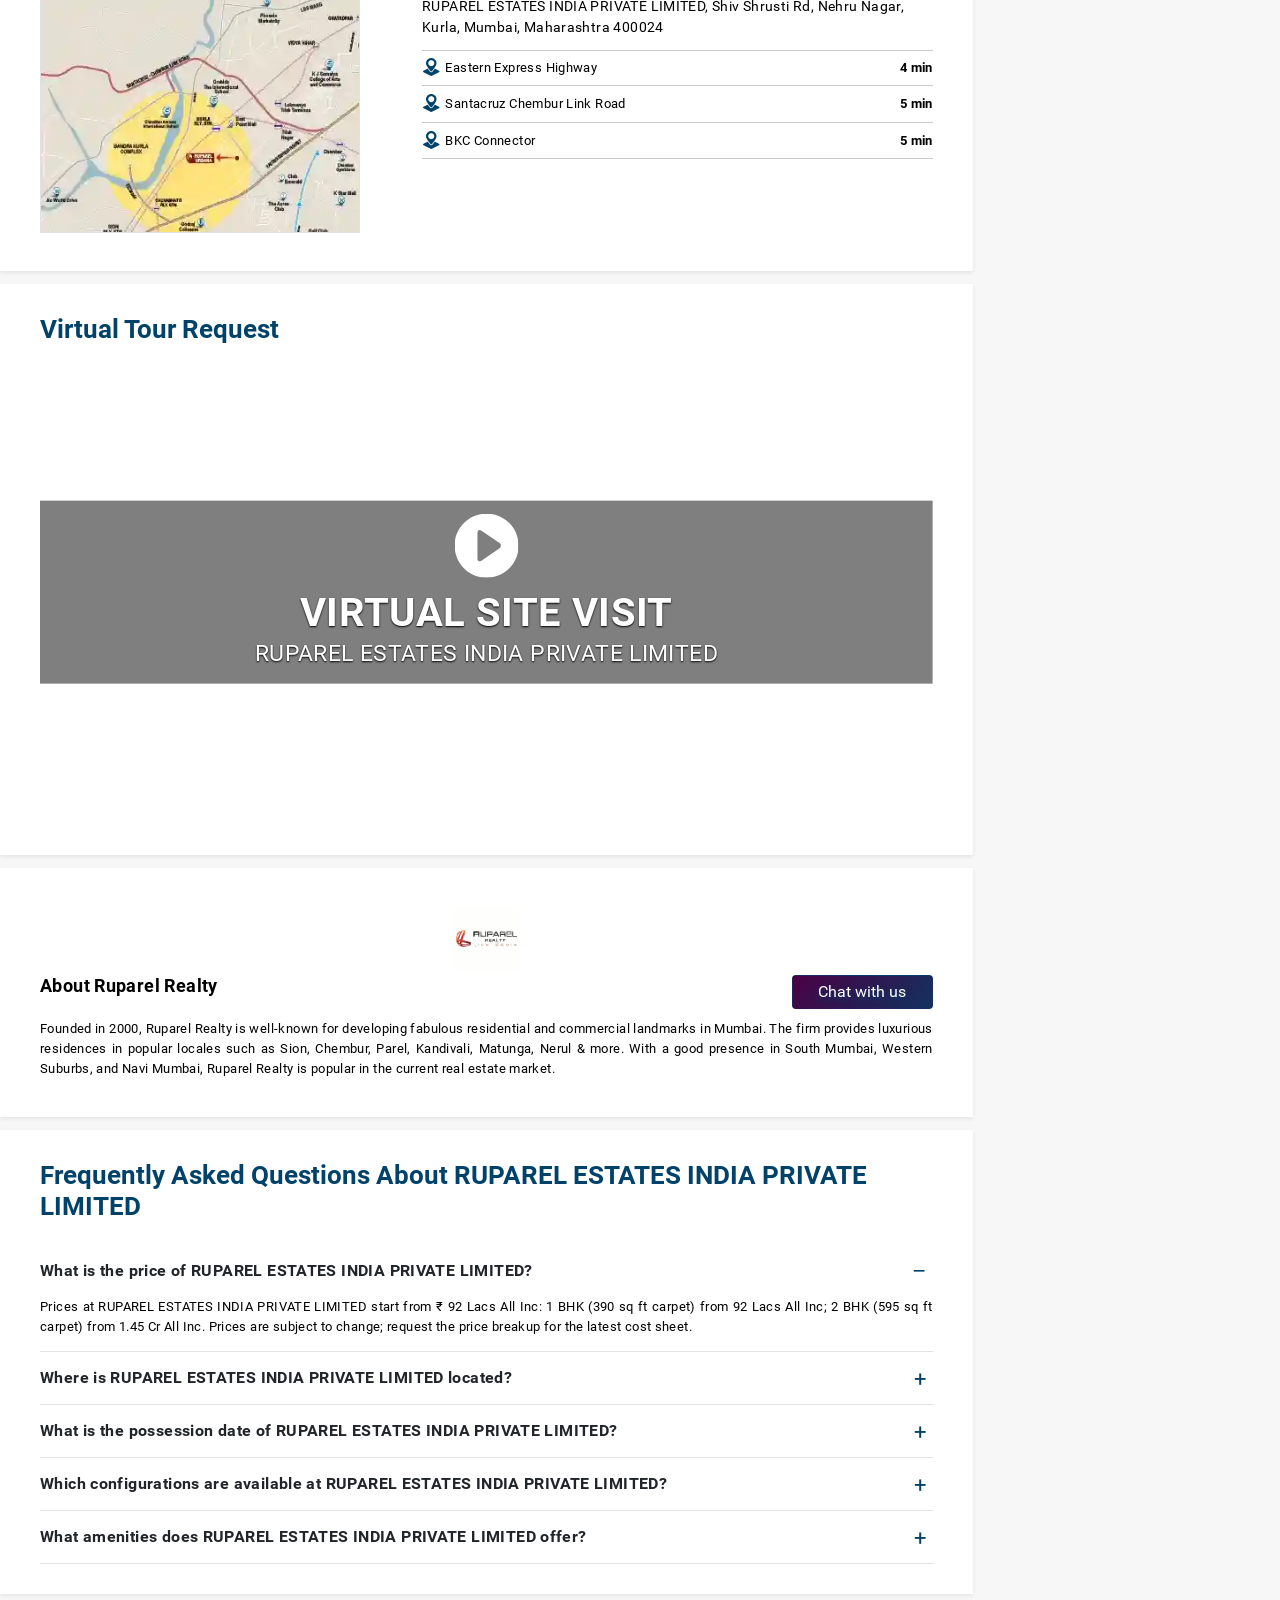
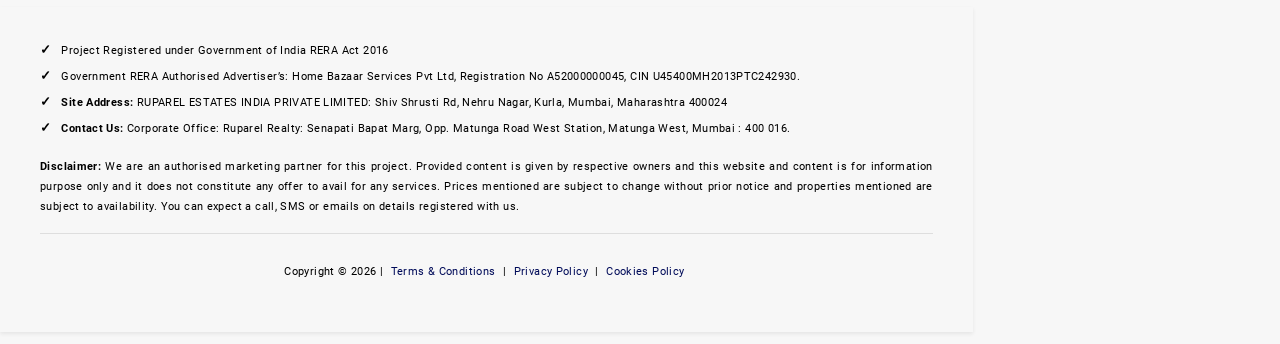
==== commit 620e0ec3: "Fix logo stretching; replace 'Ruparel Urbana' with 'RUPAREL ESTATES INDIA PRIVATE LIMITED' everywher" ====
--- a/index.html
+++ b/index.html
@@ -5,8 +5,8 @@
 <head>
 <meta charset="utf-8">
 <meta name="viewport" content="width=device-width, initial-scale=1, viewport-fit=cover">
-<title>Ruparel Urbana Premium 1 &amp; 2 BHK Flats in Kurla, Mumbai</title>
-<meta name="description" content="Ruparel Urbana in Kurla, Mumbai - Residential Project by Ruparel Realty Offering Luxurious 1 &amp; 2 BHK Flats.Check Property Price, Floor Plans &amp; Amenities">
+<title>RUPAREL ESTATES INDIA PRIVATE LIMITED Premium 1 &amp; 2 BHK Flats in Kurla, Mumbai</title>
+<meta name="description" content="RUPAREL ESTATES INDIA PRIVATE LIMITED in Kurla, Mumbai - Residential Project by Ruparel Realty Offering Luxurious 1 &amp; 2 BHK Flats.Check Property Price, Floor Plans &amp; Amenities">
 <meta name="robots" content="index,follow,max-image-preview:large">
 <link rel="canonical" href="index.html">
 <meta name="theme-color" content="#004269">
@@ -14,17 +14,17 @@
 <meta name="hb-csrf" content="">
 <meta property="og:type" content="website">
 <meta property="og:locale" content="en_IN">
-<meta property="og:site_name" content="Ruparel Urbana">
-<meta property="og:title" content="Ruparel Urbana Premium 1 &amp; 2 BHK Flats in Kurla, Mumbai">
-<meta property="og:description" content="Ruparel Urbana in Kurla, Mumbai - Residential Project by Ruparel Realty Offering Luxurious 1 &amp; 2 BHK Flats.Check Property Price, Floor Plans &amp; Amenities">
+<meta property="og:site_name" content="RUPAREL ESTATES INDIA PRIVATE LIMITED">
+<meta property="og:title" content="RUPAREL ESTATES INDIA PRIVATE LIMITED Premium 1 &amp; 2 BHK Flats in Kurla, Mumbai">
+<meta property="og:description" content="RUPAREL ESTATES INDIA PRIVATE LIMITED in Kurla, Mumbai - Residential Project by Ruparel Realty Offering Luxurious 1 &amp; 2 BHK Flats.Check Property Price, Floor Plans &amp; Amenities">
 <meta property="og:url" content="index.html">
 <meta property="og:image" content="assets/img/deskban1.webp">
 <meta property="og:image:width" content="1335">
 <meta property="og:image:height" content="800">
-<meta property="og:image:alt" content="Ruparel Urbana towers at Kurla East, Mumbai">
+<meta property="og:image:alt" content="RUPAREL ESTATES INDIA PRIVATE LIMITED towers at Kurla East, Mumbai">
 <meta name="twitter:card" content="summary_large_image">
-<meta name="twitter:title" content="Ruparel Urbana Premium 1 &amp; 2 BHK Flats in Kurla, Mumbai">
-<meta name="twitter:description" content="Ruparel Urbana in Kurla, Mumbai - Residential Project by Ruparel Realty Offering Luxurious 1 &amp; 2 BHK Flats.Check Property Price, Floor Plans &amp; Amenities">
+<meta name="twitter:title" content="RUPAREL ESTATES INDIA PRIVATE LIMITED Premium 1 &amp; 2 BHK Flats in Kurla, Mumbai">
+<meta name="twitter:description" content="RUPAREL ESTATES INDIA PRIVATE LIMITED in Kurla, Mumbai - Residential Project by Ruparel Realty Offering Luxurious 1 &amp; 2 BHK Flats.Check Property Price, Floor Plans &amp; Amenities">
 <meta name="twitter:image" content="assets/img/deskban1.webp"><link rel="icon" href="favicon.png" type="image/png">
 <link rel="apple-touch-icon" href="favicon.png">
 <link rel="preconnect" href="https://www.googletagmanager.com/">
@@ -46,15 +46,15 @@
 <script src="assets/js/countriesb8f0.js?v=2026102301" defer></script>
 <script src="assets/js/appb8f0.js?v=2026102301" defer></script>
 <script src="assets/js/chatb8f0.js?v=2026102301" defer></script>
-<script type="application/ld+json">{"@context":"https://schema.org","@graph":[{"@type":"Organization","@id":"https://www.ruparel-urbanakurla.com/#developer","name":"Ruparel Realty","description":"Founded in 2000, Ruparel Realty is well-known for developing fabulous residential and commercial landmarks in Mumbai. The firm provides luxurious residences in popular locales such as Sion, Chembur, Parel, Kandivali, Matunga, Nerul \u0026 more. With a good presence in South Mumbai, Western Suburbs, and Navi Mumbai, Ruparel Realty is popular in the current real estate market.","address":{"@type":"PostalAddress","streetAddress":"Senapati Bapat Marg, Opp. Matunga Road West Station, Matunga West, Mumbai : 400 016.","addressCountry":"IN"}},{"@type":"ApartmentComplex","@id":"https://www.ruparel-urbanakurla.com/#project","name":"Ruparel Urbana","description":"Ruparel Urbana in Kurla, Mumbai - Residential Project by Ruparel Realty Offering Luxurious 1 \u0026 2 BHK Flats.Check Property Price, Floor Plans \u0026 Amenities","url":"https://www.ruparel-urbanakurla.com/","image":"https://www.ruparel-urbanakurla.com/assets/img/deskban1.webp","address":{"@type":"PostalAddress","streetAddress":"Shiv Shrusti Rd, Nehru Nagar, Kurla","addressLocality":"Kurla East, Mumbai","addressRegion":"Maharashtra","postalCode":"400024","addressCountry":"IN"},"amenityFeature":[{"@type":"LocationFeatureSpecification","name":"Chess Zone","value":true},{"@type":"LocationFeatureSpecification","name":"Cricket Turf","value":true},{"@type":"LocationFeatureSpecification","name":"Kids Play Area","value":true},{"@type":"LocationFeatureSpecification","name":"Multipurpose Sports Court","value":true},{"@type":"LocationFeatureSpecification","name":"Open Theatre","value":true},{"@type":"LocationFeatureSpecification","name":"Party Lawn","value":true},{"@type":"LocationFeatureSpecification","name":"Rooftop Pool with Kids Pool","value":true},{"@type":"LocationFeatureSpecification","name":"Senior Citizen Pergola","value":true},{"@type":"LocationFeatureSpecification","name":"Sky Jacuzzi","value":true},{"@type":"LocationFeatureSpecification","name":"Sky Walk","value":true}],"containsPlace":[{"@type":"Apartment","name":"1 BHK apartment","numberOfRooms":1,"floorSize":{"@type":"QuantitativeValue","value":390,"unitCode":"FTK","unitText":"sq ft carpet area"}},{"@type":"Apartment","name":"2 BHK apartment","numberOfRooms":2,"floorSize":{"@type":"QuantitativeValue","value":595,"unitCode":"FTK","unitText":"sq ft carpet area"}}],"containedInPlace":{"@type":"Place","name":"Kurla East, Mumbai"}},{"@type":"WebSite","@id":"https://www.ruparel-urbanakurla.com/#website","url":"https://www.ruparel-urbanakurla.com/","name":"Ruparel Urbana","inLanguage":"en-IN"},{"@type":"BreadcrumbList","itemListElement":[{"@type":"ListItem","position":1,"name":"Home","item":"https://www.ruparel-urbanakurla.com/"},{"@type":"ListItem","position":2,"name":"Ruparel Urbana, Kurla East, Mumbai"}]}]}</script>
-<script type="application/ld+json">{"@context":"https://schema.org","@type":"FAQPage","mainEntity":[{"@type":"Question","name":"What is the price of Ruparel Urbana?","acceptedAnswer":{"@type":"Answer","text":"Prices at Ruparel Urbana start from ₹ 92 Lacs All Inc: 1 BHK (390 sq ft carpet) from 92 Lacs All Inc; 2 BHK (595 sq ft carpet) from 1.45 Cr All Inc. Prices are subject to change; request the price breakup for the latest cost sheet."}},{"@type":"Question","name":"Where is Ruparel Urbana located?","acceptedAnswer":{"@type":"Answer","text":"Ruparel Urbana is located at Shiv Shrusti Rd, Nehru Nagar, Kurla, Mumbai, Maharashtra 400024. Nearby: Eastern Express Highway about 4 min, Santacruz Chembur Link Road about 5 min, BKC Connector about 5 min."}},{"@type":"Question","name":"What is the possession date of Ruparel Urbana?","acceptedAnswer":{"@type":"Answer","text":"Possession of Ruparel Urbana is scheduled for December 2028. Please verify the latest timeline on the MahaRERA website."}},{"@type":"Question","name":"Which configurations are available at Ruparel Urbana?","acceptedAnswer":{"@type":"Answer","text":"Ruparel Urbana by Ruparel Realty offers 1 \u0026 2 BHK apartments of G + 18 Stories on a 1.50 Acres land parcel."}},{"@type":"Question","name":"What amenities does Ruparel Urbana offer?","acceptedAnswer":{"@type":"Answer","text":"Amenities at Ruparel Urbana include chess zone, cricket turf, kids play area, multipurpose sports court, open theatre, party lawn, rooftop pool with kids pool, senior citizen pergola, sky jacuzzi, sky walk."}}]}</script>
+<script type="application/ld+json">{"@context":"https://schema.org","@graph":[{"@type":"Organization","@id":"https://www.ruparel-urbanakurla.com/#developer","name":"Ruparel Realty","description":"Founded in 2000, Ruparel Realty is well-known for developing fabulous residential and commercial landmarks in Mumbai. The firm provides luxurious residences in popular locales such as Sion, Chembur, Parel, Kandivali, Matunga, Nerul \u0026 more. With a good presence in South Mumbai, Western Suburbs, and Navi Mumbai, Ruparel Realty is popular in the current real estate market.","address":{"@type":"PostalAddress","streetAddress":"Senapati Bapat Marg, Opp. Matunga Road West Station, Matunga West, Mumbai : 400 016.","addressCountry":"IN"}},{"@type":"ApartmentComplex","@id":"https://www.ruparel-urbanakurla.com/#project","name":"RUPAREL ESTATES INDIA PRIVATE LIMITED","description":"RUPAREL ESTATES INDIA PRIVATE LIMITED in Kurla, Mumbai - Residential Project by Ruparel Realty Offering Luxurious 1 \u0026 2 BHK Flats.Check Property Price, Floor Plans \u0026 Amenities","url":"https://www.ruparel-urbanakurla.com/","image":"https://www.ruparel-urbanakurla.com/assets/img/deskban1.webp","address":{"@type":"PostalAddress","streetAddress":"Shiv Shrusti Rd, Nehru Nagar, Kurla","addressLocality":"Kurla East, Mumbai","addressRegion":"Maharashtra","postalCode":"400024","addressCountry":"IN"},"amenityFeature":[{"@type":"LocationFeatureSpecification","name":"Chess Zone","value":true},{"@type":"LocationFeatureSpecification","name":"Cricket Turf","value":true},{"@type":"LocationFeatureSpecification","name":"Kids Play Area","value":true},{"@type":"LocationFeatureSpecification","name":"Multipurpose Sports Court","value":true},{"@type":"LocationFeatureSpecification","name":"Open Theatre","value":true},{"@type":"LocationFeatureSpecification","name":"Party Lawn","value":true},{"@type":"LocationFeatureSpecification","name":"Rooftop Pool with Kids Pool","value":true},{"@type":"LocationFeatureSpecification","name":"Senior Citizen Pergola","value":true},{"@type":"LocationFeatureSpecification","name":"Sky Jacuzzi","value":true},{"@type":"LocationFeatureSpecification","name":"Sky Walk","value":true}],"containsPlace":[{"@type":"Apartment","name":"1 BHK apartment","numberOfRooms":1,"floorSize":{"@type":"QuantitativeValue","value":390,"unitCode":"FTK","unitText":"sq ft carpet area"}},{"@type":"Apartment","name":"2 BHK apartment","numberOfRooms":2,"floorSize":{"@type":"QuantitativeValue","value":595,"unitCode":"FTK","unitText":"sq ft carpet area"}}],"containedInPlace":{"@type":"Place","name":"Kurla East, Mumbai"}},{"@type":"WebSite","@id":"https://www.ruparel-urbanakurla.com/#website","url":"https://www.ruparel-urbanakurla.com/","name":"RUPAREL ESTATES INDIA PRIVATE LIMITED","inLanguage":"en-IN"},{"@type":"BreadcrumbList","itemListElement":[{"@type":"ListItem","position":1,"name":"Home","item":"https://www.ruparel-urbanakurla.com/"},{"@type":"ListItem","position":2,"name":"RUPAREL ESTATES INDIA PRIVATE LIMITED, Kurla East, Mumbai"}]}]}</script>
+<script type="application/ld+json">{"@context":"https://schema.org","@type":"FAQPage","mainEntity":[{"@type":"Question","name":"What is the price of RUPAREL ESTATES INDIA PRIVATE LIMITED?","acceptedAnswer":{"@type":"Answer","text":"Prices at RUPAREL ESTATES INDIA PRIVATE LIMITED start from ₹ 92 Lacs All Inc: 1 BHK (390 sq ft carpet) from 92 Lacs All Inc; 2 BHK (595 sq ft carpet) from 1.45 Cr All Inc. Prices are subject to change; request the price breakup for the latest cost sheet."}},{"@type":"Question","name":"Where is RUPAREL ESTATES INDIA PRIVATE LIMITED located?","acceptedAnswer":{"@type":"Answer","text":"RUPAREL ESTATES INDIA PRIVATE LIMITED is located at Shiv Shrusti Rd, Nehru Nagar, Kurla, Mumbai, Maharashtra 400024. Nearby: Eastern Express Highway about 4 min, Santacruz Chembur Link Road about 5 min, BKC Connector about 5 min."}},{"@type":"Question","name":"What is the possession date of RUPAREL ESTATES INDIA PRIVATE LIMITED?","acceptedAnswer":{"@type":"Answer","text":"Possession of RUPAREL ESTATES INDIA PRIVATE LIMITED is scheduled for December 2028. Please verify the latest timeline on the MahaRERA website."}},{"@type":"Question","name":"Which configurations are available at RUPAREL ESTATES INDIA PRIVATE LIMITED?","acceptedAnswer":{"@type":"Answer","text":"RUPAREL ESTATES INDIA PRIVATE LIMITED by Ruparel Realty offers 1 \u0026 2 BHK apartments of G + 18 Stories on a 1.50 Acres land parcel."}},{"@type":"Question","name":"What amenities does RUPAREL ESTATES INDIA PRIVATE LIMITED offer?","acceptedAnswer":{"@type":"Answer","text":"Amenities at RUPAREL ESTATES INDIA PRIVATE LIMITED include chess zone, cricket turf, kids play area, multipurpose sports court, open theatre, party lawn, rooftop pool with kids pool, senior citizen pergola, sky jacuzzi, sky walk."}}]}</script>
 <style id="hb-price-m">@media (max-width:991px){#pricing .table-responsive{overflow:visible}#pricing .micro-price-table{border:0!important}#pricing .micro-price-table thead{display:none}#pricing .micro-price-table,#pricing .micro-price-table tbody,#pricing .micro-price-table tr,#pricing .micro-price-table th,#pricing .micro-price-table td{display:block;width:100%;border:0!important;text-align:center!important}#pricing .micro-price-table tr{margin:0;padding:10px 0}#pricing .micro-price-table tbody tr:nth-of-type(odd){background:#f2f2f2}#pricing .micro-price-table tbody tr:nth-of-type(even){background:#fff}#pricing .micro-price-table th.price-type{font-size:25px;font-weight:600;line-height:1.3;padding:3px}#pricing .micro-price-table td{padding:3px;font-size:17px}#pricing .micro-price-table td.price-amt{font-weight:600}#pricing .micro-price-table td .btn{margin-top:6px;padding:5px 15px;font-size:16px}}</style></head>
 <body class="page-home">
 <noscript><iframe src="https://www.googletagmanager.com/ns.html?id=GTM-54B98MRH" height="0" width="0" style="display:none;visibility:hidden" title="Google Tag Manager"></iframe></noscript>
 <a class="skip-link" href="#main">Skip to content</a>
 <header class="micro-nav fixed-top">
     <nav class="navbar navbar-expand-lg navbar-light bg-white micro-navbar" aria-label="Main">
-        <a class="navbar-brand" href="index.html"><img src="assets/img/logo.svg" alt="Ruparel Urbana logo" width="348" height="104" loading="eager" decoding="async" class="logo"></a>
+        <a class="navbar-brand" href="index.html"><img src="assets/img/logo.svg" alt="Ruparel Estates India Private Limited logo"  loading="eager" decoding="async" class="logo"></a>
         <button class="navbar-toggler" type="button" aria-controls="navbarNav" aria-expanded="false" aria-label="Toggle navigation"><span class="navbar-toggler-icon"></span></button>
         <div class="collapse navbar-collapse" id="navbarNav">
             <ul class="navbar-nav nav-fill">
@@ -71,25 +71,25 @@
     </nav>
 </header>
 <main id="main" class="pload">
-<div id="home" class="carousel slide micro-main-slider" data-interval="5000" aria-roledescription="carousel" aria-label="Ruparel Urbana images">
+<div id="home" class="carousel slide micro-main-slider" data-interval="5000" aria-roledescription="carousel" aria-label="RUPAREL ESTATES INDIA PRIVATE LIMITED images">
         <ol class="carousel-indicators">
         <li data-slide-to="0" class="active"><button type="button" aria-label="Show image 1"></button></li><li data-slide-to="1"><button type="button" aria-label="Show image 2"></button></li>    </ol>
         <div class="carousel-inner">
             <div class="carousel-item active">
             <picture>
                 <source media="(max-width: 767px)" srcset="assets/img/mobban1.webp" width="617" height="370">
-                <img src="assets/img/deskban1.webp" alt="Ruparel Urbana towers at Kurla East, Mumbai" width="1335" height="800" loading="eager" decoding="sync" class="d-block micro-main-slider-img" fetchpriority="high">            </picture>
+                <img src="assets/img/deskban1.webp" alt="RUPAREL ESTATES INDIA PRIVATE LIMITED towers at Kurla East, Mumbai" width="1335" height="800" loading="eager" decoding="sync" class="d-block micro-main-slider-img" fetchpriority="high">            </picture>
         </div>
             <div class="carousel-item">
             <picture>
                 <source media="(max-width: 767px)" srcset="assets/img/mobban2.webp" width="617" height="370">
-                <img src="assets/img/deskban2.webp" alt="Ruparel Urbana at Kurla East, Mumbai - view 2" width="1335" height="800" loading="lazy" decoding="async" class="d-block micro-main-slider-img" fetchpriority="low">            </picture>
+                <img src="assets/img/deskban2.webp" alt="RUPAREL ESTATES INDIA PRIVATE LIMITED at Kurla East, Mumbai - view 2" width="1335" height="800" loading="lazy" decoding="async" class="d-block micro-main-slider-img" fetchpriority="low">            </picture>
         </div>
         </div>
 </div>
 <div class="info-box overflow-hidden">
         <div class="wrapper offer-bg-animation"><span class="zoom-in-zoom-out padding10">Booking Open: Limited Time Only</span></div>
-        <h1 class="pro-title">Ruparel Urbana<span class="pro-h1-loc"> in Kurla East, Mumbai</span></h1>
+        <h1 class="pro-title">RUPAREL ESTATES INDIA PRIVATE LIMITED<span class="pro-h1-loc"> in Kurla East, Mumbai</span></h1>
     <div class="pro-meta">
         <span class="pro-dev">by Ruparel Realty</span>
     </div>
@@ -119,21 +119,21 @@
         <input type="tel" id="f1-mobile" name="mobile" placeholder="Mobile Number" inputmode="numeric" autocomplete="tel-national" maxlength="15" class="form-control rounded-0 micro-form-field" required>
     </div>
     <input type="text" name="hb_hp" tabindex="-1" autocomplete="off" aria-hidden="true" class="hb-hp">
-    <label class="hb-check"><input type="checkbox" name="consent" value="1" checked required> <span>I agree to be contacted about Ruparel Urbana via call, SMS, WhatsApp &amp; email (<a href="privacy-policy.html" target="_blank" rel="noopener">Privacy Policy</a>)</span></label>
+    <label class="hb-check"><input type="checkbox" name="consent" value="1" checked required> <span>I agree to be contacted about RUPAREL ESTATES INDIA PRIVATE LIMITED via call, SMS, WhatsApp &amp; email (<a href="privacy-policy.html" target="_blank" rel="noopener">Privacy Policy</a>)</span></label>
     <label class="hb-check"><input type="checkbox" name="whatsapp_optin" value="1" checked> <span>Send me updates on WhatsApp</span></label>
     <button type="submit" class="btn btn-info micro-form-btn effetMoveGradient submitBtn">Get It Now</button>
     <div class="hb-form-error" role="alert" aria-live="polite"></div>
 </form>
 </div>
 <section class="section shadow-sm" id="overview" aria-labelledby="overview-h">
-    <h2 class="d-block section-heading color-primary text-capitalize" id="overview-h">Welcome to Ruparel Urbana</h2>
-    <p>Ruparel Urbana is a premium residential address off the Eastern Express Highway in Kurla. This stunning community comprises 1 and 2 BHK apartments with balconies. The apartments feature an efficient layout for optimal space utilisation. The apartments are designed with premium finishes and branded sanitary fittings. Moreover, it hosts a range of amenities including a rooftop pool with a deck, senior citizen pergola, skywalk, chess zone, multipurpose sports court, open theatre, kids play area, party lawn, etc.</p>        <div class="more-cont" id="intro-more" hidden><p>The rising locality of Central Suburbs provides some of the finest social facilities. Your property is only a few distance from Dhirubhai Ambani International School, Mt. Litera School, SIES College, KJ Somaiya College, Asian Heart Institute, Surana Sethia Hospital, Jio World Drive, Phoenix Marketcity and BKC. The Eastern Express Highway and Santacruz Chembur Link provide seamless connectivity to South Mumbai and Western Suburbs. The LBS Marg provides quick access to Thane, whereas the Eastern Freeway offers access to the Atal Setu. So, lead an exceptional lifestyle at Ruparel Urbana in the centralised location of Mumbai.</p></div>
+    <h2 class="d-block section-heading color-primary text-capitalize" id="overview-h">Welcome to RUPAREL ESTATES INDIA PRIVATE LIMITED</h2>
+    <p>RUPAREL ESTATES INDIA PRIVATE LIMITED is a premium residential address off the Eastern Express Highway in Kurla. This stunning community comprises 1 and 2 BHK apartments with balconies. The apartments feature an efficient layout for optimal space utilisation. The apartments are designed with premium finishes and branded sanitary fittings. Moreover, it hosts a range of amenities including a rooftop pool with a deck, senior citizen pergola, skywalk, chess zone, multipurpose sports court, open theatre, kids play area, party lawn, etc.</p>        <div class="more-cont" id="intro-more" hidden><p>The rising locality of Central Suburbs provides some of the finest social facilities. Your property is only a few distance from Dhirubhai Ambani International School, Mt. Litera School, SIES College, KJ Somaiya College, Asian Heart Institute, Surana Sethia Hospital, Jio World Drive, Phoenix Marketcity and BKC. The Eastern Express Highway and Santacruz Chembur Link provide seamless connectivity to South Mumbai and Western Suburbs. The LBS Marg provides quick access to Thane, whereas the Eastern Freeway offers access to the Atal Setu. So, lead an exceptional lifestyle at RUPAREL ESTATES INDIA PRIVATE LIMITED in the centralised location of Mumbai.</p></div>
     <p><button type="button" class="btn btn-link btn-sm more" aria-expanded="false" aria-controls="intro-more">Read more</button></p>
         <button type="button" class="enqModal btn btn-info micro-form-btn effetMoveGradient download-brochure-btn" data-cta="intro_brochure" data-title="Download Brochure" data-btn="Download Now" data-enquiry="Download Brochure Welcome Text" data-redirect="brochure" aria-haspopup="dialog"><span class="d-inline-block mi mi-download mr-1 animated slideInDown infinite" aria-hidden="true"></span> Download Brochure</button>
 </section>
 <section class="section shadow-sm" id="pricing" aria-labelledby="pricing-h">
     <span class="section-link"></span>
-    <h2 class="head text-capitalize" id="pricing-h">Ruparel Urbana Pricing and Carpet Area</h2>
+    <h2 class="head text-capitalize" id="pricing-h">RUPAREL ESTATES INDIA PRIVATE LIMITED Pricing and Carpet Area</h2>
     <div class="row">
         <div class="col-md-8">
             <div class="table-responsive">
@@ -151,10 +151,10 @@
             </div>
         </div>
         <div class="col-md-4">
-            <h3 class="head text-capitalize mobile-only">Costsheet &amp; Pricing Details of Ruparel Urbana</h3>
+            <h3 class="head text-capitalize mobile-only">Costsheet &amp; Pricing Details of RUPAREL ESTATES INDIA PRIVATE LIMITED</h3>
             <a href="#enquire" class="enqModal text-decoration-none" data-cta="costing" data-title="Send me costing details" data-btn="Send Now" data-enquiry="Complete Costing Details" data-redirect="price" aria-haspopup="dialog">
                 <div class="at-property-item shadow-sm border border-grey new-padding">
-                    <div class="at-property-img"><img src="assets/img/costing.webp" alt="Ruparel Urbana cost sheet preview" width="320" height="174" loading="lazy" decoding="async" class="w-100">                        <div class="at-property-overlayer"></div><span class="btn btn-default at-property-btn">Enquire Now</span></div>
+                    <div class="at-property-img"><img src="assets/img/costing.webp" alt="RUPAREL ESTATES INDIA PRIVATE LIMITED cost sheet preview" width="320" height="174" loading="lazy" decoding="async" class="w-100">                        <div class="at-property-overlayer"></div><span class="btn btn-default at-property-btn">Enquire Now</span></div>
                     <div class="new-bt"><div class="at-property-dis effetGradient new-border">Download Costing Details</div></div>
                 </div>
             </a>
@@ -163,12 +163,12 @@
 </section>
 <section class="section shadow-sm" id="sitefloorplan" aria-labelledby="masterplan-h">
     <span class="section-link"></span>
-    <h2 class="head text-capitalize" id="masterplan-h">Ruparel Urbana Master Plan</h2>
+    <h2 class="head text-capitalize" id="masterplan-h">RUPAREL ESTATES INDIA PRIVATE LIMITED Master Plan</h2>
     <div class="masterplan-box">
         <a href="#enquire" class="enqModal text-decoration-none" data-cta="master_plan" data-title="Send me plan details" data-btn="Send Now" data-enquiry="View Master Plan" data-redirect="floorplan" aria-haspopup="dialog">
             <div class="at-property-item mt-1 shadow-sm border border-grey new-padding">
                 <div class="at-property-img master-plan text-center">
-                    <img src="assets/img/floorplan/masterplan.webp" alt="Ruparel Urbana master plan layout" width="450" height="288" loading="lazy" decoding="async" class="hb-blur">                    <div class="at-property-overlayer"></div>
+                    <img src="assets/img/floorplan/masterplan.webp" alt="RUPAREL ESTATES INDIA PRIVATE LIMITED master plan layout" width="450" height="288" loading="lazy" decoding="async" class="hb-blur">                    <div class="at-property-overlayer"></div>
                     <span class="btn btn-default at-property-btn">View Master Plan</span>
                 </div>
                 <div class="new-bt"><div class="at-property-dis effetGradient new-border">Download Masterplan</div></div>
@@ -177,19 +177,19 @@
     </div>
 </section>
 <section class="section shadow-sm" id="sitefloorplan2" aria-labelledby="floorplan-h">
-    <h2 class="head text-capitalize" id="floorplan-h">Ruparel Urbana Floor Plan</h2>
-    <div class="row text-center"><div class="col-md-4 col-sm-6 col-12 new-div-box"><a href="#enquire" class="enqModal text-decoration-none" data-cta="floor_plan" data-title="Send me plan details" data-btn="Send Now" data-enquiry="Get Floor Plan" data-redirect="floorplan" aria-haspopup="dialog" aria-label="Send me plan details: 1 BHK-390 SqFt"><div class="at-property-item shadow-sm border border-grey mt-1"><div class="at-property-img"><img src="assets/img/floorplan/floorplan_ioqkg4er.webp" alt="Ruparel Urbana 1 BHK floor plan, 390 sq ft carpet area" width="450" height="288" loading="lazy" decoding="async" class="floor-plan-img blur"><div class="at-property-overlayer"></div><span class="btn btn-default at-property-btn">Enquire Now</span></div><div class="at-property-dis effetGradient"><i class="mi mi-download nav-icon d-inline-block animated slideInDown infinite" aria-hidden="true"></i> 1 BHK-390 SqFt</div></div></a></div><div class="col-md-4 col-sm-6 col-12 new-div-box"><a href="#enquire" class="enqModal text-decoration-none" data-cta="floor_plan" data-title="Send me plan details" data-btn="Send Now" data-enquiry="Get Floor Plan" data-redirect="floorplan" aria-haspopup="dialog" aria-label="Send me plan details: 2 BHK-595 SqFt"><div class="at-property-item shadow-sm border border-grey mt-1"><div class="at-property-img"><img src="assets/img/floorplan/floorplan_mgz9g7nx.webp" alt="Ruparel Urbana 2 BHK floor plan, 595 sq ft carpet area" width="450" height="288" loading="lazy" decoding="async" class="floor-plan-img blur"><div class="at-property-overlayer"></div><span class="btn btn-default at-property-btn">Enquire Now</span></div><div class="at-property-dis effetGradient"><i class="mi mi-download nav-icon d-inline-block animated slideInDown infinite" aria-hidden="true"></i> 2 BHK-595 SqFt</div></div></a></div>
+    <h2 class="head text-capitalize" id="floorplan-h">RUPAREL ESTATES INDIA PRIVATE LIMITED Floor Plan</h2>
+    <div class="row text-center"><div class="col-md-4 col-sm-6 col-12 new-div-box"><a href="#enquire" class="enqModal text-decoration-none" data-cta="floor_plan" data-title="Send me plan details" data-btn="Send Now" data-enquiry="Get Floor Plan" data-redirect="floorplan" aria-haspopup="dialog" aria-label="Send me plan details: 1 BHK-390 SqFt"><div class="at-property-item shadow-sm border border-grey mt-1"><div class="at-property-img"><img src="assets/img/floorplan/floorplan_ioqkg4er.webp" alt="RUPAREL ESTATES INDIA PRIVATE LIMITED 1 BHK floor plan, 390 sq ft carpet area" width="450" height="288" loading="lazy" decoding="async" class="floor-plan-img blur"><div class="at-property-overlayer"></div><span class="btn btn-default at-property-btn">Enquire Now</span></div><div class="at-property-dis effetGradient"><i class="mi mi-download nav-icon d-inline-block animated slideInDown infinite" aria-hidden="true"></i> 1 BHK-390 SqFt</div></div></a></div><div class="col-md-4 col-sm-6 col-12 new-div-box"><a href="#enquire" class="enqModal text-decoration-none" data-cta="floor_plan" data-title="Send me plan details" data-btn="Send Now" data-enquiry="Get Floor Plan" data-redirect="floorplan" aria-haspopup="dialog" aria-label="Send me plan details: 2 BHK-595 SqFt"><div class="at-property-item shadow-sm border border-grey mt-1"><div class="at-property-img"><img src="assets/img/floorplan/floorplan_mgz9g7nx.webp" alt="RUPAREL ESTATES INDIA PRIVATE LIMITED 2 BHK floor plan, 595 sq ft carpet area" width="450" height="288" loading="lazy" decoding="async" class="floor-plan-img blur"><div class="at-property-overlayer"></div><span class="btn btn-default at-property-btn">Enquire Now</span></div><div class="at-property-dis effetGradient"><i class="mi mi-download nav-icon d-inline-block animated slideInDown infinite" aria-hidden="true"></i> 2 BHK-595 SqFt</div></div></a></div>
         </div>
 </section>
 <section class="section shadow-sm" id="amenities" aria-labelledby="amenities-h">
     <span class="section-link"></span>
     <div class="row">
-        <div class="col-md-8"><h2 class="head text-capitalize" id="amenities-h">Amenities of Ruparel Urbana</h2></div>
+        <div class="col-md-8"><h2 class="head text-capitalize" id="amenities-h">Amenities of RUPAREL ESTATES INDIA PRIVATE LIMITED</h2></div>
         <div class="col-md-4"><button type="button" class="enqModal btn btn-info micro-form-btn effetMoveGradient effectScale float-lg-right mx-sm-auto d-none d-lg-block" data-cta="amenities" data-title="Download Amenities" data-btn="Send Now" data-enquiry="Download Amenities" data-enquiry-device="1" data-redirect="brochure" aria-haspopup="dialog">Download Amenities</button></div>
     </div>
     <div id="ami-3" class="ami-3 owl-carousel owl-theme owl-loaded hb-slider" data-autoplay="5000">
-        <div class="owl-stage-outer" tabindex="0" aria-label="Amenities of Ruparel Urbana">
-            <ul class="owl-stage"><li class="owl-item"><div class="item-wrp"><div class="ami_sec"><img src="assets/img/amenities/amenity_n9wzyebt.webp" alt="Chess Zone at Ruparel Urbana" width="320" height="215" loading="lazy" decoding="async"><p>Chess Zone</p></div><div class="ami_sec"><img src="assets/img/amenities/amenity_sqn2ctal.webp" alt="Cricket Turf at Ruparel Urbana" width="320" height="215" loading="lazy" decoding="async"><p>Cricket Turf</p></div></div></li><li class="owl-item"><div class="item-wrp"><div class="ami_sec"><img src="assets/img/amenities/amenity_nah86r6p.webp" alt="Kids Play Area at Ruparel Urbana" width="320" height="215" loading="lazy" decoding="async"><p>Kids Play Area</p></div><div class="ami_sec"><img src="assets/img/amenities/amenity_hh457nb4.webp" alt="Multipurpose Sports Court at Ruparel Urbana" width="320" height="215" loading="lazy" decoding="async"><p>Multipurpose Sports Court</p></div></div></li><li class="owl-item"><div class="item-wrp"><div class="ami_sec"><img src="assets/img/amenities/amenity_mc1nr3g6.webp" alt="Open Theatre at Ruparel Urbana" width="320" height="215" loading="lazy" decoding="async"><p>Open Theatre</p></div><div class="ami_sec"><img src="assets/img/amenities/amenity_b3ioitov.webp" alt="Party Lawn at Ruparel Urbana" width="320" height="215" loading="lazy" decoding="async"><p>Party Lawn</p></div></div></li><li class="owl-item"><div class="item-wrp"><div class="ami_sec"><img src="assets/img/amenities/amenity_ws941y56.webp" alt="Rooftop Pool with Kids Pool at Ruparel Urbana" width="320" height="215" loading="lazy" decoding="async"><p>Rooftop Pool with Kids Pool</p></div><div class="ami_sec"><img src="assets/img/amenities/amenity_2hamgu5u.webp" alt="Senior Citizen Pergola at Ruparel Urbana" width="320" height="215" loading="lazy" decoding="async"><p>Senior Citizen Pergola</p></div></div></li><li class="owl-item"><div class="item-wrp"><div class="ami_sec"><img src="assets/img/amenities/amenity_gkpaizo5.webp" alt="Sky Jacuzzi at Ruparel Urbana" width="320" height="215" loading="lazy" decoding="async"><p>Sky Jacuzzi</p></div><div class="ami_sec"><img src="assets/img/amenities/amenity_utm3ax0t.webp" alt="Sky Walk at Ruparel Urbana" width="320" height="215" loading="lazy" decoding="async"><p>Sky Walk</p></div></div></li></ul>
+        <div class="owl-stage-outer" tabindex="0" aria-label="Amenities of RUPAREL ESTATES INDIA PRIVATE LIMITED">
+            <ul class="owl-stage"><li class="owl-item"><div class="item-wrp"><div class="ami_sec"><img src="assets/img/amenities/amenity_n9wzyebt.webp" alt="Chess Zone at RUPAREL ESTATES INDIA PRIVATE LIMITED" width="320" height="215" loading="lazy" decoding="async"><p>Chess Zone</p></div><div class="ami_sec"><img src="assets/img/amenities/amenity_sqn2ctal.webp" alt="Cricket Turf at RUPAREL ESTATES INDIA PRIVATE LIMITED" width="320" height="215" loading="lazy" decoding="async"><p>Cricket Turf</p></div></div></li><li class="owl-item"><div class="item-wrp"><div class="ami_sec"><img src="assets/img/amenities/amenity_nah86r6p.webp" alt="Kids Play Area at RUPAREL ESTATES INDIA PRIVATE LIMITED" width="320" height="215" loading="lazy" decoding="async"><p>Kids Play Area</p></div><div class="ami_sec"><img src="assets/img/amenities/amenity_hh457nb4.webp" alt="Multipurpose Sports Court at RUPAREL ESTATES INDIA PRIVATE LIMITED" width="320" height="215" loading="lazy" decoding="async"><p>Multipurpose Sports Court</p></div></div></li><li class="owl-item"><div class="item-wrp"><div class="ami_sec"><img src="assets/img/amenities/amenity_mc1nr3g6.webp" alt="Open Theatre at RUPAREL ESTATES INDIA PRIVATE LIMITED" width="320" height="215" loading="lazy" decoding="async"><p>Open Theatre</p></div><div class="ami_sec"><img src="assets/img/amenities/amenity_b3ioitov.webp" alt="Party Lawn at RUPAREL ESTATES INDIA PRIVATE LIMITED" width="320" height="215" loading="lazy" decoding="async"><p>Party Lawn</p></div></div></li><li class="owl-item"><div class="item-wrp"><div class="ami_sec"><img src="assets/img/amenities/amenity_ws941y56.webp" alt="Rooftop Pool with Kids Pool at RUPAREL ESTATES INDIA PRIVATE LIMITED" width="320" height="215" loading="lazy" decoding="async"><p>Rooftop Pool with Kids Pool</p></div><div class="ami_sec"><img src="assets/img/amenities/amenity_2hamgu5u.webp" alt="Senior Citizen Pergola at RUPAREL ESTATES INDIA PRIVATE LIMITED" width="320" height="215" loading="lazy" decoding="async"><p>Senior Citizen Pergola</p></div></div></li><li class="owl-item"><div class="item-wrp"><div class="ami_sec"><img src="assets/img/amenities/amenity_gkpaizo5.webp" alt="Sky Jacuzzi at RUPAREL ESTATES INDIA PRIVATE LIMITED" width="320" height="215" loading="lazy" decoding="async"><p>Sky Jacuzzi</p></div><div class="ami_sec"><img src="assets/img/amenities/amenity_utm3ax0t.webp" alt="Sky Walk at RUPAREL ESTATES INDIA PRIVATE LIMITED" width="320" height="215" loading="lazy" decoding="async"><p>Sky Walk</p></div></div></li></ul>
         </div>
         <div class="owl-nav">
             <button type="button" class="owl-prev" aria-label="Previous amenities"><span aria-hidden="true">‹</span></button>
@@ -203,10 +203,10 @@
 <section class="section shadow-sm" id="gallery" aria-labelledby="gallery-h">
     <span class="section-link"></span>
     <div class="row">
-        <div class="col-md-8"><h2 class="head text-capitalize" id="gallery-h">Gallery of Ruparel Urbana</h2></div>
+        <div class="col-md-8"><h2 class="head text-capitalize" id="gallery-h">Gallery of RUPAREL ESTATES INDIA PRIVATE LIMITED</h2></div>
         <div class="col-md-4"><button type="button" class="enqModal btn btn-info micro-form-btn effetMoveGradient effectScale float-lg-right mx-sm-auto d-none d-lg-block" data-cta="gallery" data-title="Download Gallery" data-btn="Send Now" data-enquiry="Download Gallery" data-enquiry-device="1" data-redirect="brochure" aria-haspopup="dialog">Download Gallery</button></div>
     </div>
-    <div class="row hb-gallery"><div class="col-lg-3 col-md-4 col-sm-6 col-6 mb-2"><a href="assets/img/gallery/gallery_pbbx50zl.webp" class="hb-lightbox" data-width="1500" data-height="900" aria-label="View larger: Ruparel Urbana gallery 1"><img src="assets/img/gallery/thumb/gallery_pbbx50zl.webp" alt="Ruparel Urbana gallery 1" width="640" height="384" loading="lazy" decoding="async" class="gallery-thumb"></a></div><div class="col-lg-3 col-md-4 col-sm-6 col-6 mb-2"><a href="assets/img/gallery/gallery_sd42x51f.webp" class="hb-lightbox" data-width="1500" data-height="900" aria-label="View larger: Ruparel Urbana gallery 2"><img src="assets/img/gallery/thumb/gallery_sd42x51f.webp" alt="Ruparel Urbana gallery 2" width="640" height="384" loading="lazy" decoding="async" class="gallery-thumb"></a></div><div class="col-lg-3 col-md-4 col-sm-6 col-6 mb-2"><a href="assets/img/gallery/gallery_8lvtm73b.webp" class="hb-lightbox" data-width="1500" data-height="900" aria-label="View larger: Ruparel Urbana gallery 3"><img src="assets/img/gallery/thumb/gallery_8lvtm73b.webp" alt="Ruparel Urbana gallery 3" width="640" height="384" loading="lazy" decoding="async" class="gallery-thumb"></a></div><div class="col-lg-3 col-md-4 col-sm-6 col-6 mb-2"><a href="assets/img/gallery/gallery_q2d2hqkr.webp" class="hb-lightbox" data-width="1500" data-height="900" aria-label="View larger: Ruparel Urbana gallery 4"><img src="assets/img/gallery/thumb/gallery_q2d2hqkr.webp" alt="Ruparel Urbana gallery 4" width="640" height="384" loading="lazy" decoding="async" class="gallery-thumb"></a></div>
+    <div class="row hb-gallery"><div class="col-lg-3 col-md-4 col-sm-6 col-6 mb-2"><a href="assets/img/gallery/gallery_pbbx50zl.webp" class="hb-lightbox" data-width="1500" data-height="900" aria-label="View larger: RUPAREL ESTATES INDIA PRIVATE LIMITED gallery 1"><img src="assets/img/gallery/thumb/gallery_pbbx50zl.webp" alt="RUPAREL ESTATES INDIA PRIVATE LIMITED gallery 1" width="640" height="384" loading="lazy" decoding="async" class="gallery-thumb"></a></div><div class="col-lg-3 col-md-4 col-sm-6 col-6 mb-2"><a href="assets/img/gallery/gallery_sd42x51f.webp" class="hb-lightbox" data-width="1500" data-height="900" aria-label="View larger: RUPAREL ESTATES INDIA PRIVATE LIMITED gallery 2"><img src="assets/img/gallery/thumb/gallery_sd42x51f.webp" alt="RUPAREL ESTATES INDIA PRIVATE LIMITED gallery 2" width="640" height="384" loading="lazy" decoding="async" class="gallery-thumb"></a></div><div class="col-lg-3 col-md-4 col-sm-6 col-6 mb-2"><a href="assets/img/gallery/gallery_8lvtm73b.webp" class="hb-lightbox" data-width="1500" data-height="900" aria-label="View larger: RUPAREL ESTATES INDIA PRIVATE LIMITED gallery 3"><img src="assets/img/gallery/thumb/gallery_8lvtm73b.webp" alt="RUPAREL ESTATES INDIA PRIVATE LIMITED gallery 3" width="640" height="384" loading="lazy" decoding="async" class="gallery-thumb"></a></div><div class="col-lg-3 col-md-4 col-sm-6 col-6 mb-2"><a href="assets/img/gallery/gallery_q2d2hqkr.webp" class="hb-lightbox" data-width="1500" data-height="900" aria-label="View larger: RUPAREL ESTATES INDIA PRIVATE LIMITED gallery 4"><img src="assets/img/gallery/thumb/gallery_q2d2hqkr.webp" alt="RUPAREL ESTATES INDIA PRIVATE LIMITED gallery 4" width="640" height="384" loading="lazy" decoding="async" class="gallery-thumb"></a></div>
         </div>
     <div class="col-12 text-center d-lg-none">
         <button type="button" class="enqModal btn btn-info micro-form-btn effetMoveGradient effectScale mx-sm-auto mt-2" data-cta="gallery" data-title="Download Gallery" data-btn="Send Now" data-enquiry="Download Gallery" data-enquiry-device="1" data-redirect="brochure" aria-haspopup="dialog">Download Gallery</button>
@@ -215,7 +215,7 @@
 <section id="address_section" class="section shadow-sm" aria-labelledby="location-h">
     <span class="section-link" id="location"></span>
     <div class="row">
-        <div class="col-md-8 pl-md-0"><h2 class="head text-capitalize" id="location-h">Ruparel Urbana Location Map and Connectivity</h2></div>
+        <div class="col-md-8 pl-md-0"><h2 class="head text-capitalize" id="location-h">RUPAREL ESTATES INDIA PRIVATE LIMITED Location Map and Connectivity</h2></div>
         <div class="col-md-4"><button type="button" class="enqModal btn btn-info micro-form-btn effetMoveGradient effectScale float-lg-right mx-sm-auto d-none d-lg-block" data-cta="directions" data-title="Get Directions" data-btn="Send Now" data-enquiry="Get Directions" data-redirect="enquiry" aria-haspopup="dialog">Get Directions</button></div>
     </div>
     <div class="row mb-3">
@@ -223,14 +223,14 @@
             <a href="#enquire" class="enqModal text-decoration-none" data-cta="location_map" data-title="Download Location Map" data-btn="Download now" data-enquiry="View Location Map" data-redirect="enquiry" aria-haspopup="dialog">
                 <div class="at-property-item mb-2">
                     <div class="at-property-img location-map">
-                        <img src="assets/img/locationmap.webp" alt="Ruparel Urbana location map, Kurla East, Mumbai" width="360" height="266" loading="lazy" decoding="async" class="shadow-sm border border-grey">                        <div class="at-property-overlayer"></div>
+                        <img src="assets/img/locationmap.webp" alt="RUPAREL ESTATES INDIA PRIVATE LIMITED location map, Kurla East, Mumbai" width="360" height="266" loading="lazy" decoding="async" class="shadow-sm border border-grey">                        <div class="at-property-overlayer"></div>
                         <span class="at-property-btn">Download Location Map</span>
                     </div>
                 </div>
             </a>
         </div>
         <div class="col-md-7 col-12 padding0 p-left-10">
-            <address class="hb-address">Ruparel Urbana, Shiv Shrusti Rd, Nehru Nagar, Kurla, Mumbai, Maharashtra 400024</address>
+            <address class="hb-address">RUPAREL ESTATES INDIA PRIVATE LIMITED, Shiv Shrusti Rd, Nehru Nagar, Kurla, Mumbai, Maharashtra 400024</address>
             <ul class="hb-loc-list"><li class="col loc-pointer loc-pointer-first"><div class="loc-text"><i class="mi mi-loc-list-2 color-primary loc-icon" aria-hidden="true"></i> <span>Eastern Express Highway</span></div><span class="text-right">4 min</span></li><li class="col loc-pointer"><div class="loc-text"><i class="mi mi-loc-list-2 color-primary loc-icon" aria-hidden="true"></i> <span>Santacruz Chembur Link Road</span></div><span class="text-right">5 min</span></li><li class="col loc-pointer"><div class="loc-text"><i class="mi mi-loc-list-2 color-primary loc-icon" aria-hidden="true"></i> <span>BKC Connector</span></div><span class="text-right">5 min</span></li></ul>
         </div>
     </div>
@@ -246,12 +246,12 @@
             <div class="at-property-img vsv-img">
                 <picture class="d-block">
                     <source media="(max-width: 767px)" srcset="assets/img/virtualtour-m.webp" width="617" height="370">
-                    <img src="assets/img/virtualtour.webp" alt="Ruparel Urbana virtual site visit preview" width="1335" height="800" loading="lazy" decoding="async" class="img-responsive">                </picture>
+                    <img src="assets/img/virtualtour.webp" alt="RUPAREL ESTATES INDIA PRIVATE LIMITED virtual site visit preview" width="1335" height="800" loading="lazy" decoding="async" class="img-responsive">                </picture>
                 <div class="vsv-text-bk">
                     <div class="vsv-text-bg">
                         <div class="vsv-icon"></div>
                         <span class="text-uppercase h1 font-weight-bold mb-0 d-none d-lg-block">Virtual Site Visit</span>
-                        <span class="text-capitalize text-center d-none d-lg-block">Ruparel Urbana</span>
+                        <span class="text-capitalize text-center d-none d-lg-block">RUPAREL ESTATES INDIA PRIVATE LIMITED</span>
                     </div>
                 </div>
             </div>
@@ -260,7 +260,7 @@
     </a>
 </section>
 <section class="section shadow-sm" id="developer" aria-labelledby="dev-h">
-    <div class="d-block pt-2 pb-1 text-center"><img src="assets/img/logo.svg" alt="Ruparel Urbana logo" width="348" height="104" loading="lazy" decoding="async" class="dev-logo"></div>
+    <div class="d-block pt-2 pb-1 text-center"><img src="assets/img/logo.svg" alt="Ruparel Estates India Private Limited logo"  loading="lazy" decoding="async" class="dev-logo"></div>
     <div class="row">
         <div class="col-md-8"><h2 class="d-block section-heading-sub text-capitalize" id="dev-h">About Ruparel Realty</h2></div>
                 <div class="col-md-4"><div class="float-md-right d-none d-lg-block"><button type="button" class="btn btn-info micro-form-btn effetMoveGradient effectScale drift-open-chat-desktop">Chat with us</button></div></div>
@@ -269,8 +269,8 @@
     </section>
 <section class="section shadow-sm" id="faq" aria-labelledby="faq-h">
     <span class="section-link"></span>
-    <h2 class="head text-capitalize" id="faq-h">Frequently Asked Questions about Ruparel Urbana</h2>
-    <div class="hb-faq"><details class="hb-faq-item" open><summary><h3 class="hb-faq-q">What is the price of Ruparel Urbana?</h3></summary><div class="hb-faq-a"><p>Prices at Ruparel Urbana start from ₹ 92 Lacs All Inc: 1 BHK (390 sq ft carpet) from 92 Lacs All Inc; 2 BHK (595 sq ft carpet) from 1.45 Cr All Inc. Prices are subject to change; request the price breakup for the latest cost sheet.</p></div></details><details class="hb-faq-item"><summary><h3 class="hb-faq-q">Where is Ruparel Urbana located?</h3></summary><div class="hb-faq-a"><p>Ruparel Urbana is located at Shiv Shrusti Rd, Nehru Nagar, Kurla, Mumbai, Maharashtra 400024. Nearby: Eastern Express Highway about 4 min, Santacruz Chembur Link Road about 5 min, BKC Connector about 5 min.</p></div></details><details class="hb-faq-item"><summary><h3 class="hb-faq-q">What is the possession date of Ruparel Urbana?</h3></summary><div class="hb-faq-a"><p>Possession of Ruparel Urbana is scheduled for December 2028. Please verify the latest timeline on the MahaRERA website.</p></div></details><details class="hb-faq-item"><summary><h3 class="hb-faq-q">Which configurations are available at Ruparel Urbana?</h3></summary><div class="hb-faq-a"><p>Ruparel Urbana by Ruparel Realty offers 1 &amp; 2 BHK apartments of G + 18 Stories on a 1.50 Acres land parcel.</p></div></details><details class="hb-faq-item"><summary><h3 class="hb-faq-q">What amenities does Ruparel Urbana offer?</h3></summary><div class="hb-faq-a"><p>Amenities at Ruparel Urbana include chess zone, cricket turf, kids play area, multipurpose sports court, open theatre, party lawn, rooftop pool with kids pool, senior citizen pergola, sky jacuzzi, sky walk.</p></div></details>
+    <h2 class="head text-capitalize" id="faq-h">Frequently Asked Questions about RUPAREL ESTATES INDIA PRIVATE LIMITED</h2>
+    <div class="hb-faq"><details class="hb-faq-item" open><summary><h3 class="hb-faq-q">What is the price of RUPAREL ESTATES INDIA PRIVATE LIMITED?</h3></summary><div class="hb-faq-a"><p>Prices at RUPAREL ESTATES INDIA PRIVATE LIMITED start from ₹ 92 Lacs All Inc: 1 BHK (390 sq ft carpet) from 92 Lacs All Inc; 2 BHK (595 sq ft carpet) from 1.45 Cr All Inc. Prices are subject to change; request the price breakup for the latest cost sheet.</p></div></details><details class="hb-faq-item"><summary><h3 class="hb-faq-q">Where is RUPAREL ESTATES INDIA PRIVATE LIMITED located?</h3></summary><div class="hb-faq-a"><p>RUPAREL ESTATES INDIA PRIVATE LIMITED is located at Shiv Shrusti Rd, Nehru Nagar, Kurla, Mumbai, Maharashtra 400024. Nearby: Eastern Express Highway about 4 min, Santacruz Chembur Link Road about 5 min, BKC Connector about 5 min.</p></div></details><details class="hb-faq-item"><summary><h3 class="hb-faq-q">What is the possession date of RUPAREL ESTATES INDIA PRIVATE LIMITED?</h3></summary><div class="hb-faq-a"><p>Possession of RUPAREL ESTATES INDIA PRIVATE LIMITED is scheduled for December 2028. Please verify the latest timeline on the MahaRERA website.</p></div></details><details class="hb-faq-item"><summary><h3 class="hb-faq-q">Which configurations are available at RUPAREL ESTATES INDIA PRIVATE LIMITED?</h3></summary><div class="hb-faq-a"><p>RUPAREL ESTATES INDIA PRIVATE LIMITED by Ruparel Realty offers 1 &amp; 2 BHK apartments of G + 18 Stories on a 1.50 Acres land parcel.</p></div></details><details class="hb-faq-item"><summary><h3 class="hb-faq-q">What amenities does RUPAREL ESTATES INDIA PRIVATE LIMITED offer?</h3></summary><div class="hb-faq-a"><p>Amenities at RUPAREL ESTATES INDIA PRIVATE LIMITED include chess zone, cricket turf, kids play area, multipurpose sports court, open theatre, party lawn, rooftop pool with kids pool, senior citizen pergola, sky jacuzzi, sky walk.</p></div></details>
         </div>
 </section>
 </main>
@@ -279,7 +279,7 @@
         <ul class="newlist">
                     <li>Project Registered under Government of India RERA Act 2016</li>
                     <li>Government RERA Authorised Advertiser’s: Home Bazaar Services Pvt Ltd, Registration No A52000000045, CIN U45400MH2013PTC242930.</li>
-                    <li><b>Site Address:</b> Ruparel Urbana: Shiv Shrusti Rd, Nehru Nagar, Kurla, Mumbai, Maharashtra 400024</li>
+                    <li><b>Site Address:</b> RUPAREL ESTATES INDIA PRIVATE LIMITED: Shiv Shrusti Rd, Nehru Nagar, Kurla, Mumbai, Maharashtra 400024</li>
                     <li><b>Contact Us:</b> Corporate Office: Ruparel Realty: Senapati Bapat Marg, Opp. Matunga Road West Station, Matunga West, Mumbai : 400 016.</li>
                 </ul>
         <p><b>Disclaimer:</b> We are an authorised marketing partner for this project. Provided content is given by respective owners and this website and content is for information purpose only and it does not constitute any offer to avail for any services. Prices mentioned are subject to change without prior notice and properties mentioned are subject to availability. You can expect a call, SMS or emails on details registered with us.</p>        <hr>
@@ -310,7 +310,7 @@
         <input type="tel" id="f2-mobile" name="mobile" placeholder="Mobile Number" inputmode="numeric" autocomplete="tel-national" maxlength="15" class="form-control rounded-0 micro-form-field" required>
     </div>
     <input type="text" name="hb_hp" tabindex="-1" autocomplete="off" aria-hidden="true" class="hb-hp">
-    <label class="hb-check"><input type="checkbox" name="consent" value="1" checked required> <span>I agree to be contacted about Ruparel Urbana via call, SMS, WhatsApp &amp; email (<a href="privacy-policy.html" target="_blank" rel="noopener">Privacy Policy</a>)</span></label>
+    <label class="hb-check"><input type="checkbox" name="consent" value="1" checked required> <span>I agree to be contacted about RUPAREL ESTATES INDIA PRIVATE LIMITED via call, SMS, WhatsApp &amp; email (<a href="privacy-policy.html" target="_blank" rel="noopener">Privacy Policy</a>)</span></label>
     <label class="hb-check"><input type="checkbox" name="whatsapp_optin" value="1" checked> <span>Send me updates on WhatsApp</span></label>
     <button type="submit" class="btn btn-info micro-form-btn effetMoveGradient submitBtn">Get It Now</button>
     <div class="hb-form-error" role="alert" aria-live="polite"></div>
@@ -338,7 +338,7 @@
                 <button type="button" class="close" data-dismiss="modal" aria-label="Close"><span aria-hidden="true">&times;</span></button>
                 <div class="d-flex">
                     <div class="flex-fill align-self-center flex-shrink-1 modal-highlight-bg d-none d-lg-block popbox-left">
-                        <div class="poplogo-box"><span class="popup-logo"><img src="assets/img/logo.svg" alt="Ruparel Urbana logo" width="348" height="104" loading="lazy" decoding="async" class="poplogo"></span></div>
+                        <div class="poplogo-box"><span class="popup-logo"><img src="assets/img/logo.svg" alt="Ruparel Estates India Private Limited logo"  loading="lazy" decoding="async" class="poplogo"></span></div>
                         <div class="popleftsec"><div class="popleftinner">
                             <span class="modal-highlight-title">We Promise</span>
                             <ul class="modal-highlight">
@@ -350,7 +350,7 @@
                     </div>
                     <div class="flex-fill popbox-right">
                         <div class="modal-head d-none"><h2 class="modal-title" id="enqModalTitle">Get Instant Call Back</h2></div>
-                        <div class="poplogo-box desktop"><span class="popup-logo"><img src="assets/img/logo.svg" alt="Ruparel Urbana logo" width="348" height="104" loading="lazy" decoding="async" class="poplogo logo"></span></div>
+                        <div class="poplogo-box desktop"><span class="popup-logo"><img src="assets/img/logo.svg" alt="Ruparel Estates India Private Limited logo"  loading="lazy" decoding="async" class="poplogo logo"></span></div>
                         <span class="modal-title-secondary text-left">Register here and Avail the <span class="text-danger">Best Offers!!</span></span>
                         <form class="hb-lead-form form-side modal-form" id="form-modal" method="post" action="https://www.ruparel-urbanakurla.com/lead.php" data-enquiry="Get Instant Call Back Home Page Pop Up" aria-labelledby="enqModalTitle" novalidate>
     <label class="sr-only" for="f3-name">Name</label>
@@ -365,7 +365,7 @@
         <input type="tel" id="f3-mobile" name="mobile" placeholder="Mobile Number" inputmode="numeric" autocomplete="tel-national" maxlength="15" class="form-control rounded-0 micro-form-field" required>
     </div>
     <input type="text" name="hb_hp" tabindex="-1" autocomplete="off" aria-hidden="true" class="hb-hp">
-    <label class="hb-check"><input type="checkbox" name="consent" value="1" checked required> <span>I agree to be contacted about Ruparel Urbana via call, SMS, WhatsApp &amp; email (<a href="privacy-policy.html" target="_blank" rel="noopener">Privacy Policy</a>)</span></label>
+    <label class="hb-check"><input type="checkbox" name="consent" value="1" checked required> <span>I agree to be contacted about RUPAREL ESTATES INDIA PRIVATE LIMITED via call, SMS, WhatsApp &amp; email (<a href="privacy-policy.html" target="_blank" rel="noopener">Privacy Policy</a>)</span></label>
     <label class="hb-check"><input type="checkbox" name="whatsapp_optin" value="1" checked> <span>Send me updates on WhatsApp</span></label>
     <button type="submit" class="btn btn-info micro-form-btn effetMoveGradient submitBtn">Get Instant Call Back</button>
     <div class="hb-form-error" role="alert" aria-live="polite"></div>
--- a/assets/css/sited373.css
+++ b/assets/css/sited373.css
@@ -1,4 +1,4 @@
 body,html{max-width:100%;overflow-x:hidden}body{background:#f7f7f7;font-family:Roboto,system-ui,-apple-system,"Segoe UI",sans-serif}iframe,img,picture,video{max-width:100%}img{height:auto}.sr-only{position:absolute!important;width:1px;height:1px;padding:0;margin:-1px;overflow:hidden;clip:rect(0,0,0,0);white-space:nowrap;border:0}.skip-link{position:absolute;left:-9999px;top:0;z-index:2000;background:#000;color:#fff;padding:8px 12px}.skip-link:focus{left:8px;top:8px}p{text-align:justify}small{display:inline-block;line-height:20px}.carousel-indicators li button,.hb-unstyled{background:0 0;border:0;padding:0;cursor:pointer}.hb-unstyled{margin:0;color:inherit;font:inherit;text-align:inherit}main.pload{min-height:60vh}.textcolor{color:#fff}.pl-md-0{padding-left:0}.mt-3{margin-top:1rem}.mt-2{margin-top:.5rem}h1,h2,h3{font-weight:700}.carousel-inner picture,.download-brochure button,.pro-h1-loc{display:block}.carousel-indicators li{cursor:pointer}.carousel-indicators li button{position:absolute;width:100%;inset:auto;top:-20px;bottom:-21px;left:0;height:auto}.info-box .pro-title{margin:5px 0}.pro-h1-loc{font-size:14px;line-height:18px;font-weight:400;color:#000;text-transform:none;margin-top:6px}.pro-meta,.pro-rating{display:flex;justify-content:center}.pro-meta{flex-wrap:wrap;padding-bottom:6px}.pro-rating{margin:0 0 10px;font-size:12px;color:#717376;align-items:center;gap:8px}.pro-rating-val{font-size:17px}.pro-price small{font-size:16px}.card-d-custom{width:95%;justify-content:center;text-align:center;margin:0 auto 15px}.hb-phone{display:flex;align-items:stretch;width:100%}.hb-phone select.my_country_name{flex:0 0 40%;width:40%;max-width:40%;padding-left:8px;float:none}.hb-phone input[name=mobile]{flex:1 1 auto;width:auto;min-width:0}.hb-lead-form .micro-form-field{margin-bottom:6px}.hb-hp{position:absolute!important;left:-10000px!important;top:auto!important;width:1px!important;height:1px!important;opacity:0!important;overflow:hidden!important}.hb-lead-form{position:relative}.hb-check{display:flex;align-items:flex-start;gap:8px;text-align:left;font-size:12px;line-height:1.35;color:#444;margin:6px 0;cursor:pointer;font-weight:400}.hb-check input{flex:0 0 auto;width:18px;height:18px;margin:1px 0 0;accent-color:var(--colorPrimary)}.hb-check a{text-decoration:underline;color:inherit}.hb-form-error{color:#c00;font-size:13px;min-height:0;text-align:center}.hb-form-error:empty{display:none}.hb-lead-form .submitBtn{margin:10px auto;min-height:44px;color:#fff;background-color:var(--colorPrimary)}.hb-lead-form .submitBtn[aria-busy=true]{opacity:.7;cursor:progress}.micro-side .form-heading,.mob-form .form-heading{font-size:18px;margin:10px 0}.form-control,.micro-form-field,input,select,textarea{font-size:16px!important}@media (min-width:992px){.micro-side .hb-check{font-size:11px}}@media (max-width:991.98px){.download-brochure .desk_brochure,.micro-side{display:none!important}.mob-form{display:block}.mob-action{display:flex!important}body{padding-bottom:calc(52px + env(safe-area-inset-bottom))}.download-brochure .mob_brochure{display:block!important}}@media (min-width:992px){.download-brochure .mob_brochure,.mob-action,.mob-form{display:none!important}.micro-side{display:block}.micro-side .og-block .nav-item button{color:#fff;display:flex;align-items:center;gap:6px}.micro-side .pdf-img{height:22px;width:auto}}.mob-action{list-style:none;margin:0;padding:0 0 env(safe-area-inset-bottom);align-items:stretch}.mob-action .nav-item{flex:1 1 33.33%;width:auto;min-height:48px;background:0 0;border:0;color:var(--colorBtn);font:inherit;font-size:14px;cursor:pointer;text-decoration:none}.mob-action .nav-item:not(:last-child){border-right:1px solid var(--colorBtn)}.mob-action .action-icon img{height:22px;width:auto;margin-right:7px}@media (max-width:991.98px){.download-brochure .mob_brochure img{max-height:144px;height:auto;width:auto;position:fixed;left:5px;top:35%;z-index:999}}.section h2.head,.section h3.head{margin:0}.micro-price-table th[scope=row],.section h2.section-heading-sub,.section h3.section-heading-sub1{font-weight:600}.table-responsive{width:100%;overflow-x:auto;-webkit-overflow-scrolling:touch}.micro-price-table .btn{min-height:36px;white-space:nowrap}.more{padding:0;border:0;background:0 0;color:#000b59;text-decoration:underline;cursor:pointer}#overview .download-brochure-btn{display:block;margin:0 auto}.hb-address{font-style:normal;margin:0 0 12px;font-size:14px}.hb-loc-list{list-style:none;padding:0;margin:0}.hb-loc-list .loc-pointer{flex:none;max-width:none;width:100%}.hb-map{width:100%;height:320px;border:2px solid #d7d7d7;margin-top:10px}.dev-logo{height:65px;width:auto}.rera-qr{width:100px;height:100px}.site-footer{background:#f7f7f7!important;text-align:justify}.site-footer .newlist{list-style:none;line-height:25px;padding-left:22px;text-align:left}.site-footer .newlist li:before{content:"✓";font-weight:800;margin-right:10px;font-size:13px;margin-left:-22px}.footer-links{text-align:center!important}.footer-links a{display:inline-block}@media (max-width:991.98px){.section{max-width:none!important;margin:10px!important}}.hb-slider{display:block;position:relative}.hb-slider .owl-stage-outer{overflow-x:auto;overflow-y:hidden;scroll-snap-type:x mandatory;scrollbar-width:none;-ms-overflow-style:none;outline:0}.hb-slider .owl-stage-outer::-webkit-scrollbar{display:none}.hb-slider .owl-stage{display:flex;gap:20px;list-style:none;margin:0;padding:0;width:auto!important;transform:none!important}.hb-slider .owl-item{flex:0 0 100%;float:none;scroll-snap-align:start}@media (min-width:768px){.hb-slider .owl-item{flex-basis:calc((100% - 40px)/3)}}.hb-slider .owl-nav button{z-index:2}#ami-3 .item-wrp img,.gallery-thumb{aspect-ratio:320/215;object-fit:cover}#ami-3 .ami_sec p{margin:0;padding:2px 8px;text-align:left}@media (max-width:767.98px){.hb-slider .owl-nav{display:none}}.hb-gallery a{display:block;overflow:hidden;border-radius:3px}.gallery-thumb{aspect-ratio:5/3;width:100%}.hb-lb{position:fixed;inset:0;z-index:2000;background:rgba(0,0,0,.9);display:none;align-items:center;justify-content:center;padding:env(safe-area-inset-top) 8px env(safe-area-inset-bottom)}.hb-lb.open{display:flex}.hb-lb img{max-width:calc(100% - 100px);max-height:90vh;object-fit:contain}.hb-lb button{position:absolute;background:rgba(255,255,255,.15);color:#fff;border:0;width:48px;height:48px;font-size:32px;line-height:1;cursor:pointer;border-radius:50%}.hb-lb-close{top:12px;right:12px}.hb-lb-next,.hb-lb-prev{top:50%;transform:translateY(-50%)}.hb-lb-prev{left:8px}.hb-lb-next{right:8px}@media (max-width:575.98px){.hb-lb img{max-width:100%}.hb-lb-next,.hb-lb-prev{top:auto!important;bottom:20px;transform:none!important}}.hb-faq-item{border-bottom:1px solid #e3e3e3}.hb-faq-item summary{cursor:pointer;list-style:none;padding:14px 32px 14px 0;position:relative;min-height:44px}.hb-faq-item summary::-webkit-details-marker{display:none}.hb-faq-item summary::after{content:"+";position:absolute;right:6px;top:10px;font-size:22px;color:var(--colorPrimary)}.hb-faq-item[open] summary::after{content:"–"}.hb-faq-q{display:inline;font-size:16px;font-weight:600;margin:0;color:#212529}.hb-faq-a p{margin:0 0 14px}body.modal-open{overflow:hidden}.modal{overflow-x:hidden;overflow-y:auto;-webkit-overflow-scrolling:touch}.modal .close{position:absolute;right:6px;top:2px;z-index:3;font-size:30px;line-height:1;width:44px;height:44px;border:0;background:0 0;opacity:.7;cursor:pointer}.modal .modal-head{position:relative}.modal .modal-title{margin:0}.modal .popbox-right{min-width:0}.modal .hb-lead-form{padding:0 12px 6px;width:100%}@media (max-width:991.98px){.modal-dialog.enq-modal{max-width:calc(100% - 24px)!important;margin:12px auto;min-height:calc(100% - 24px)}.modal .popbox-right .modal-head{width:100%;padding:12px 44px 12px 12px}.modal .modal-title{font-size:18px}.modal .poplogo{max-height:56px;width:auto}}@media (min-width:992px){.modal-dialog.enq-modal{max-width:min(760px,60vw)!important}}.modal-backdrop{width:100%;height:100%}.thankyou-text p{text-align:center!important}.thankyou-section{text-align:center;padding-top:40px!important}.thankyou-section h1{font-size:28px;color:var(--colorPrimary)}.ty-actions .btn{display:inline-block;margin:6px;min-height:44px;line-height:32px;padding:4px 24px;color:#fff;background:var(--colorPrimary)}.policy h1{font-size:26px;text-align:left!important}.policy .policy-h2{font-size:18px;margin:18px 0 8px}@media (min-width:992px){.page-policy .section,.page-thankyou .section{max-width:76vw}}.page-policy .micro-nav,.page-thankyou .micro-nav{width:100%!important}.page-policy .section,.page-thankyou .section{max-width:none!important;margin:10px!important}.page-policy main,.page-thankyou main{padding-top:80px}#chat-close,#chat-square{border:0;padding:0}.hb-chat-consent{font-size:11px;line-height:1.35;color:#555;margin-top:6px;width:100%;text-align:left}.hb-chat-consent a{text-decoration:underline;color:inherit}@media (max-width:991.98px){#chat-square{bottom:calc(70px + env(safe-area-inset-bottom))!important}}.fixed-top{padding-top:env(safe-area-inset-top)}.micro-nav{padding-left:env(safe-area-inset-left);padding-right:env(safe-area-inset-right)}.navbar-toggler{min-width:44px;min-height:44px}.navbar-nav .nav-link{min-height:44px;display:flex;align-items:center}@media (min-width:992px){.navbar-nav .nav-link{justify-content:center}}@media (prefers-reduced-motion:reduce){.animated,.bounce,.infinite,.pulse-shadow,.zoom-in-zoom-out{animation:none!important}}.thankyou-section .section-heading-sub,.thankyou-section p{text-align:center!important}.modal-open #chat-square,.modal-open .chat-pop-sm,.modal-open .download-brochure{display:none!important}.footer-links a{padding:12px 4px}@media (max-width:991.98px){.btn-sm,.hb-check,.micro-form-btn,.more,.section .btn{min-height:44px}.hb-check{align-items:center}.hb-check a,.pro-rera a{display:inline-block;padding:4px 0}.pro-rera a{padding:14px 0}#enqModal .close{margin:0;top:4px;right:4px;padding:0;color:#fff;opacity:1;text-shadow:0 1px 2px rgba(0,0,0,.4)}}@media (min-width:992px){#enqModal .close{margin:0;top:-46px;right:-8px;color:#fff;opacity:1}}@media (max-width:991.98px){#enqModal.no-head .close{color:#333!important;text-shadow:none}}
 
-@media (max-width:991.98px){.micro-main-slider{margin-top:calc(60px + env(safe-area-inset-top))}}@media (max-width:374.98px){.micro-main-slider{margin-top:calc(62px + env(safe-area-inset-top))}}@media (max-width:991.98px){.navbar-brand .logo{object-fit:contain;object-position:left center}}
+@media (max-width:991.98px){.micro-main-slider{margin-top:calc(60px + env(safe-area-inset-top))}}@media (max-width:374.98px){.micro-main-slider{margin-top:calc(62px + env(safe-area-inset-top))}}.navbar-brand .logo{max-height:52px;width:auto;height:auto;object-fit:contain;object-position:left center;display:block}@media (max-width:991.98px){.navbar-brand .logo{max-height:40px}}
 @media (min-width:992px){.info-box{margin-top:calc(max(44px,3.9vw) + 12px)}}@supports (zoom:1){@media (min-width:992px) and (min-aspect-ratio:17/10){.info-box{margin-top:calc((max(44px,3.9vw) + 12px) / .9)}}@media (min-width:992px) and (min-aspect-ratio:19/10){.info-box{margin-top:calc((max(44px,3.9vw) + 12px) / .8)}}@media (min-width:992px) and (min-aspect-ratio:22/10){.info-box{margin-top:calc((max(44px,3.9vw) + 12px) / .7)}}@media (min-width:992px) and (min-aspect-ratio:25/10){.info-box{margin-top:calc((max(44px,3.9vw) + 12px) / .6)}}@media (min-width:992px) and (min-aspect-ratio:29/10){.info-box{margin-top:calc((max(44px,3.9vw) + 12px) / .5)}}}
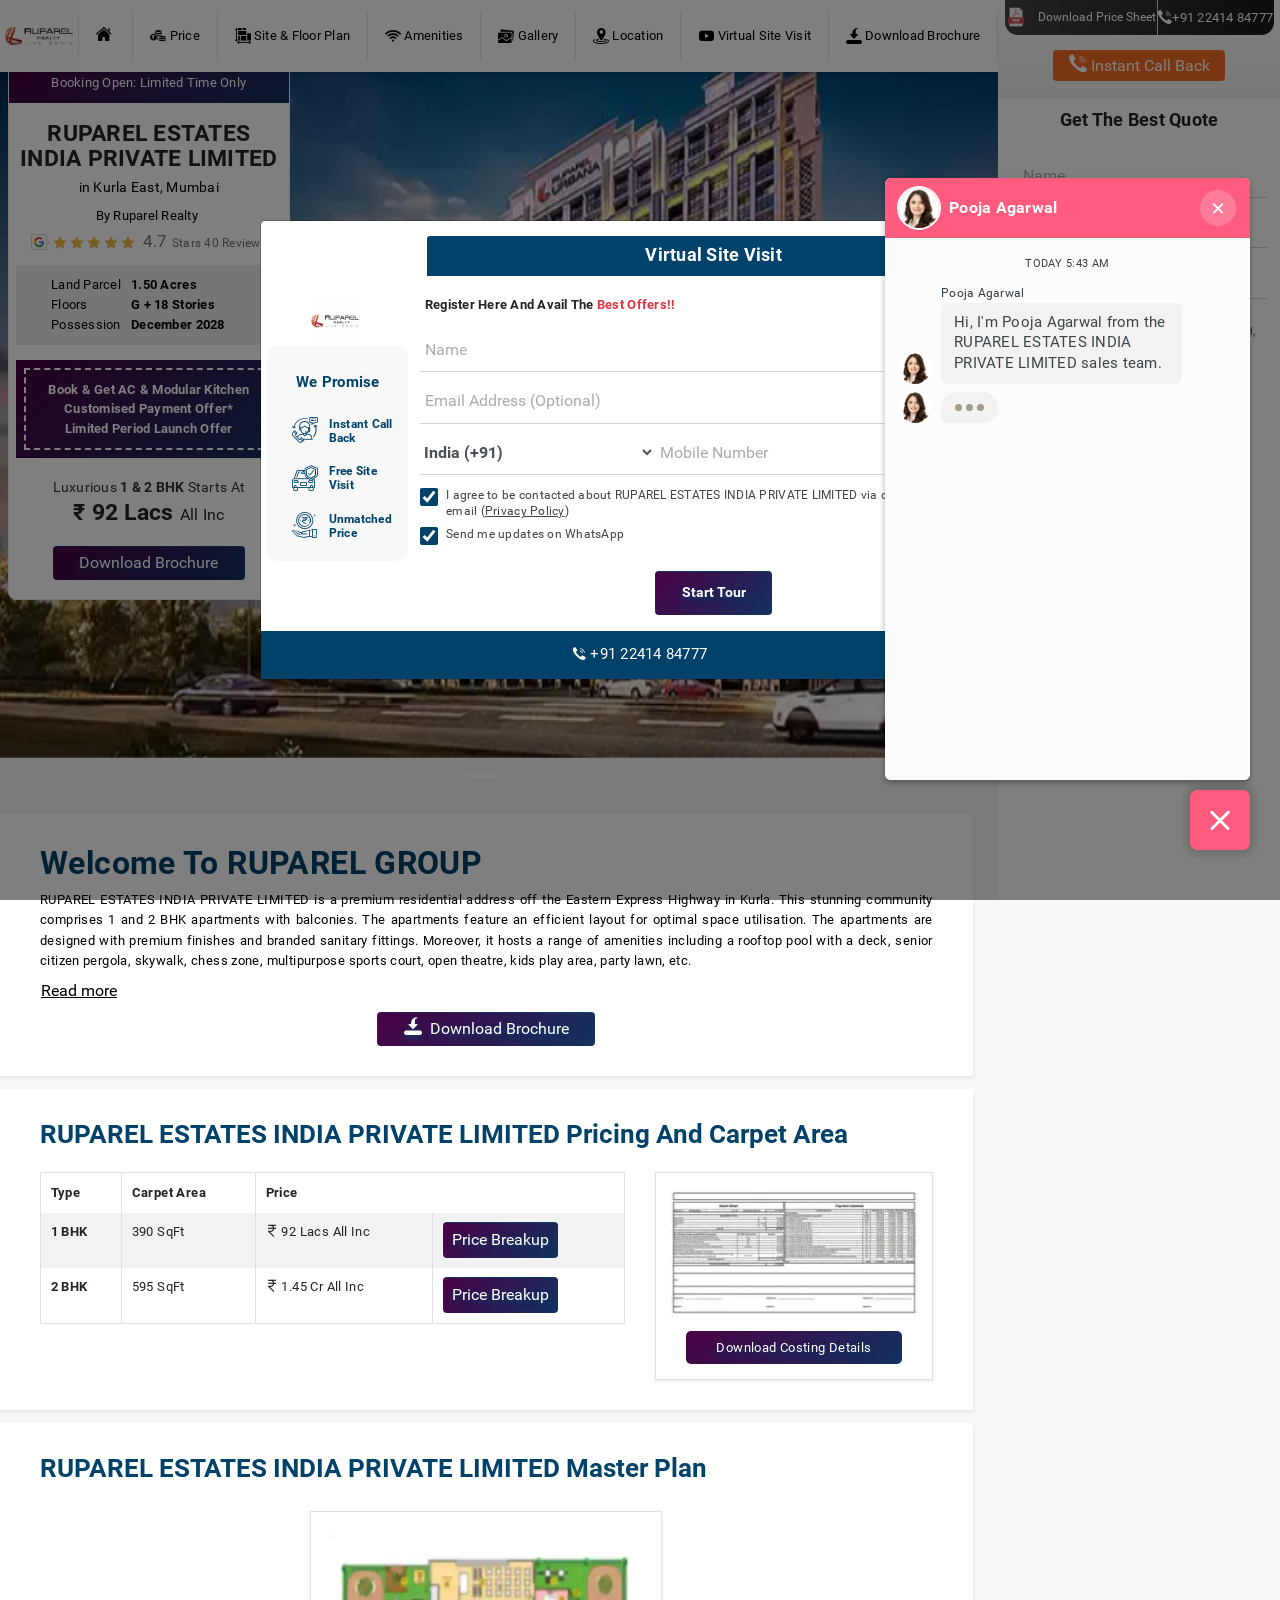
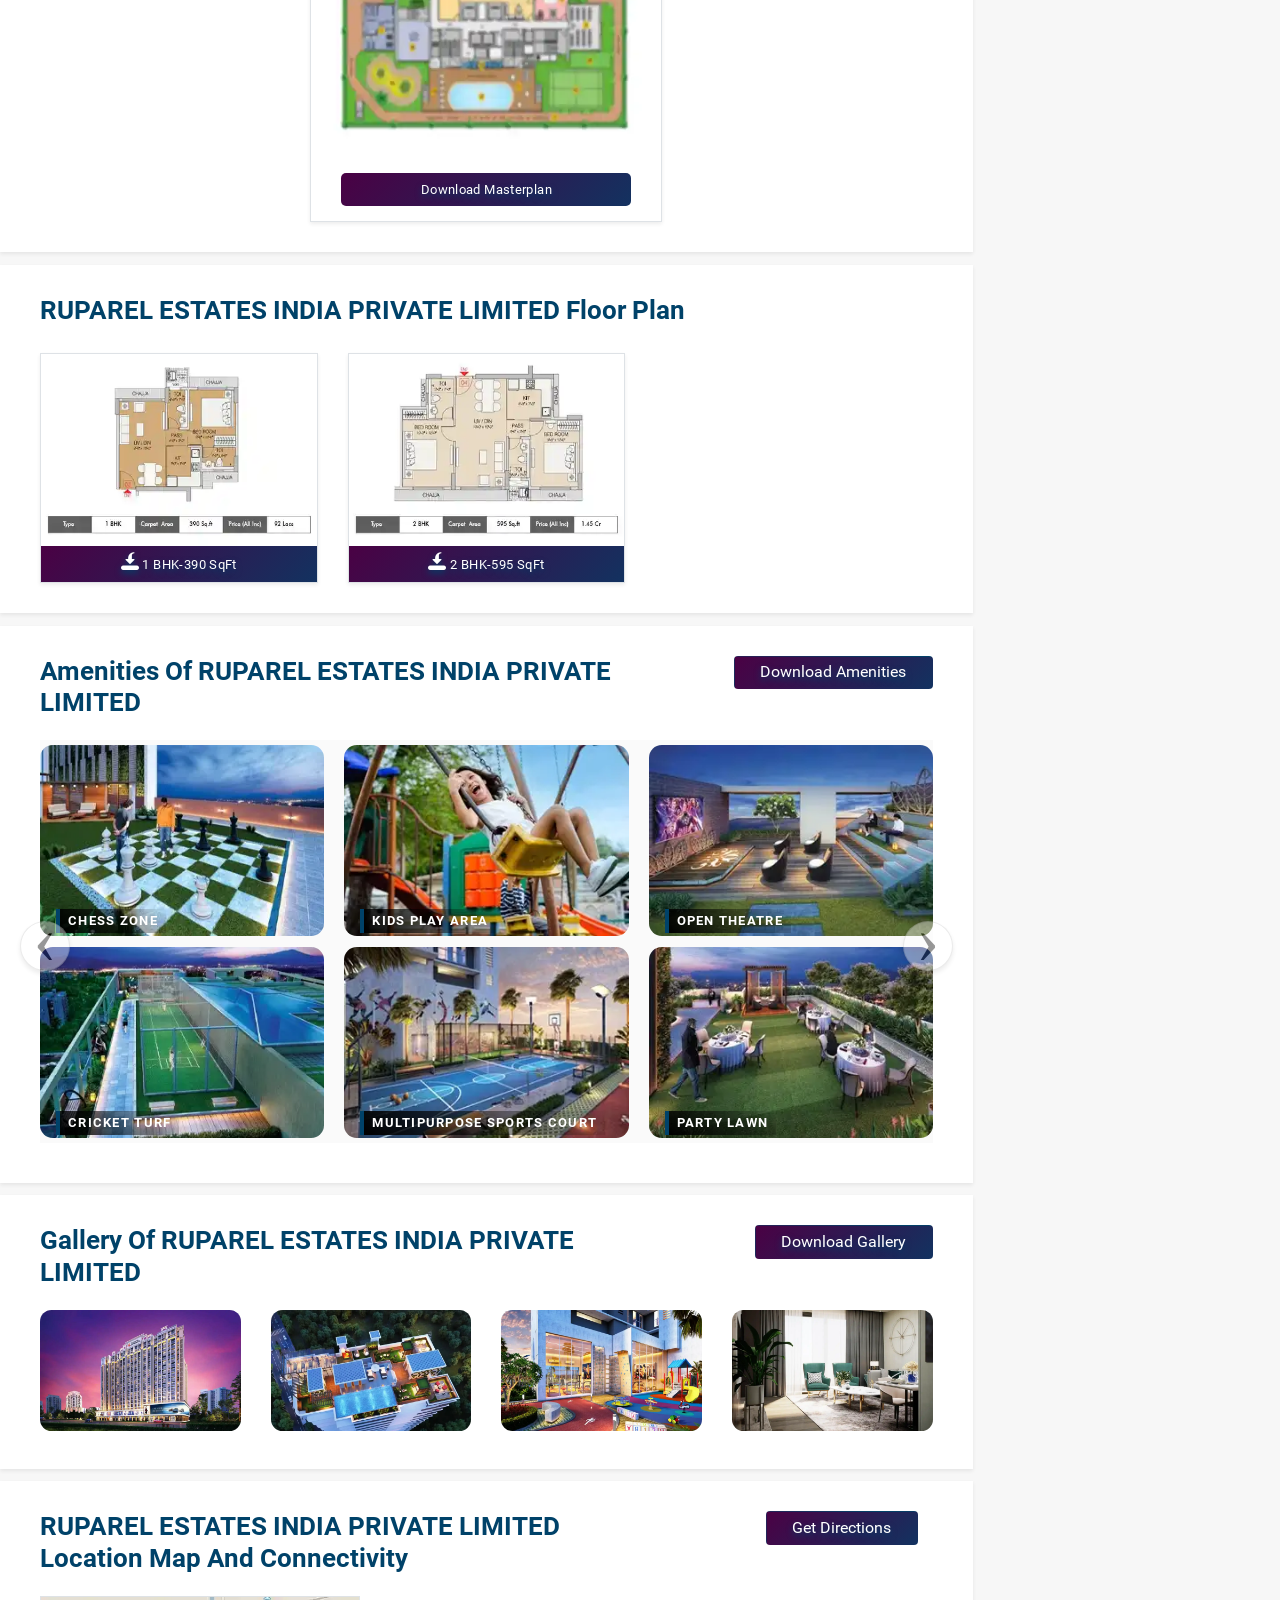
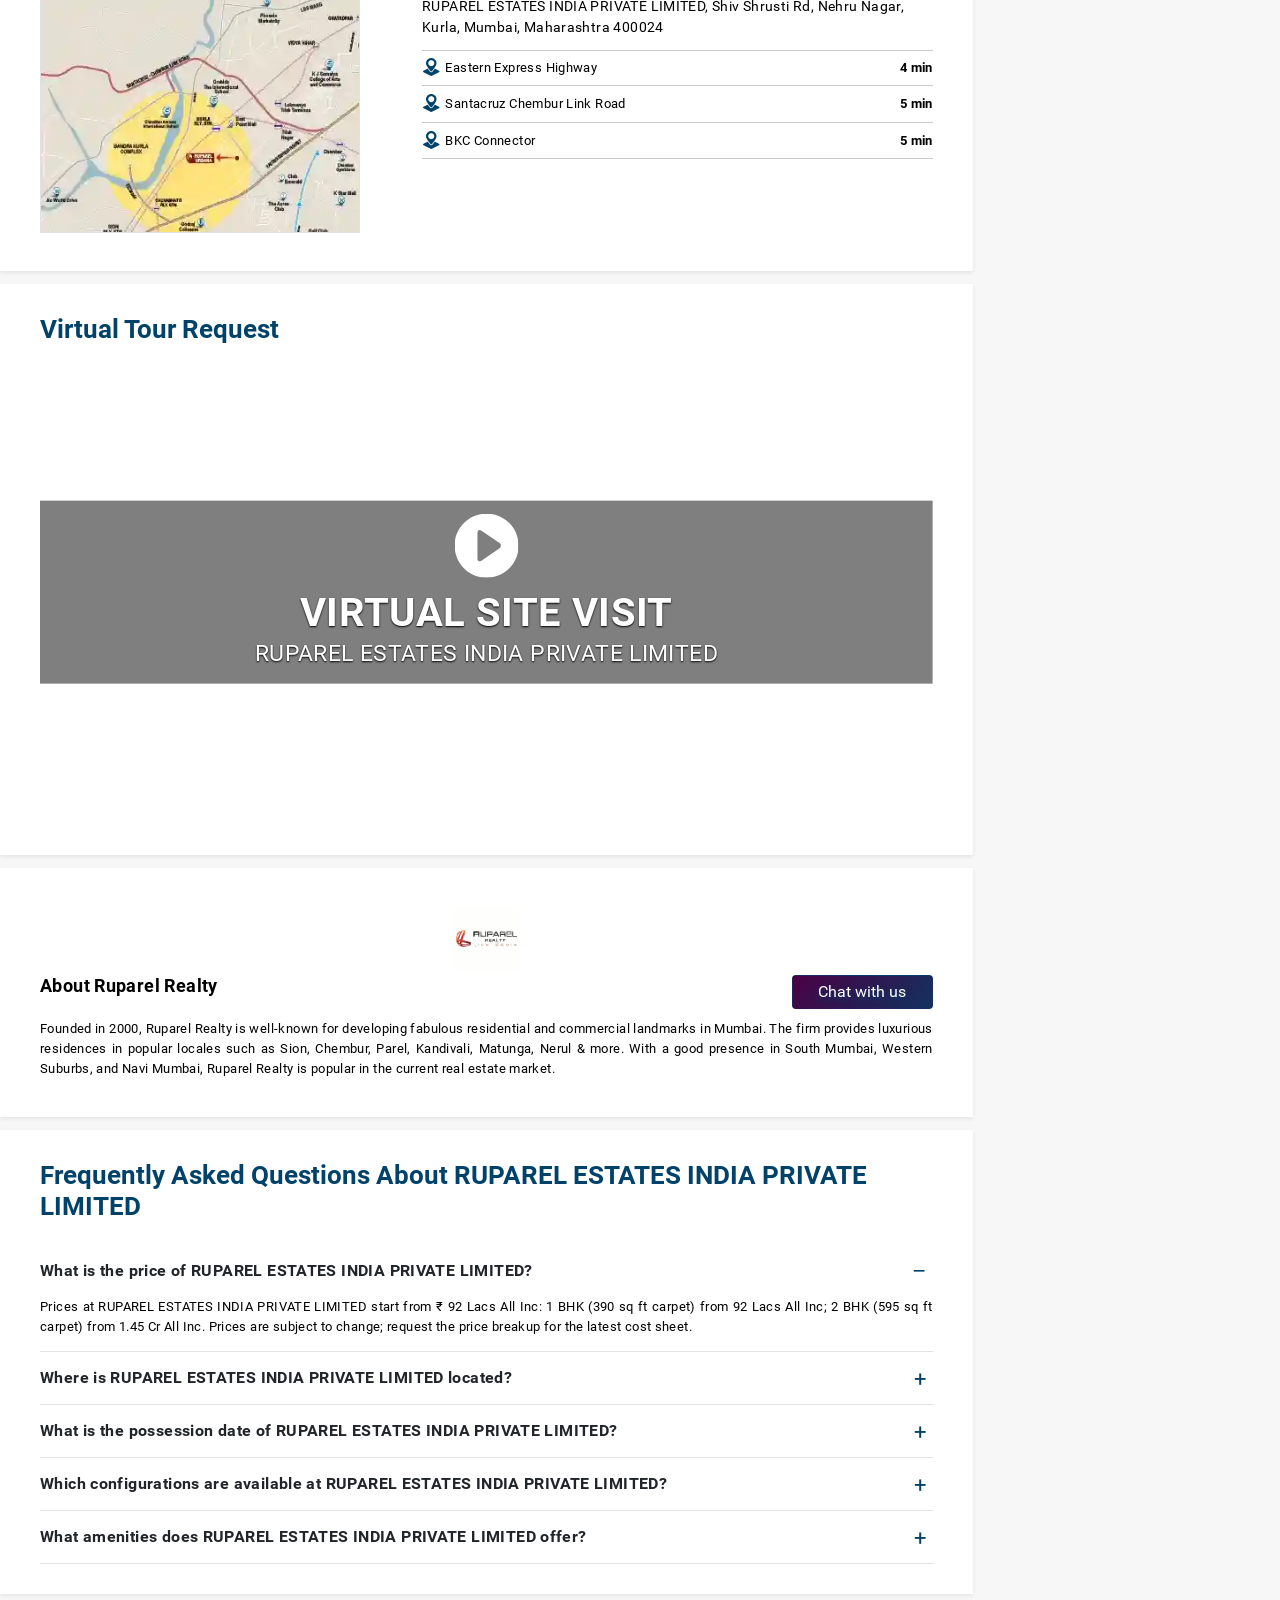
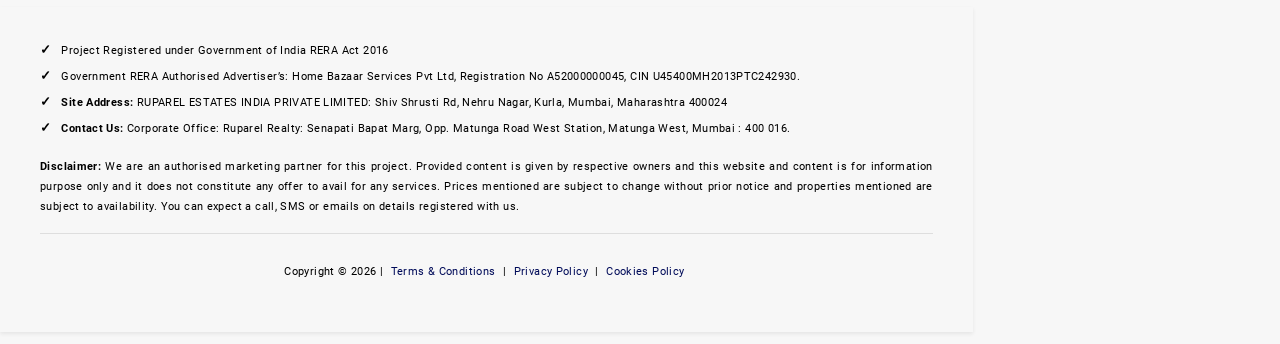
==== commit 22d3e789: "Increase logo size: 72px desktop, 52px mobile" ====
--- a/index.html
+++ b/index.html
@@ -126,7 +126,7 @@
 </form>
 </div>
 <section class="section shadow-sm" id="overview" aria-labelledby="overview-h">
-    <h2 class="d-block section-heading color-primary text-capitalize" id="overview-h">Welcome to RUPAREL ESTATES INDIA PRIVATE LIMITED</h2>
+    <h2 class="d-block section-heading color-primary text-capitalize" id="overview-h">Welcome to RUPAREL GROUP</h2>
     <p>RUPAREL ESTATES INDIA PRIVATE LIMITED is a premium residential address off the Eastern Express Highway in Kurla. This stunning community comprises 1 and 2 BHK apartments with balconies. The apartments feature an efficient layout for optimal space utilisation. The apartments are designed with premium finishes and branded sanitary fittings. Moreover, it hosts a range of amenities including a rooftop pool with a deck, senior citizen pergola, skywalk, chess zone, multipurpose sports court, open theatre, kids play area, party lawn, etc.</p>        <div class="more-cont" id="intro-more" hidden><p>The rising locality of Central Suburbs provides some of the finest social facilities. Your property is only a few distance from Dhirubhai Ambani International School, Mt. Litera School, SIES College, KJ Somaiya College, Asian Heart Institute, Surana Sethia Hospital, Jio World Drive, Phoenix Marketcity and BKC. The Eastern Express Highway and Santacruz Chembur Link provide seamless connectivity to South Mumbai and Western Suburbs. The LBS Marg provides quick access to Thane, whereas the Eastern Freeway offers access to the Atal Setu. So, lead an exceptional lifestyle at RUPAREL ESTATES INDIA PRIVATE LIMITED in the centralised location of Mumbai.</p></div>
     <p><button type="button" class="btn btn-link btn-sm more" aria-expanded="false" aria-controls="intro-more">Read more</button></p>
         <button type="button" class="enqModal btn btn-info micro-form-btn effetMoveGradient download-brochure-btn" data-cta="intro_brochure" data-title="Download Brochure" data-btn="Download Now" data-enquiry="Download Brochure Welcome Text" data-redirect="brochure" aria-haspopup="dialog"><span class="d-inline-block mi mi-download mr-1 animated slideInDown infinite" aria-hidden="true"></span> Download Brochure</button>
--- a/assets/css/sited373.css
+++ b/assets/css/sited373.css
@@ -1,4 +1,4 @@
 body,html{max-width:100%;overflow-x:hidden}body{background:#f7f7f7;font-family:Roboto,system-ui,-apple-system,"Segoe UI",sans-serif}iframe,img,picture,video{max-width:100%}img{height:auto}.sr-only{position:absolute!important;width:1px;height:1px;padding:0;margin:-1px;overflow:hidden;clip:rect(0,0,0,0);white-space:nowrap;border:0}.skip-link{position:absolute;left:-9999px;top:0;z-index:2000;background:#000;color:#fff;padding:8px 12px}.skip-link:focus{left:8px;top:8px}p{text-align:justify}small{display:inline-block;line-height:20px}.carousel-indicators li button,.hb-unstyled{background:0 0;border:0;padding:0;cursor:pointer}.hb-unstyled{margin:0;color:inherit;font:inherit;text-align:inherit}main.pload{min-height:60vh}.textcolor{color:#fff}.pl-md-0{padding-left:0}.mt-3{margin-top:1rem}.mt-2{margin-top:.5rem}h1,h2,h3{font-weight:700}.carousel-inner picture,.download-brochure button,.pro-h1-loc{display:block}.carousel-indicators li{cursor:pointer}.carousel-indicators li button{position:absolute;width:100%;inset:auto;top:-20px;bottom:-21px;left:0;height:auto}.info-box .pro-title{margin:5px 0}.pro-h1-loc{font-size:14px;line-height:18px;font-weight:400;color:#000;text-transform:none;margin-top:6px}.pro-meta,.pro-rating{display:flex;justify-content:center}.pro-meta{flex-wrap:wrap;padding-bottom:6px}.pro-rating{margin:0 0 10px;font-size:12px;color:#717376;align-items:center;gap:8px}.pro-rating-val{font-size:17px}.pro-price small{font-size:16px}.card-d-custom{width:95%;justify-content:center;text-align:center;margin:0 auto 15px}.hb-phone{display:flex;align-items:stretch;width:100%}.hb-phone select.my_country_name{flex:0 0 40%;width:40%;max-width:40%;padding-left:8px;float:none}.hb-phone input[name=mobile]{flex:1 1 auto;width:auto;min-width:0}.hb-lead-form .micro-form-field{margin-bottom:6px}.hb-hp{position:absolute!important;left:-10000px!important;top:auto!important;width:1px!important;height:1px!important;opacity:0!important;overflow:hidden!important}.hb-lead-form{position:relative}.hb-check{display:flex;align-items:flex-start;gap:8px;text-align:left;font-size:12px;line-height:1.35;color:#444;margin:6px 0;cursor:pointer;font-weight:400}.hb-check input{flex:0 0 auto;width:18px;height:18px;margin:1px 0 0;accent-color:var(--colorPrimary)}.hb-check a{text-decoration:underline;color:inherit}.hb-form-error{color:#c00;font-size:13px;min-height:0;text-align:center}.hb-form-error:empty{display:none}.hb-lead-form .submitBtn{margin:10px auto;min-height:44px;color:#fff;background-color:var(--colorPrimary)}.hb-lead-form .submitBtn[aria-busy=true]{opacity:.7;cursor:progress}.micro-side .form-heading,.mob-form .form-heading{font-size:18px;margin:10px 0}.form-control,.micro-form-field,input,select,textarea{font-size:16px!important}@media (min-width:992px){.micro-side .hb-check{font-size:11px}}@media (max-width:991.98px){.download-brochure .desk_brochure,.micro-side{display:none!important}.mob-form{display:block}.mob-action{display:flex!important}body{padding-bottom:calc(52px + env(safe-area-inset-bottom))}.download-brochure .mob_brochure{display:block!important}}@media (min-width:992px){.download-brochure .mob_brochure,.mob-action,.mob-form{display:none!important}.micro-side{display:block}.micro-side .og-block .nav-item button{color:#fff;display:flex;align-items:center;gap:6px}.micro-side .pdf-img{height:22px;width:auto}}.mob-action{list-style:none;margin:0;padding:0 0 env(safe-area-inset-bottom);align-items:stretch}.mob-action .nav-item{flex:1 1 33.33%;width:auto;min-height:48px;background:0 0;border:0;color:var(--colorBtn);font:inherit;font-size:14px;cursor:pointer;text-decoration:none}.mob-action .nav-item:not(:last-child){border-right:1px solid var(--colorBtn)}.mob-action .action-icon img{height:22px;width:auto;margin-right:7px}@media (max-width:991.98px){.download-brochure .mob_brochure img{max-height:144px;height:auto;width:auto;position:fixed;left:5px;top:35%;z-index:999}}.section h2.head,.section h3.head{margin:0}.micro-price-table th[scope=row],.section h2.section-heading-sub,.section h3.section-heading-sub1{font-weight:600}.table-responsive{width:100%;overflow-x:auto;-webkit-overflow-scrolling:touch}.micro-price-table .btn{min-height:36px;white-space:nowrap}.more{padding:0;border:0;background:0 0;color:#000b59;text-decoration:underline;cursor:pointer}#overview .download-brochure-btn{display:block;margin:0 auto}.hb-address{font-style:normal;margin:0 0 12px;font-size:14px}.hb-loc-list{list-style:none;padding:0;margin:0}.hb-loc-list .loc-pointer{flex:none;max-width:none;width:100%}.hb-map{width:100%;height:320px;border:2px solid #d7d7d7;margin-top:10px}.dev-logo{height:65px;width:auto}.rera-qr{width:100px;height:100px}.site-footer{background:#f7f7f7!important;text-align:justify}.site-footer .newlist{list-style:none;line-height:25px;padding-left:22px;text-align:left}.site-footer .newlist li:before{content:"✓";font-weight:800;margin-right:10px;font-size:13px;margin-left:-22px}.footer-links{text-align:center!important}.footer-links a{display:inline-block}@media (max-width:991.98px){.section{max-width:none!important;margin:10px!important}}.hb-slider{display:block;position:relative}.hb-slider .owl-stage-outer{overflow-x:auto;overflow-y:hidden;scroll-snap-type:x mandatory;scrollbar-width:none;-ms-overflow-style:none;outline:0}.hb-slider .owl-stage-outer::-webkit-scrollbar{display:none}.hb-slider .owl-stage{display:flex;gap:20px;list-style:none;margin:0;padding:0;width:auto!important;transform:none!important}.hb-slider .owl-item{flex:0 0 100%;float:none;scroll-snap-align:start}@media (min-width:768px){.hb-slider .owl-item{flex-basis:calc((100% - 40px)/3)}}.hb-slider .owl-nav button{z-index:2}#ami-3 .item-wrp img,.gallery-thumb{aspect-ratio:320/215;object-fit:cover}#ami-3 .ami_sec p{margin:0;padding:2px 8px;text-align:left}@media (max-width:767.98px){.hb-slider .owl-nav{display:none}}.hb-gallery a{display:block;overflow:hidden;border-radius:3px}.gallery-thumb{aspect-ratio:5/3;width:100%}.hb-lb{position:fixed;inset:0;z-index:2000;background:rgba(0,0,0,.9);display:none;align-items:center;justify-content:center;padding:env(safe-area-inset-top) 8px env(safe-area-inset-bottom)}.hb-lb.open{display:flex}.hb-lb img{max-width:calc(100% - 100px);max-height:90vh;object-fit:contain}.hb-lb button{position:absolute;background:rgba(255,255,255,.15);color:#fff;border:0;width:48px;height:48px;font-size:32px;line-height:1;cursor:pointer;border-radius:50%}.hb-lb-close{top:12px;right:12px}.hb-lb-next,.hb-lb-prev{top:50%;transform:translateY(-50%)}.hb-lb-prev{left:8px}.hb-lb-next{right:8px}@media (max-width:575.98px){.hb-lb img{max-width:100%}.hb-lb-next,.hb-lb-prev{top:auto!important;bottom:20px;transform:none!important}}.hb-faq-item{border-bottom:1px solid #e3e3e3}.hb-faq-item summary{cursor:pointer;list-style:none;padding:14px 32px 14px 0;position:relative;min-height:44px}.hb-faq-item summary::-webkit-details-marker{display:none}.hb-faq-item summary::after{content:"+";position:absolute;right:6px;top:10px;font-size:22px;color:var(--colorPrimary)}.hb-faq-item[open] summary::after{content:"–"}.hb-faq-q{display:inline;font-size:16px;font-weight:600;margin:0;color:#212529}.hb-faq-a p{margin:0 0 14px}body.modal-open{overflow:hidden}.modal{overflow-x:hidden;overflow-y:auto;-webkit-overflow-scrolling:touch}.modal .close{position:absolute;right:6px;top:2px;z-index:3;font-size:30px;line-height:1;width:44px;height:44px;border:0;background:0 0;opacity:.7;cursor:pointer}.modal .modal-head{position:relative}.modal .modal-title{margin:0}.modal .popbox-right{min-width:0}.modal .hb-lead-form{padding:0 12px 6px;width:100%}@media (max-width:991.98px){.modal-dialog.enq-modal{max-width:calc(100% - 24px)!important;margin:12px auto;min-height:calc(100% - 24px)}.modal .popbox-right .modal-head{width:100%;padding:12px 44px 12px 12px}.modal .modal-title{font-size:18px}.modal .poplogo{max-height:56px;width:auto}}@media (min-width:992px){.modal-dialog.enq-modal{max-width:min(760px,60vw)!important}}.modal-backdrop{width:100%;height:100%}.thankyou-text p{text-align:center!important}.thankyou-section{text-align:center;padding-top:40px!important}.thankyou-section h1{font-size:28px;color:var(--colorPrimary)}.ty-actions .btn{display:inline-block;margin:6px;min-height:44px;line-height:32px;padding:4px 24px;color:#fff;background:var(--colorPrimary)}.policy h1{font-size:26px;text-align:left!important}.policy .policy-h2{font-size:18px;margin:18px 0 8px}@media (min-width:992px){.page-policy .section,.page-thankyou .section{max-width:76vw}}.page-policy .micro-nav,.page-thankyou .micro-nav{width:100%!important}.page-policy .section,.page-thankyou .section{max-width:none!important;margin:10px!important}.page-policy main,.page-thankyou main{padding-top:80px}#chat-close,#chat-square{border:0;padding:0}.hb-chat-consent{font-size:11px;line-height:1.35;color:#555;margin-top:6px;width:100%;text-align:left}.hb-chat-consent a{text-decoration:underline;color:inherit}@media (max-width:991.98px){#chat-square{bottom:calc(70px + env(safe-area-inset-bottom))!important}}.fixed-top{padding-top:env(safe-area-inset-top)}.micro-nav{padding-left:env(safe-area-inset-left);padding-right:env(safe-area-inset-right)}.navbar-toggler{min-width:44px;min-height:44px}.navbar-nav .nav-link{min-height:44px;display:flex;align-items:center}@media (min-width:992px){.navbar-nav .nav-link{justify-content:center}}@media (prefers-reduced-motion:reduce){.animated,.bounce,.infinite,.pulse-shadow,.zoom-in-zoom-out{animation:none!important}}.thankyou-section .section-heading-sub,.thankyou-section p{text-align:center!important}.modal-open #chat-square,.modal-open .chat-pop-sm,.modal-open .download-brochure{display:none!important}.footer-links a{padding:12px 4px}@media (max-width:991.98px){.btn-sm,.hb-check,.micro-form-btn,.more,.section .btn{min-height:44px}.hb-check{align-items:center}.hb-check a,.pro-rera a{display:inline-block;padding:4px 0}.pro-rera a{padding:14px 0}#enqModal .close{margin:0;top:4px;right:4px;padding:0;color:#fff;opacity:1;text-shadow:0 1px 2px rgba(0,0,0,.4)}}@media (min-width:992px){#enqModal .close{margin:0;top:-46px;right:-8px;color:#fff;opacity:1}}@media (max-width:991.98px){#enqModal.no-head .close{color:#333!important;text-shadow:none}}
 
-@media (max-width:991.98px){.micro-main-slider{margin-top:calc(60px + env(safe-area-inset-top))}}@media (max-width:374.98px){.micro-main-slider{margin-top:calc(62px + env(safe-area-inset-top))}}.navbar-brand .logo{max-height:52px;width:auto;height:auto;object-fit:contain;object-position:left center;display:block}@media (max-width:991.98px){.navbar-brand .logo{max-height:40px}}
+@media (max-width:991.98px){.micro-main-slider{margin-top:calc(60px + env(safe-area-inset-top))}}@media (max-width:374.98px){.micro-main-slider{margin-top:calc(62px + env(safe-area-inset-top))}}.navbar-brand .logo{max-height:72px;width:auto;height:auto;object-fit:contain;object-position:left center;display:block}@media (max-width:991.98px){.navbar-brand .logo{max-height:52px}}
 @media (min-width:992px){.info-box{margin-top:calc(max(44px,3.9vw) + 12px)}}@supports (zoom:1){@media (min-width:992px) and (min-aspect-ratio:17/10){.info-box{margin-top:calc((max(44px,3.9vw) + 12px) / .9)}}@media (min-width:992px) and (min-aspect-ratio:19/10){.info-box{margin-top:calc((max(44px,3.9vw) + 12px) / .8)}}@media (min-width:992px) and (min-aspect-ratio:22/10){.info-box{margin-top:calc((max(44px,3.9vw) + 12px) / .7)}}@media (min-width:992px) and (min-aspect-ratio:25/10){.info-box{margin-top:calc((max(44px,3.9vw) + 12px) / .6)}}@media (min-width:992px) and (min-aspect-ratio:29/10){.info-box{margin-top:calc((max(44px,3.9vw) + 12px) / .5)}}}
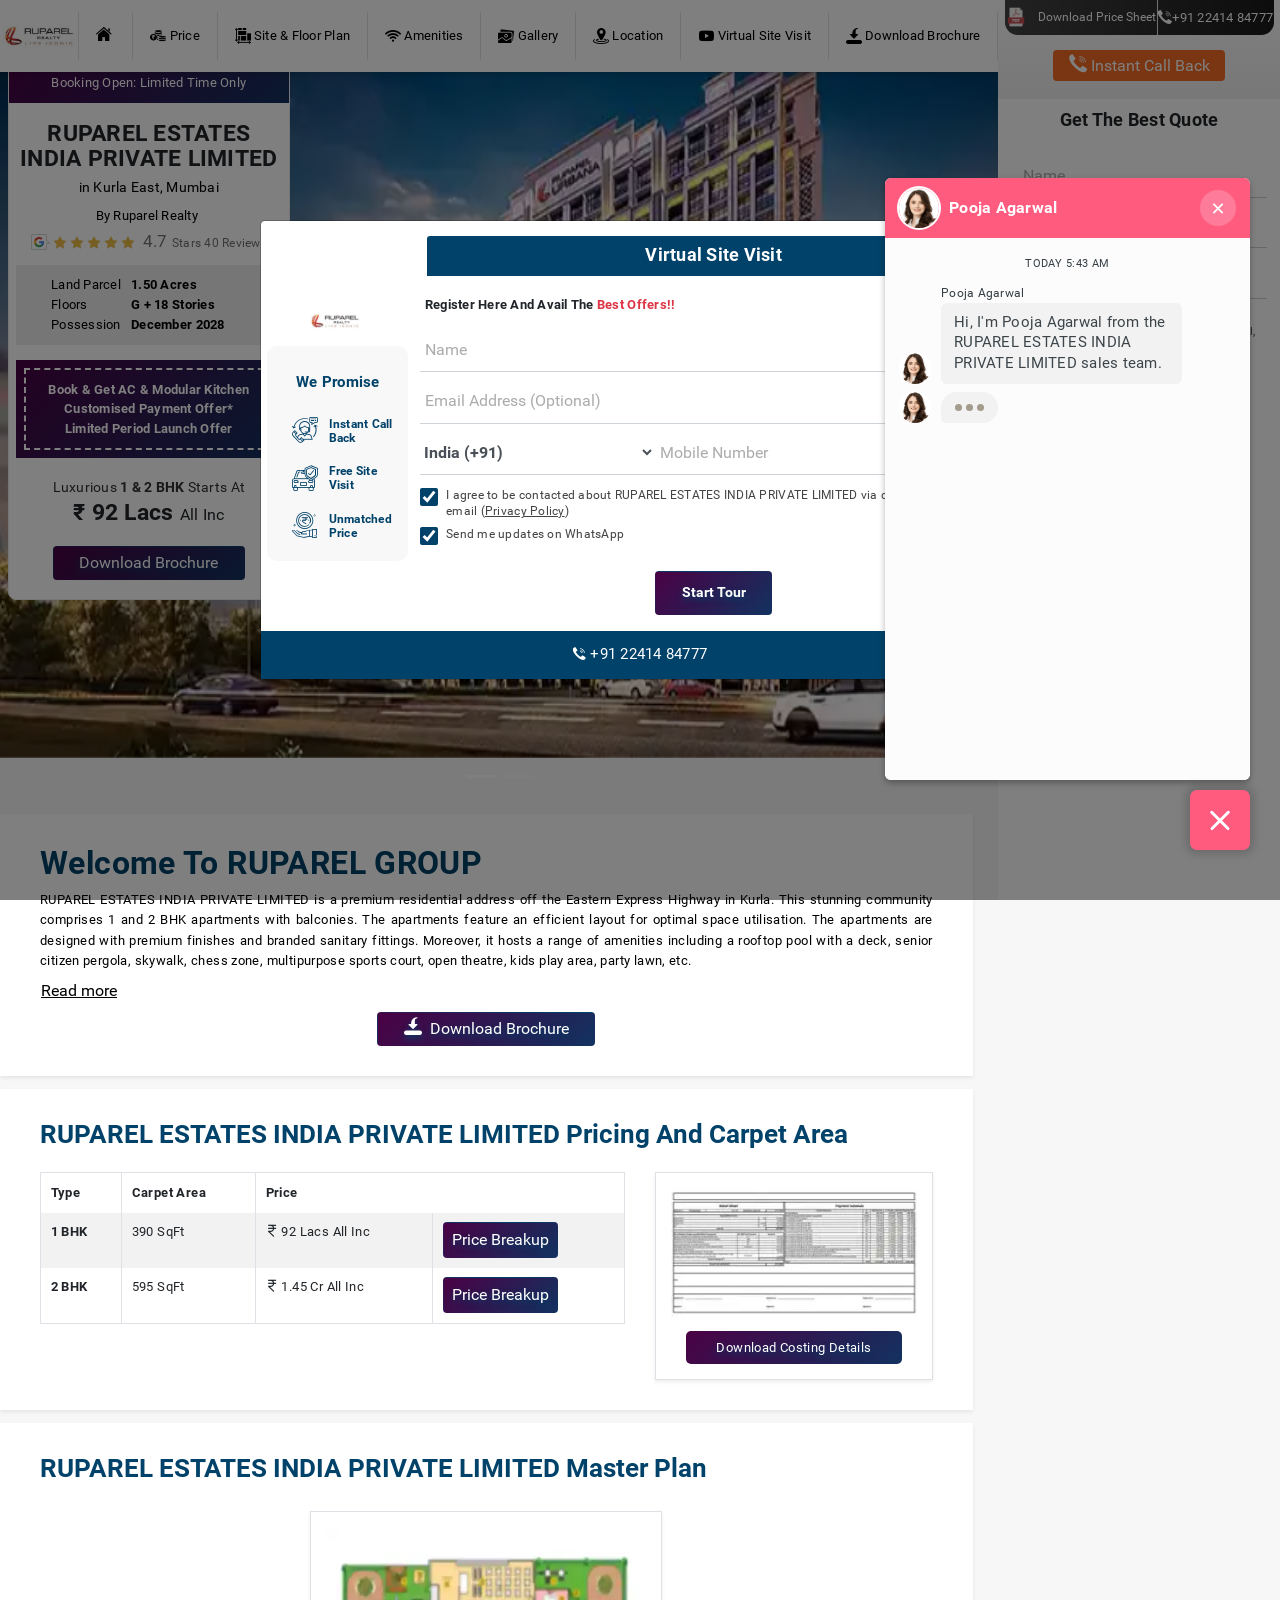
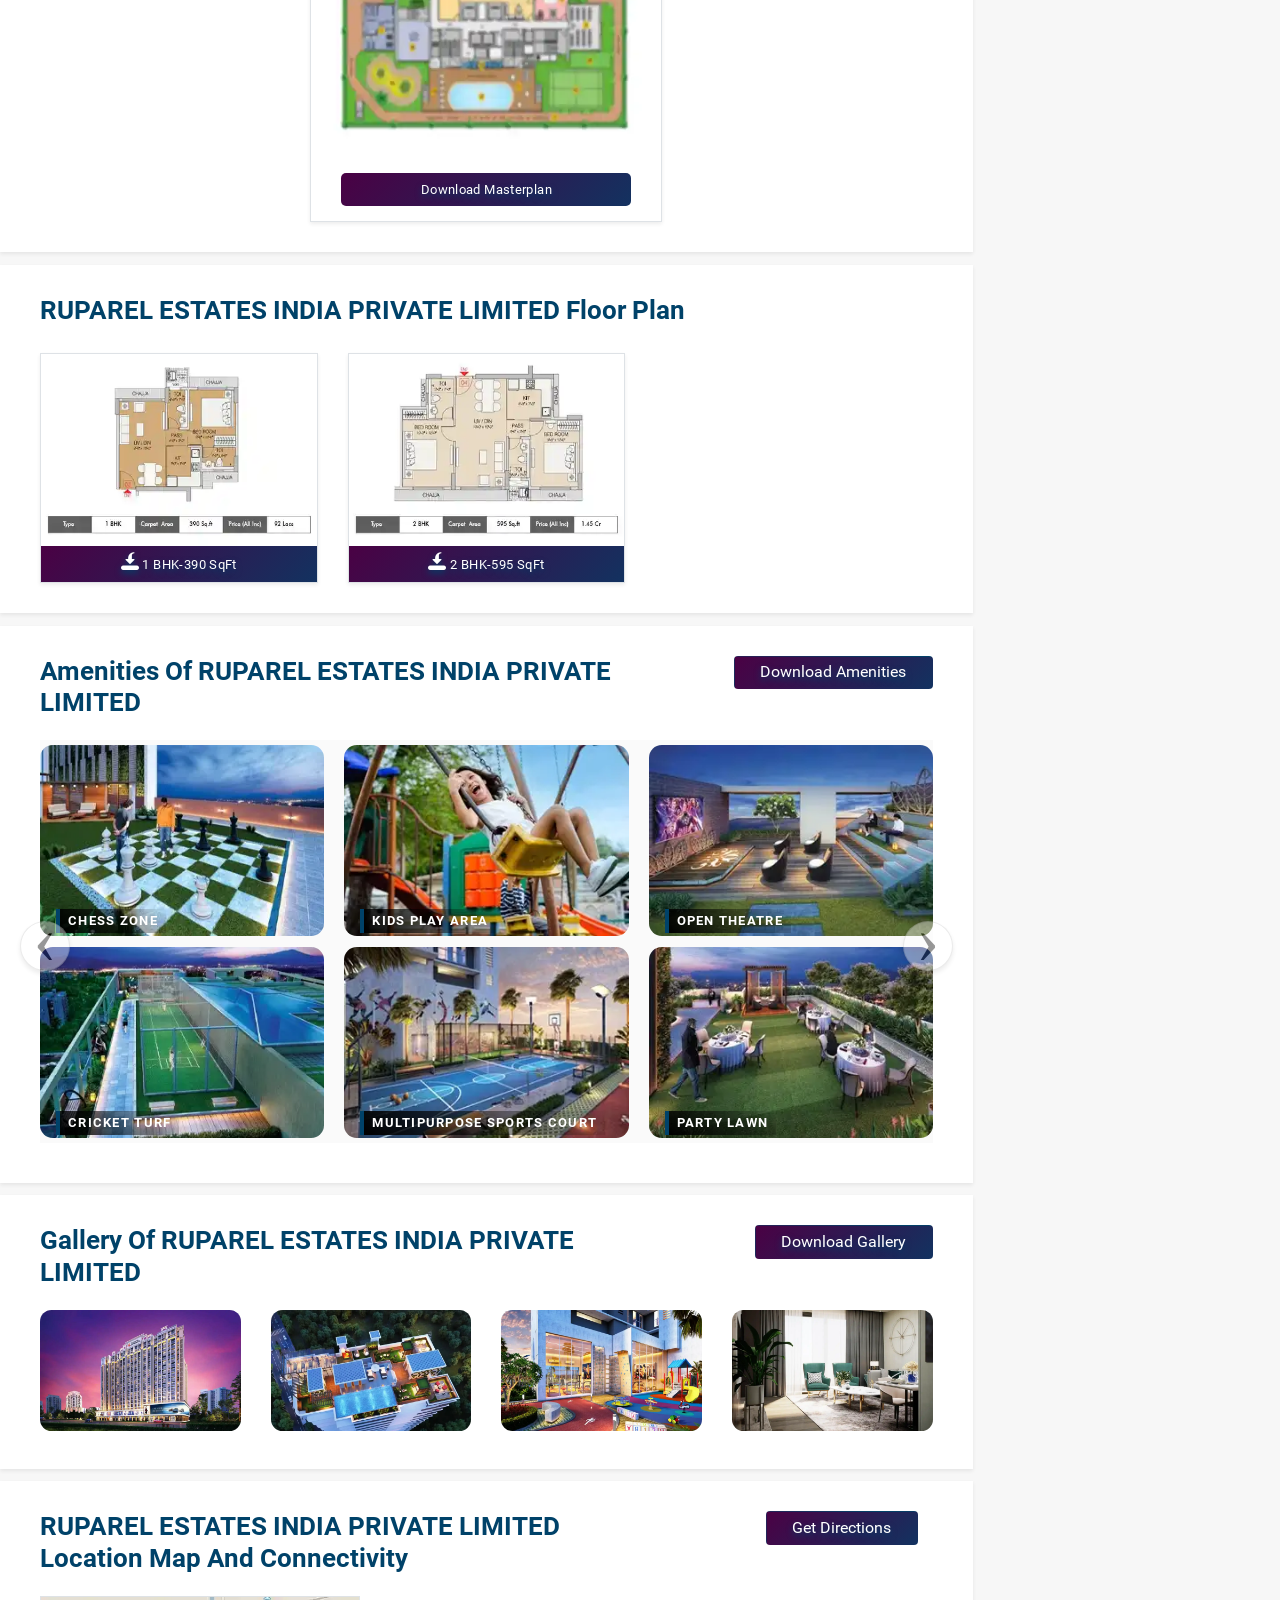
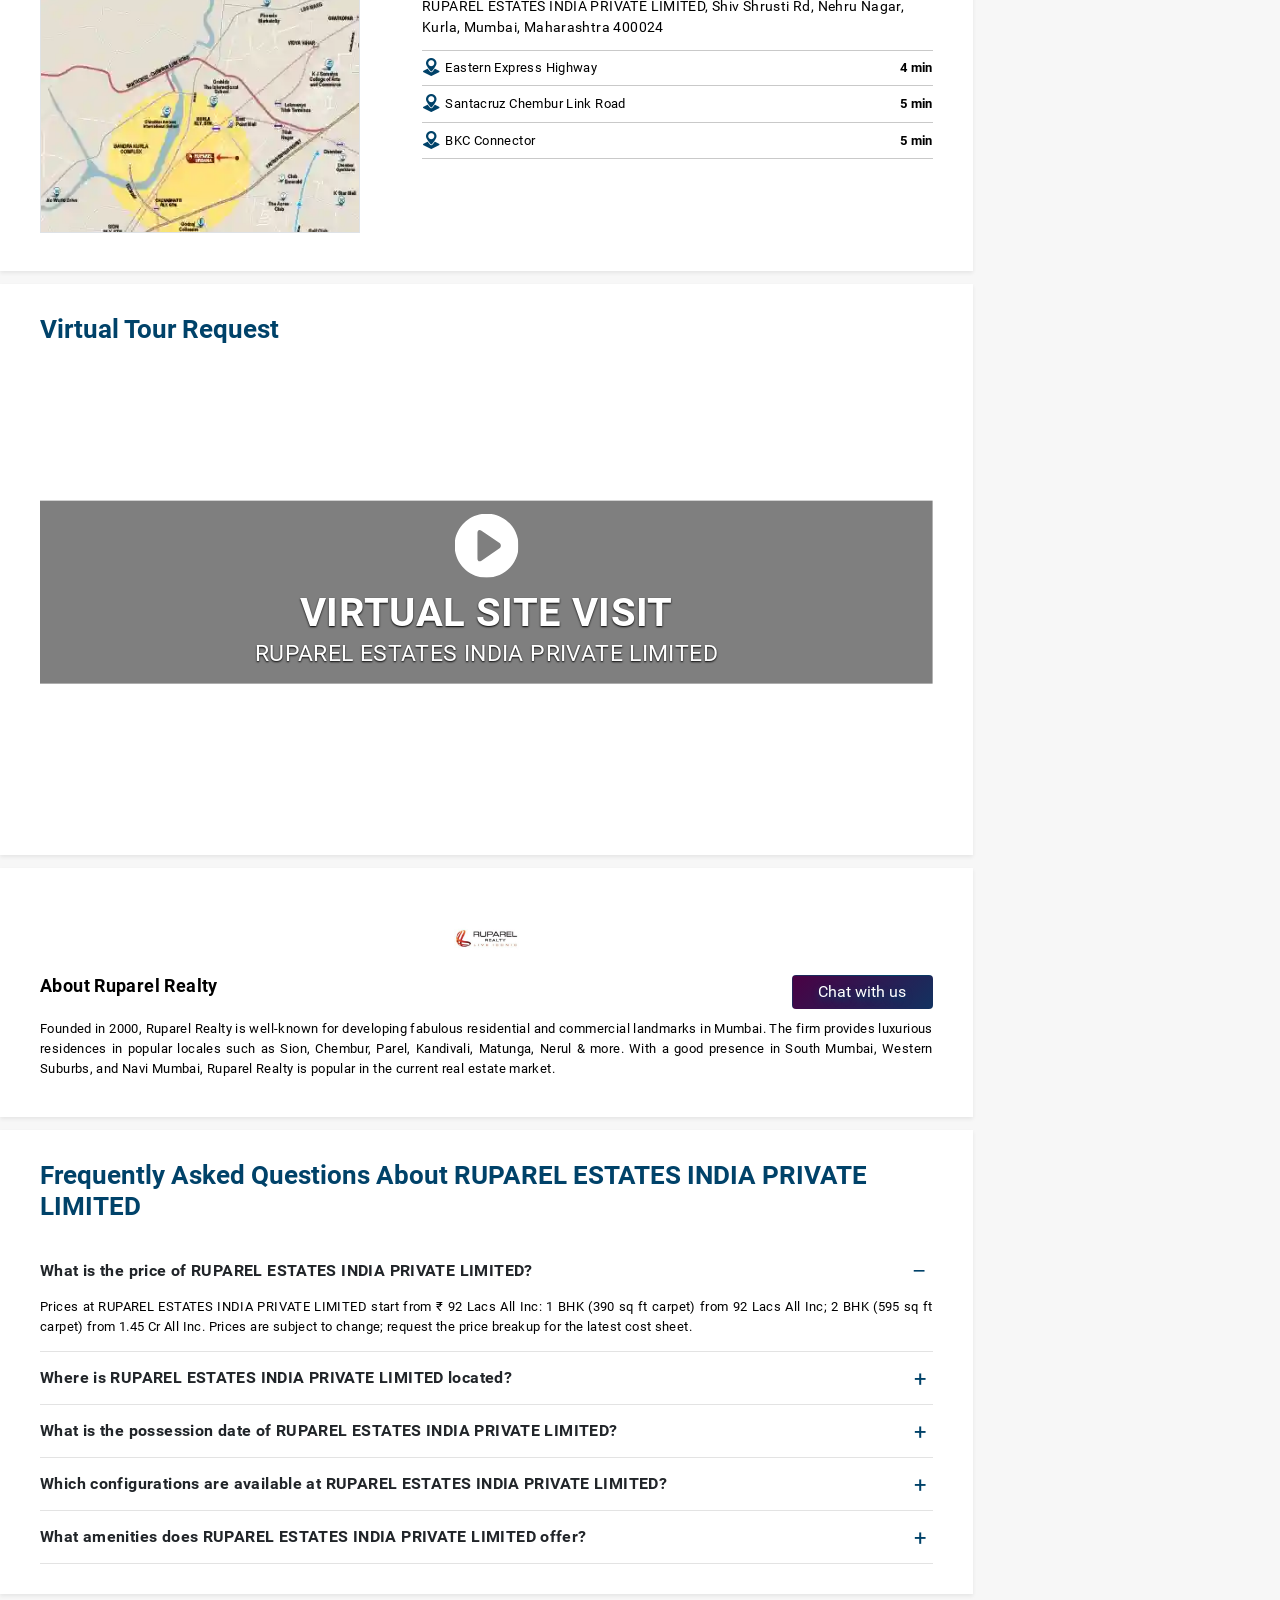
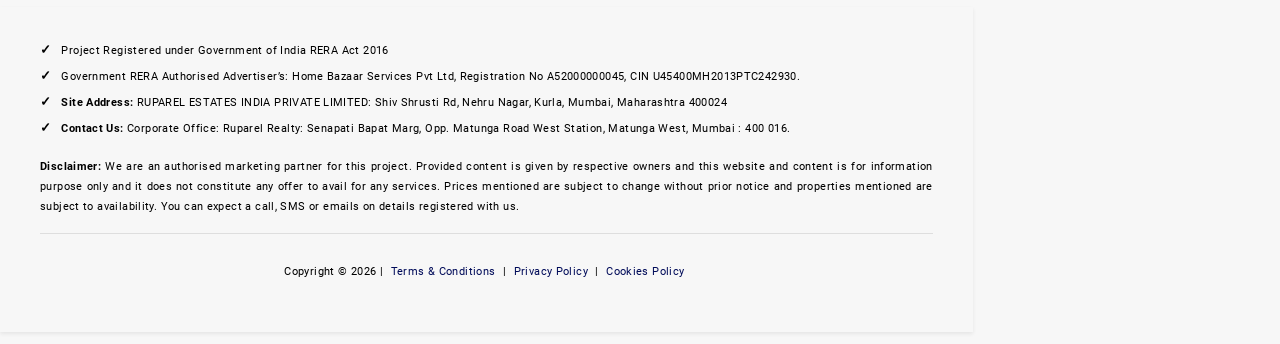
==== commit 042726b1: "Replace logo: use logo.jpeg instead of logo.svg" ====
--- a/index.html
+++ b/index.html
@@ -54,7 +54,7 @@
 <a class="skip-link" href="#main">Skip to content</a>
 <header class="micro-nav fixed-top">
     <nav class="navbar navbar-expand-lg navbar-light bg-white micro-navbar" aria-label="Main">
-        <a class="navbar-brand" href="index.html"><img src="assets/img/logo.svg" alt="Ruparel Estates India Private Limited logo"  loading="eager" decoding="async" class="logo"></a>
+        <a class="navbar-brand" href="index.html"><img src="assets/img/logo.jpeg" alt="Ruparel Estates India Private Limited logo"  loading="eager" decoding="async" class="logo"></a>
         <button class="navbar-toggler" type="button" aria-controls="navbarNav" aria-expanded="false" aria-label="Toggle navigation"><span class="navbar-toggler-icon"></span></button>
         <div class="collapse navbar-collapse" id="navbarNav">
             <ul class="navbar-nav nav-fill">
@@ -260,7 +260,7 @@
     </a>
 </section>
 <section class="section shadow-sm" id="developer" aria-labelledby="dev-h">
-    <div class="d-block pt-2 pb-1 text-center"><img src="assets/img/logo.svg" alt="Ruparel Estates India Private Limited logo"  loading="lazy" decoding="async" class="dev-logo"></div>
+    <div class="d-block pt-2 pb-1 text-center"><img src="assets/img/logo.jpeg" alt="Ruparel Estates India Private Limited logo"  loading="lazy" decoding="async" class="dev-logo"></div>
     <div class="row">
         <div class="col-md-8"><h2 class="d-block section-heading-sub text-capitalize" id="dev-h">About Ruparel Realty</h2></div>
                 <div class="col-md-4"><div class="float-md-right d-none d-lg-block"><button type="button" class="btn btn-info micro-form-btn effetMoveGradient effectScale drift-open-chat-desktop">Chat with us</button></div></div>
@@ -338,7 +338,7 @@
                 <button type="button" class="close" data-dismiss="modal" aria-label="Close"><span aria-hidden="true">&times;</span></button>
                 <div class="d-flex">
                     <div class="flex-fill align-self-center flex-shrink-1 modal-highlight-bg d-none d-lg-block popbox-left">
-                        <div class="poplogo-box"><span class="popup-logo"><img src="assets/img/logo.svg" alt="Ruparel Estates India Private Limited logo"  loading="lazy" decoding="async" class="poplogo"></span></div>
+                        <div class="poplogo-box"><span class="popup-logo"><img src="assets/img/logo.jpeg" alt="Ruparel Estates India Private Limited logo"  loading="lazy" decoding="async" class="poplogo"></span></div>
                         <div class="popleftsec"><div class="popleftinner">
                             <span class="modal-highlight-title">We Promise</span>
                             <ul class="modal-highlight">
@@ -350,7 +350,7 @@
                     </div>
                     <div class="flex-fill popbox-right">
                         <div class="modal-head d-none"><h2 class="modal-title" id="enqModalTitle">Get Instant Call Back</h2></div>
-                        <div class="poplogo-box desktop"><span class="popup-logo"><img src="assets/img/logo.svg" alt="Ruparel Estates India Private Limited logo"  loading="lazy" decoding="async" class="poplogo logo"></span></div>
+                        <div class="poplogo-box desktop"><span class="popup-logo"><img src="assets/img/logo.jpeg" alt="Ruparel Estates India Private Limited logo"  loading="lazy" decoding="async" class="poplogo logo"></span></div>
                         <span class="modal-title-secondary text-left">Register here and Avail the <span class="text-danger">Best Offers!!</span></span>
                         <form class="hb-lead-form form-side modal-form" id="form-modal" method="post" action="https://www.ruparel-urbanakurla.com/lead.php" data-enquiry="Get Instant Call Back Home Page Pop Up" aria-labelledby="enqModalTitle" novalidate>
     <label class="sr-only" for="f3-name">Name</label>
